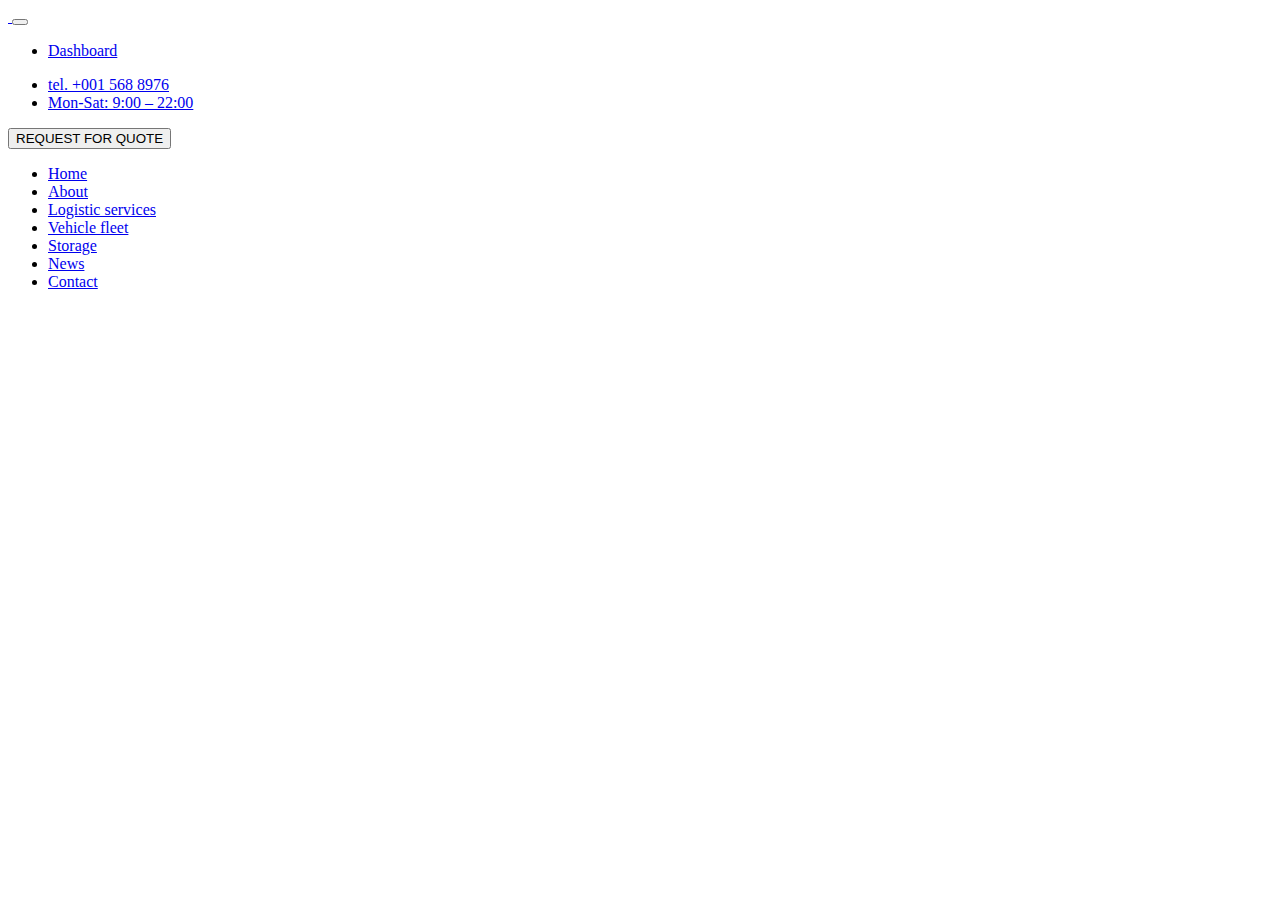
==== index.html @ c42e78ba "projekto pardžia" ====
<!DOCTYPE html>
<html lang="en">
<head>
    <meta charset="UTF-8">
    <meta http-equiv="X-UA-Compatible" content="IE=edge">
    <meta name="viewport" content="width=device-width, initial-scale=1.0">
    <title>Logistics</title>
    <link href="https://cdn.jsdelivr.net/npm/bootstrap@5.1.3/dist/css/bootstrap.min.css" rel="stylesheet" integrity="sha384-1BmE4kWBq78iYhFldvKuhfTAU6auU8tT94WrHftjDbrCEXSU1oBoqyl2QvZ6jIW3" crossorigin="anonymous">

</head>
<body>

<!--Nav sekcija pra-->
    <section>
        <div class="container">
           <!-- Navbar -->
<nav class="navbar navbar-expand-lg navbar-light bg-white">
    <!-- Container wrapper -->
    <div class="container">
      <!-- Navbar brand -->
      <a class="navbar-brand me-2" href="index.html">
        <img
          src="https://mdbootstrap.com/img/logo/mdb-transaprent-noshadows.png"
          height="16"
          alt=""
          loading="lazy"
          style="margin-top: -1px;"
        />
      </a>
  
      <!-- Toggle button -->
      <button
        class="navbar-toggler"
        type="button"
        data-mdb-toggle="collapse"
        data-mdb-target="#navbarButtonsExample"
        aria-controls="navbarButtonsExample"
        aria-expanded="false"
        aria-label="Toggle navigation"
      >
        <i class="fas fa-bars"></i>
      </button>
  
      <!-- Collapsible wrapper -->
      <div class="collapse navbar-collapse" id="navbarButtonsExample">
        <!-- Left links -->
        <ul class="navbar-nav me-auto mb-2 mb-lg-0">
          <li class="nav-item">
            <a class="nav-link" href="#">Dashboard</a>
          </li>
        </ul>
        <!-- Left links -->
  
        <div class="d-flex align-items-center">
            <ul class="navbar-nav me-auto mb-2 mb-lg-0">
            <li class="nav-item">
                <a class="nav-link active" aria-current="page" href="#">tel. +001 568 8976</a>
              </li>
              <li class="nav-item">
                <a class="nav-link active" aria-current="page" href="#">Mon-Sat: 9:00 – 22:00</a>
              </li>
              </ul>
          <button type="button" class="btn btn-warning me-3">
            REQUEST FOR QUOTE

          </button>
         
        </div>
      </div>
      <!-- Collapsible wrapper -->
    </div>
    <!-- Container wrapper -->
  </nav>
  <nav class="navbar navbar-expand-lg navbar-light bg-white">
    <div class="container-fluid">


      <div class="collapse navbar-collapse" id="navbarText">
        <ul class="navbar-nav me-auto mb-2 mb-lg-0">
          <li class="nav-item">
            <a class="nav-link active" aria-current="page" href="#">Home</a>
          </li>
          <li class="nav-item">
            <a class="nav-link active" aria-current="page" href="#">About</a>
          </li>
          <li class="nav-item">
            <a class="nav-link active" aria-current="page" href="#">Logistic services</a>
          </li>
          <li class="nav-item">
            <a class="nav-link active" aria-current="page" href="#">Vehicle fleet</a>
          </li>
          <li class="nav-item">
            <a class="nav-link active" aria-current="page" href="#">Storage</a>
          </li>
          <li class="nav-item">
            <a class="nav-link active" aria-current="page" href="#">News</a>
          </li>
          <li class="nav-item">
            <a class="nav-link active" aria-current="page" href="#">Contact</a>
          </li>
        </ul>

      </div>
    </div>
  </nav>


  <!-- Navbar -->


        </div>
    </section>
 <!--Nav sekcija pab -->

<!--header sekcija pra-->
<section>

</section>
<!--header sekcija pab -->


<!--apie sekcija pra-->
<section>

</section>
<!--apie sekcija pab -->

<!--OUR SERVICES sekcija pra-->
<section>

</section>
<!--OUR SERVICES sekcija pab -->

<!--VEHICLE FLEET SERVICES sekcija pra-->
<section>

</section>
<!--VEHICLE FLEET sekcija pab -->

<!--NEWS & INFO SERVICES sekcija pra-->
<section>

</section>
<!--NEWS & INFO sekcija pab -->

<!--footer prad -->
<footer>
    
</footer>
<!--footer pab -->
   


<!--
    <script src="https://cdn.jsdelivr.net/npm/bootstrap@5.1.3/dist/js/bootstrap.bundle.min.js" integrity="sha384-ka7Sk0Gln4gmtz2MlQnikT1wXgYsOg+OMhuP+IlRH9sENBO0LRn5q+8nbTov4+1p" crossorigin="anonymous"></script>
    --> 
</body>
</html>
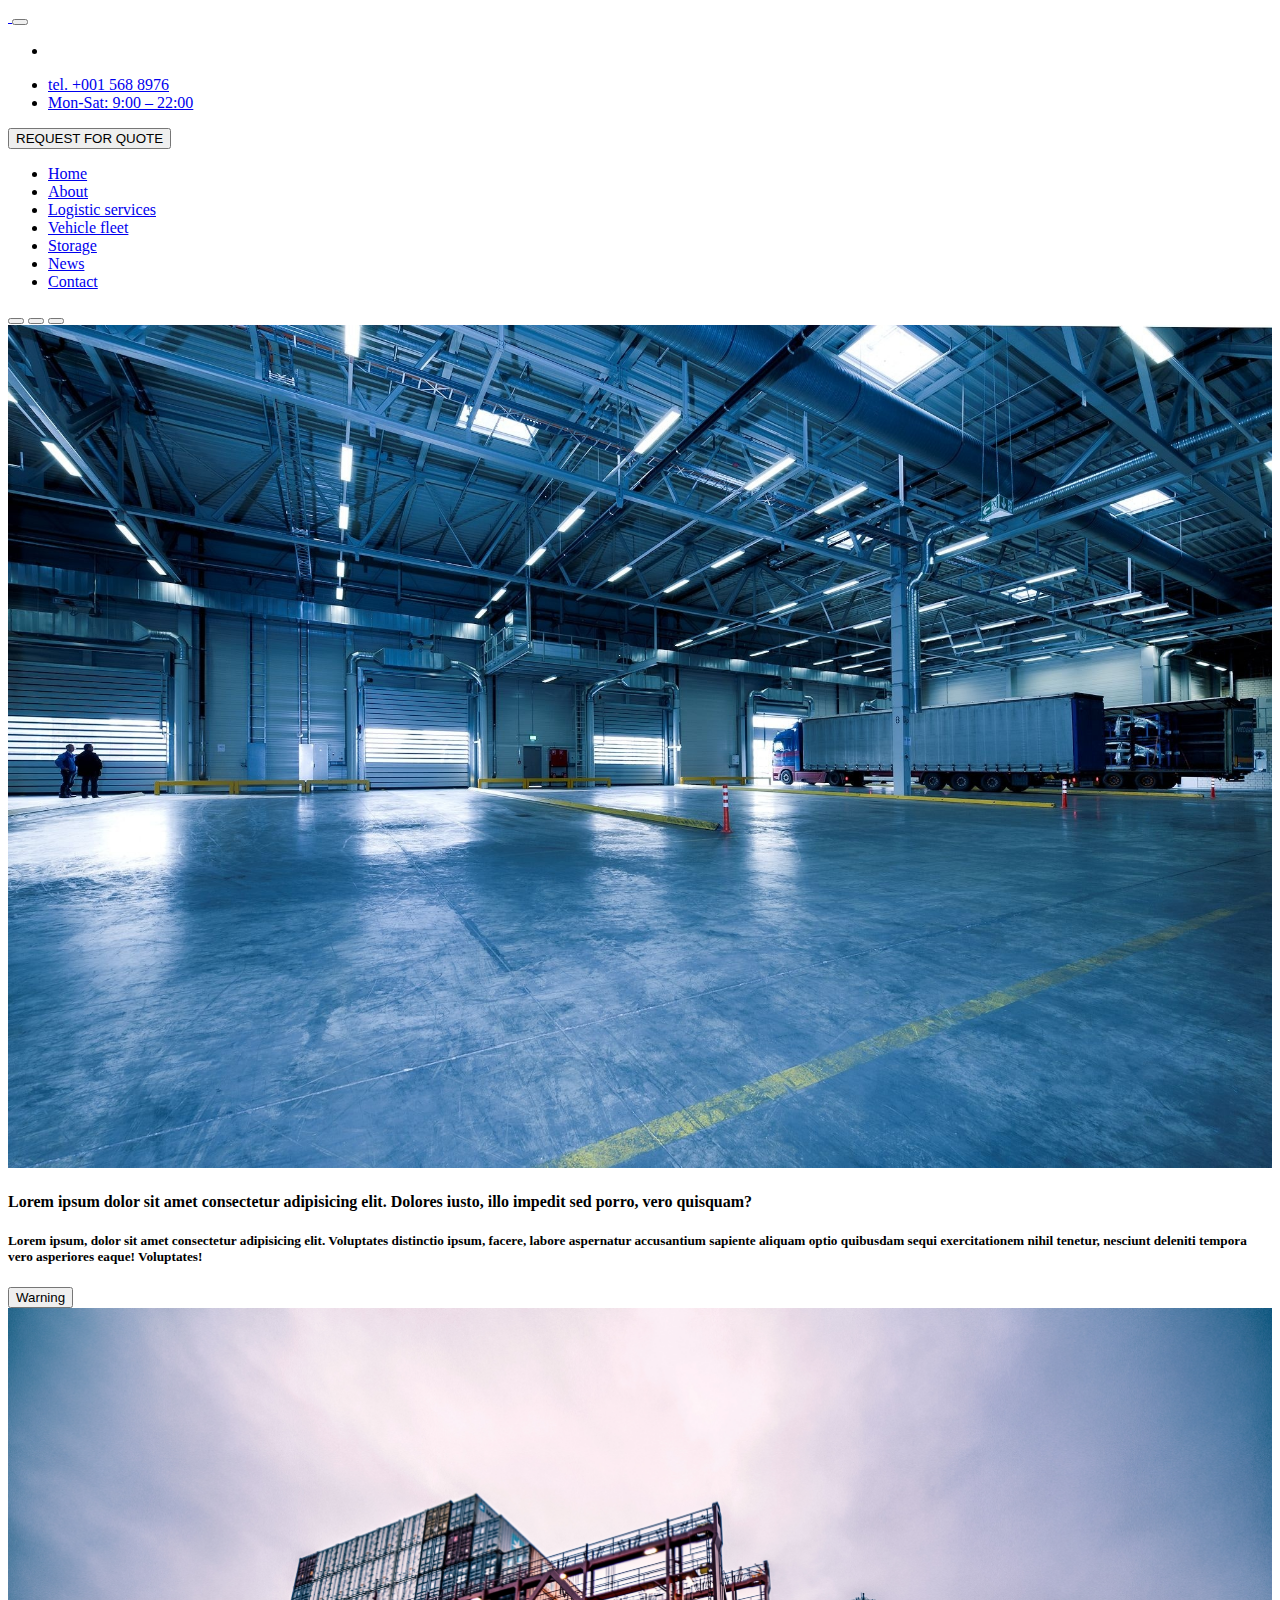
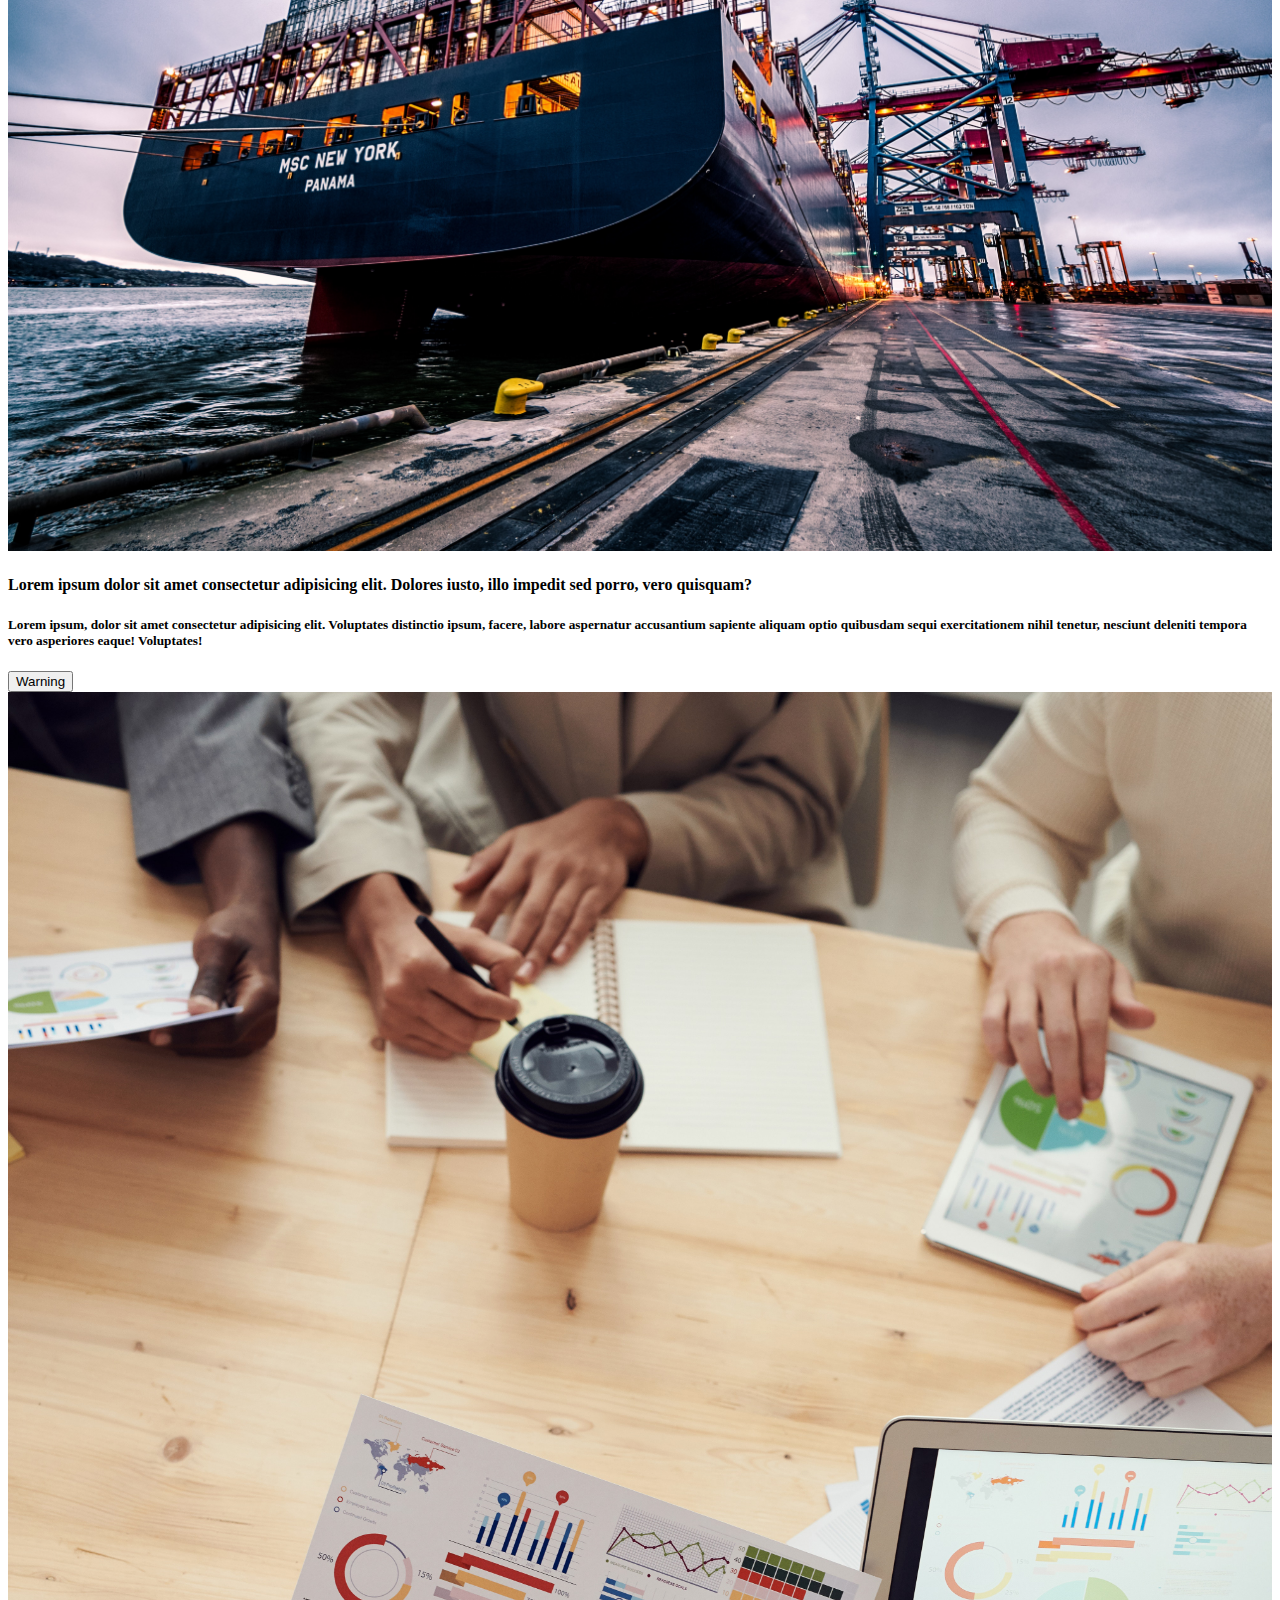
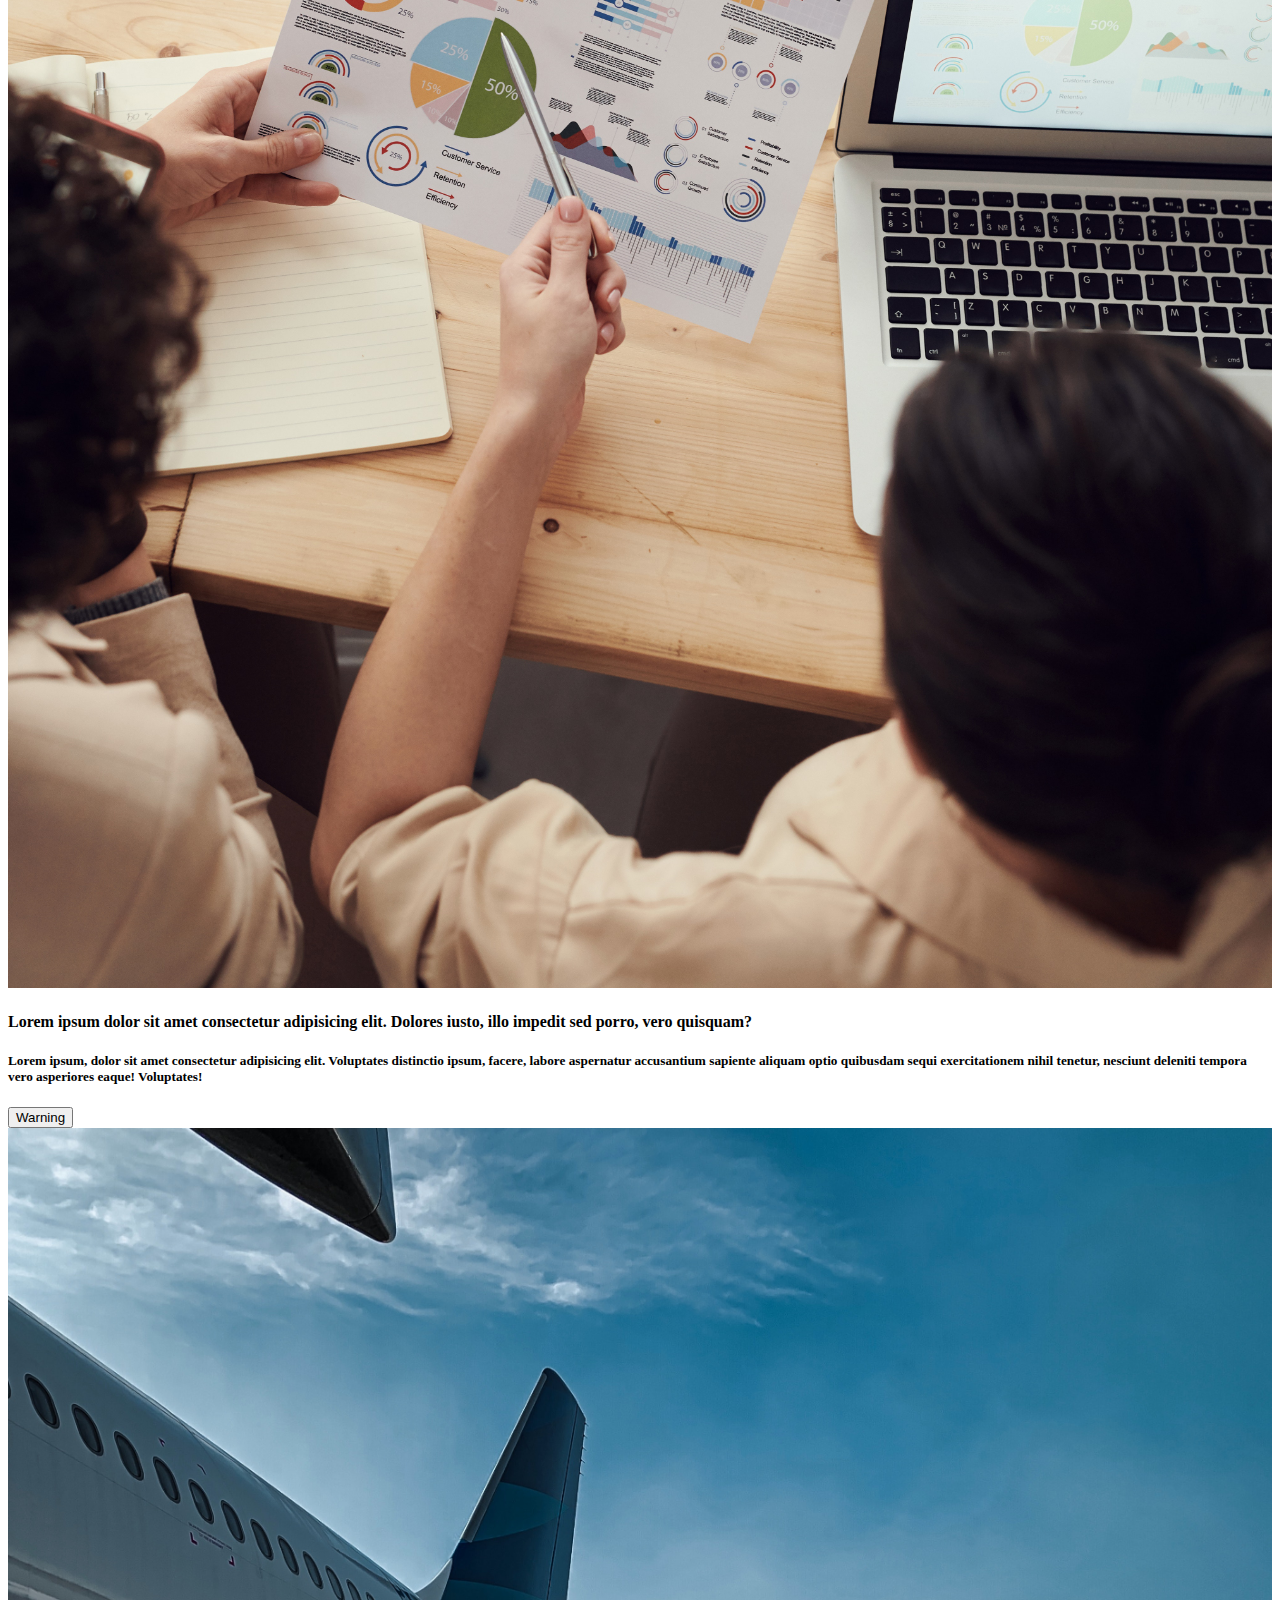
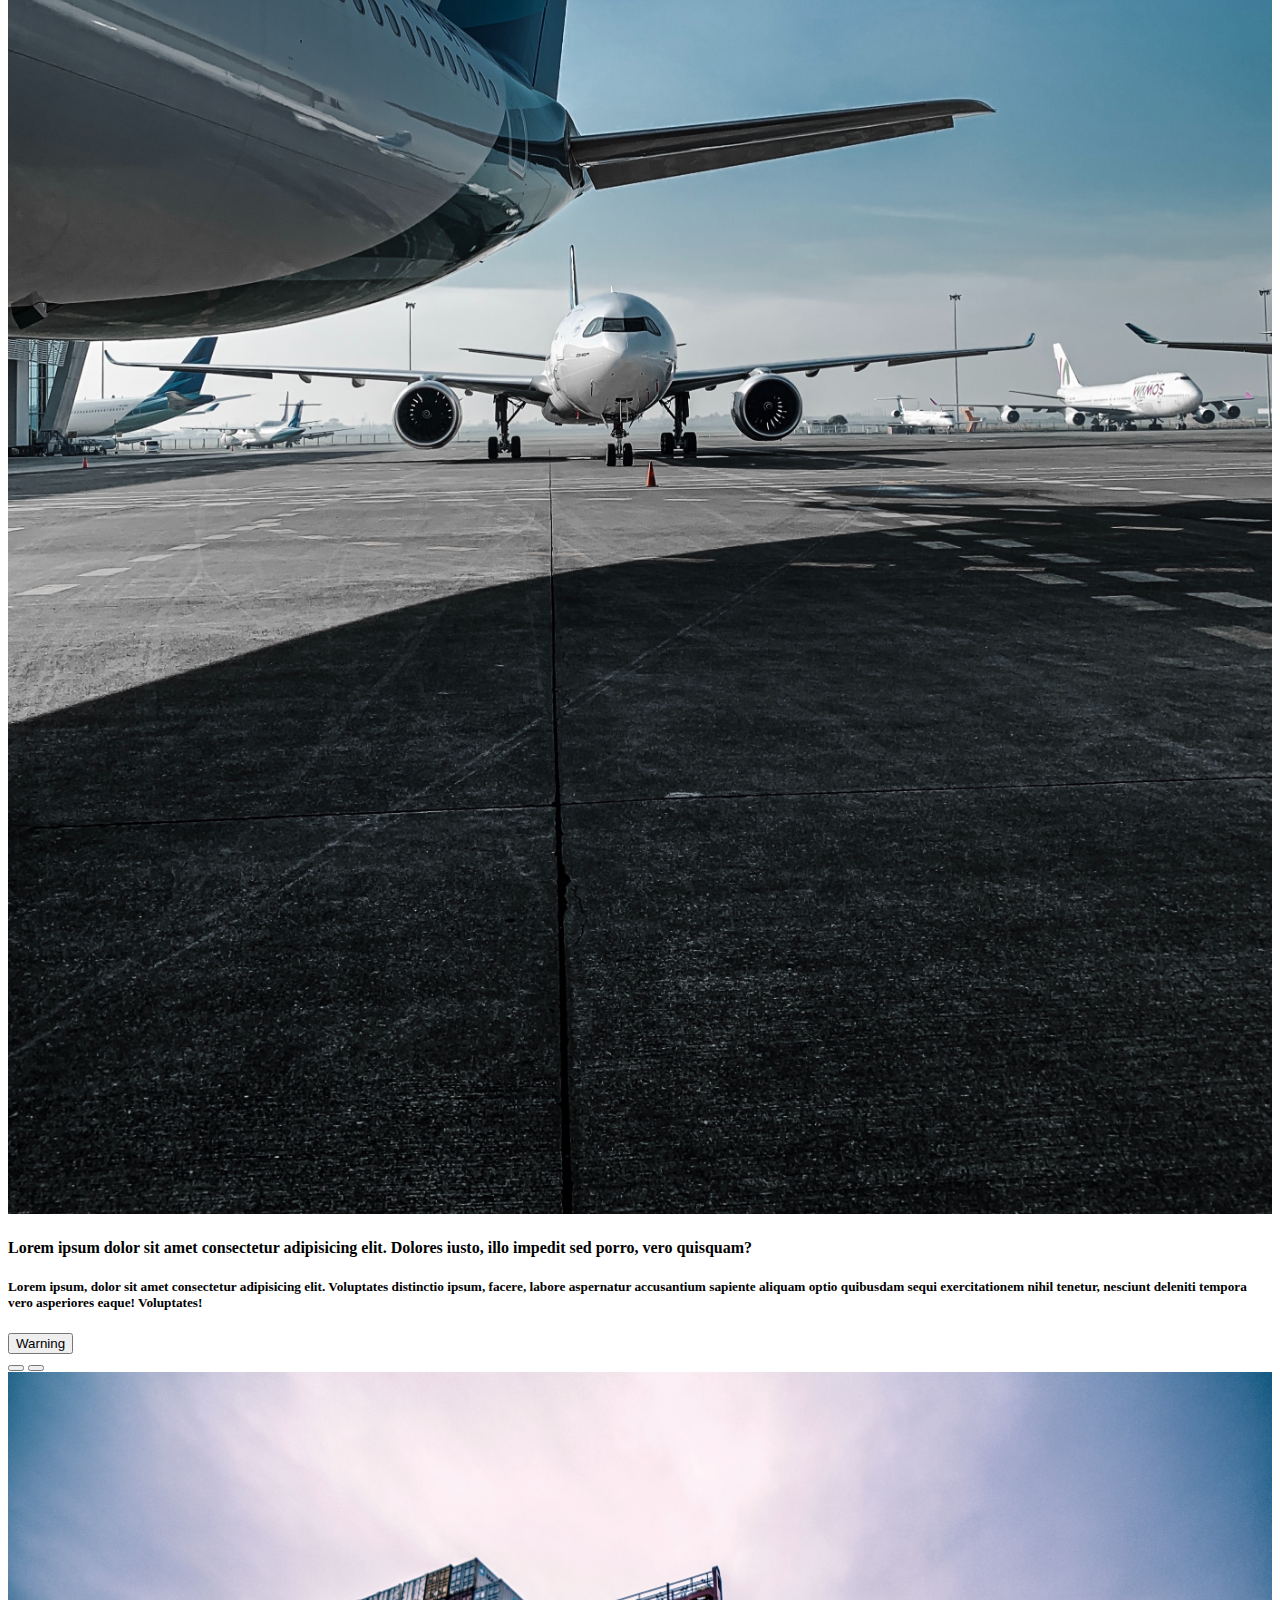
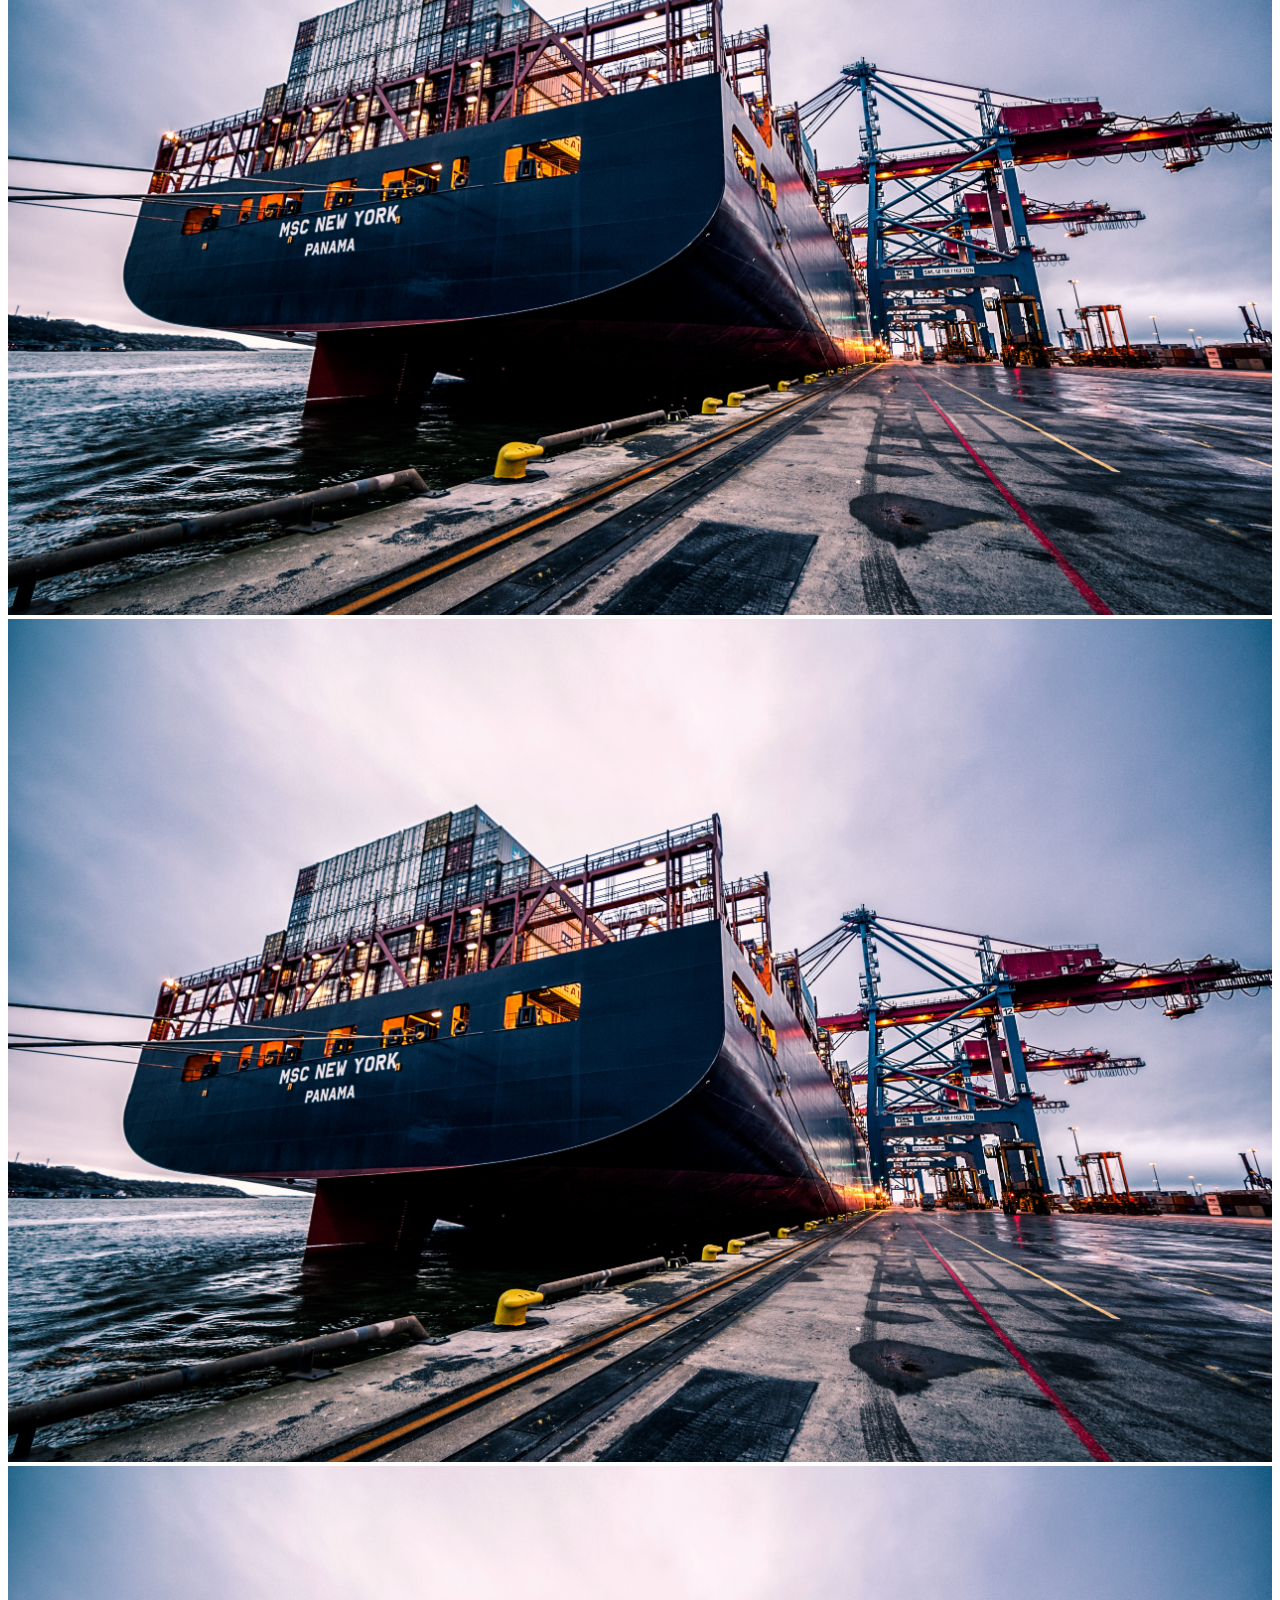
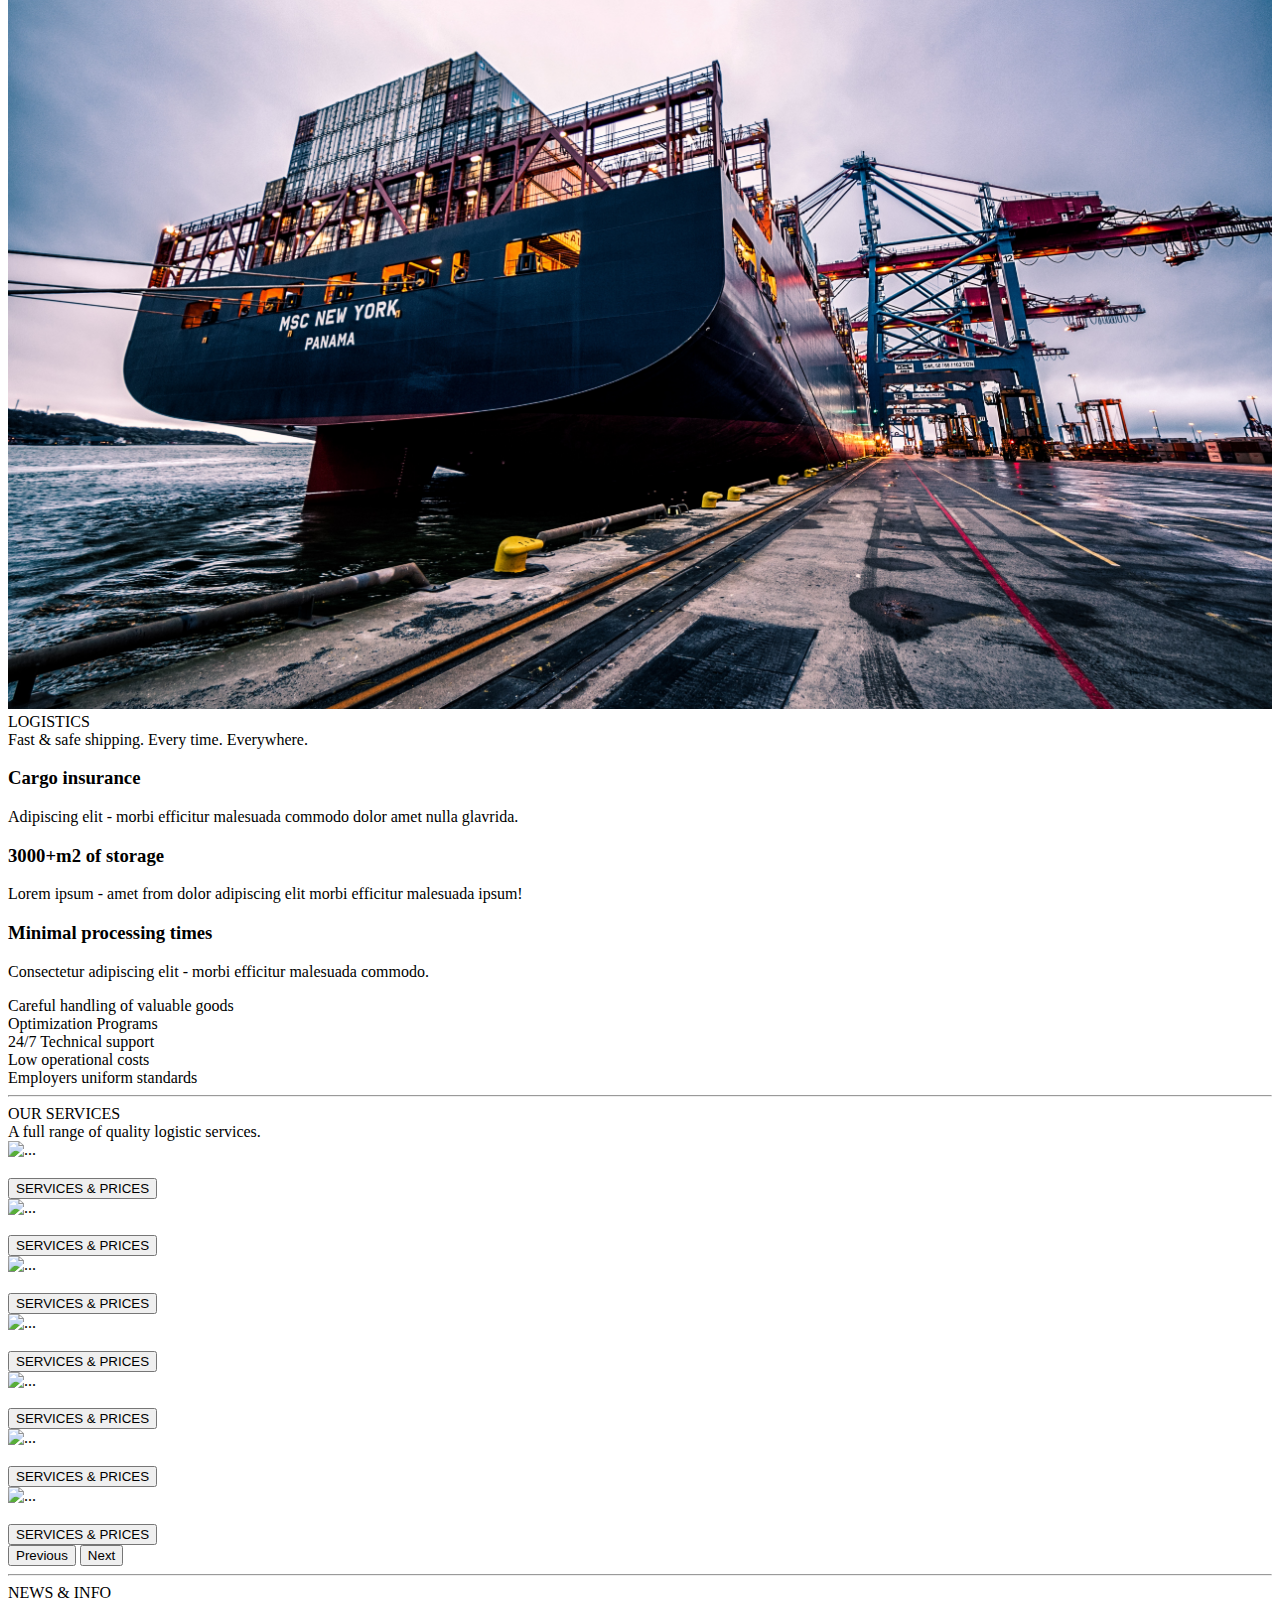
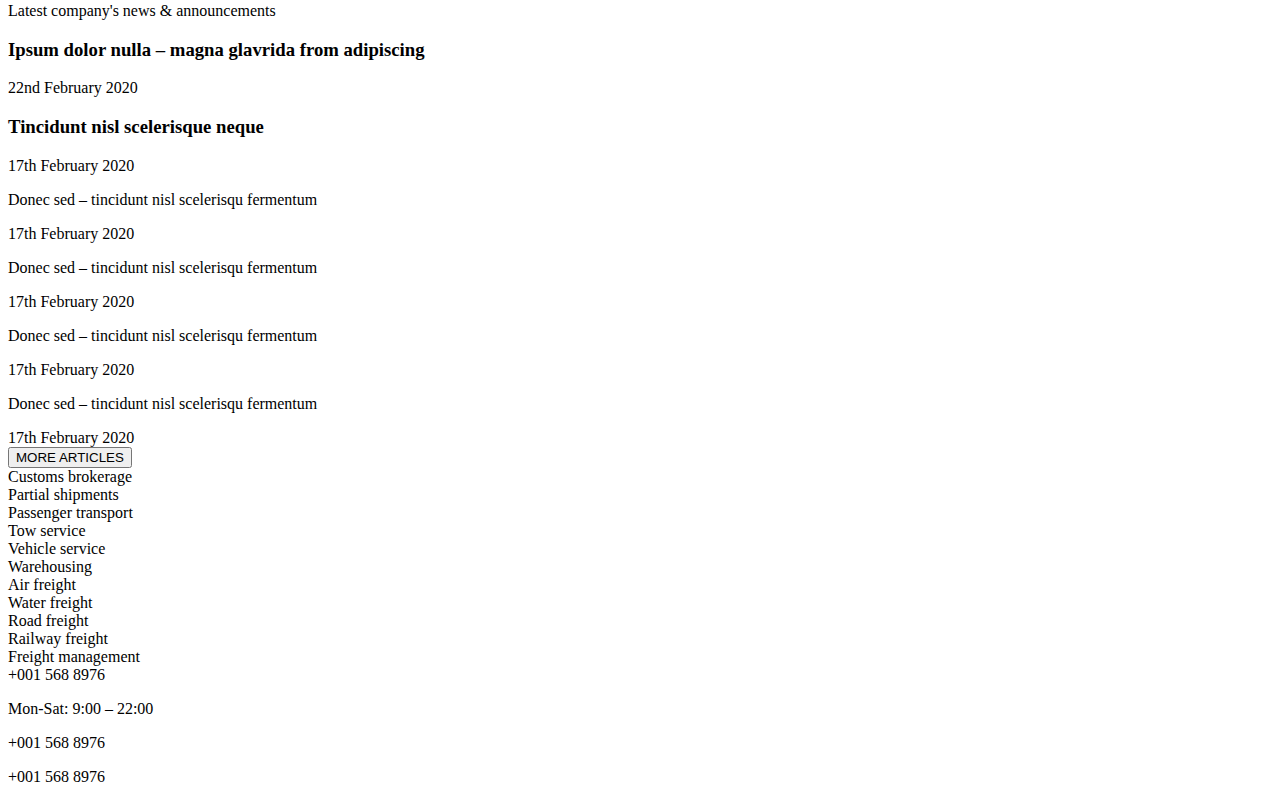
==== commit 3aa6eeec: "konponentu idejimas" ====
--- a/index.html
+++ b/index.html
@@ -46,7 +46,7 @@
         <!-- Left links -->
         <ul class="navbar-nav me-auto mb-2 mb-lg-0">
           <li class="nav-item">
-            <a class="nav-link" href="#">Dashboard</a>
+            <a class="nav-link" href="#"></a>
           </li>
         </ul>
         <!-- Left links -->
@@ -114,23 +114,215 @@
 
 <!--header sekcija pra-->
 <section>
-
+  <div class="container">
+                <!-- Carousel -->
+            <div id="demo" class="carousel slide" data-bs-ride="carousel">
+
+              <!-- Indicators/dots -->
+              <div class="carousel-indicators">
+                <button type="button" data-bs-target="#demo" data-bs-slide-to="0" class="active"></button>
+                <button type="button" data-bs-target="#demo" data-bs-slide-to="1"></button>
+                <button type="button" data-bs-target="#demo" data-bs-slide-to="2"></button>
+              </div>
+              
+              <!-- The slideshow/carousel -->
+              <div class="carousel-inner">
+                <div class="carousel-item active">
+                  <img src="/assets/images/header-1.jpg" alt="Los Angeles" class="d-block" style="width:100%">
+                  <div class="carousel-caption">
+                    <h4>Lorem ipsum dolor sit amet consectetur adipisicing elit. Dolores iusto, illo impedit sed porro, vero quisquam?</h4>
+                    <h5>Lorem ipsum, dolor sit amet consectetur adipisicing elit. Voluptates distinctio ipsum, facere, labore aspernatur accusantium sapiente aliquam optio quibusdam sequi exercitationem nihil tenetur, nesciunt deleniti tempora vero asperiores eaque! Voluptates!</h5>
+                    <button type="button" class="btn btn-warning">Warning</button>
+                  </div>
+                </div>
+                <div class="carousel-item">
+                  <img src="assets/images/header-2.jpg" alt="Chicago" class="d-block" style="width:100%">
+                  <div class="carousel-caption">
+                    <h4>Lorem ipsum dolor sit amet consectetur adipisicing elit. Dolores iusto, illo impedit sed porro, vero quisquam?</h4>
+                    <h5>Lorem ipsum, dolor sit amet consectetur adipisicing elit. Voluptates distinctio ipsum, facere, labore aspernatur accusantium sapiente aliquam optio quibusdam sequi exercitationem nihil tenetur, nesciunt deleniti tempora vero asperiores eaque! Voluptates!</h5>
+                    <button type="button" class="btn btn-warning">Warning</button>
+                  </div> 
+                </div>
+                <div class="carousel-item">
+                  <img src="/assets/images/header-3.jpg" alt="New York" class="d-block" style="width:100%">
+                  <div class="carousel-caption">
+                    <h4>Lorem ipsum dolor sit amet consectetur adipisicing elit. Dolores iusto, illo impedit sed porro, vero quisquam?</h4>
+                    <h5>Lorem ipsum, dolor sit amet consectetur adipisicing elit. Voluptates distinctio ipsum, facere, labore aspernatur accusantium sapiente aliquam optio quibusdam sequi exercitationem nihil tenetur, nesciunt deleniti tempora vero asperiores eaque! Voluptates!</h5>
+                    <button type="button" class="btn btn-warning">Warning</button>
+                  </div>  
+                </div>
+              </div>
+              <div class="carousel-item">
+                <img src="/assets/images/header-4.jpg" alt="New York" class="d-block" style="width:100%">
+                <div class="carousel-caption">
+                  <h4>Lorem ipsum dolor sit amet consectetur adipisicing elit. Dolores iusto, illo impedit sed porro, vero quisquam?</h4>
+                    <h5>Lorem ipsum, dolor sit amet consectetur adipisicing elit. Voluptates distinctio ipsum, facere, labore aspernatur accusantium sapiente aliquam optio quibusdam sequi exercitationem nihil tenetur, nesciunt deleniti tempora vero asperiores eaque! Voluptates!</h5>
+                    <button type="button" class="btn btn-warning">Warning</button>
+                </div>  
+              </div>
+            </div> 
+              <!-- Left and right controls/icons -->
+              <button class="carousel-control-prev" type="button" data-bs-target="#demo" data-bs-slide="prev">
+                <span class="carousel-control-prev-icon"></span>
+              </button>
+              <button class="carousel-control-next" type="button" data-bs-target="#demo" data-bs-slide="next">
+                <span class="carousel-control-next-icon"></span>
+              </button>
+            </div>
+
+            <div class="row container">
+              <div class="col-sm-12 col-md-4">
+                
+                <img src="/assets/images/header-2.jpg" alt="New York" class="d-block" style="width:100%; height: 70%;">
+                  
+               </div>
+              <div class="col-sm-12 col-md-4">
+                <img src="/assets/images/header-2.jpg" alt="New York" class="d-block" style="width:100%; height: 70%;">
+              </div>
+              <div class="col-sm-12 col-md-4">
+                <img src="/assets/images/header-2.jpg" alt="New York" class="d-block" style="width:100%; height: 70%;">
+              </div>
+            </div>
+
+            <div class="row">
+              <div class="col-sm-12 col-md-5">
+                LOGISTICS
+              </div>
+              <div class="col-sm-12 col-md-5">
+                Fast & safe shipping. Every time. Everywhere.
+              </div>
+
+
+              <div class="row">
+                <div class="col-sm-12 col-md-3">
+                  
+                  <h3>Cargo insurance</h3>
+                  <p>Adipiscing elit - morbi efficitur malesuada commodo dolor amet
+                     nulla glavrida.</p>
+                </div>
+
+                <div class="col-sm-12 col-md-3">
+                  <h3>3000+m2 of storage</h3>
+                  <p>Lorem ipsum - amet from dolor adipiscing elit morbi efficitur malesuada ipsum!</p>
+                </div>
+
+                <div class="col-sm-12 col-md-3">
+                  <h3>Minimal processing times</h3>
+                  <p>Consectetur adipiscing elit - morbi efficitur malesuada commodo.</p>
+                </div>
+                                
+                <div class="col-sm-12 col-md-3">
+                  <div class="row">Careful handling of valuable goods</div>
+                  <div class="row">Optimization Programs</div>
+                  <div class="row">24/7 Technical support</div>
+                  <div class="row">Low operational costs</div>
+                  <div class="row">Employers uniform standards</div>
+                </div>
+            </div>
+  </div>
 </section>
+
+<hr>
 <!--header sekcija pab -->
-
-
-<!--apie sekcija pra-->
-<section>
-
-</section>
-<!--apie sekcija pab -->
 
 <!--OUR SERVICES sekcija pra-->
 <section>
+  <div class="row">
+    <div class="col-sm-12 col-md-5">
+      OUR SERVICES
+    </div>
+    <div class="col-sm-12 col-md-5">
+      A full range of quality logistic services.
+    </div>
+
+   <div class="col-sm-12 col-md-4" >
+    <div id="carouselExampleControls" class="carousel slide" data-bs-ride="carousel">
+      <div class="carousel-inner">
+        <div class="carousel-item active">
+          <img src="..." class="d-block w-100" alt="...">
+          <h3></h3>
+          <p></p>
+          <button type="button" class="btn btn-warning">SERVICES & PRICES</button>
+        </div>
+      </div>
+      <div class="col-sm-12 col-md-4" >
+        <div id="carouselExampleControls" class="carousel slide" data-bs-ride="carousel">
+          <div class="carousel-inner">
+            <div class="carousel-item active">
+              <img src="..." class="d-block w-100" alt="...">
+              <h3></h3>
+              <p></p>
+              <button type="button" class="btn btn-warning">SERVICES & PRICES</button>
+            </div>
+          </div>
+          <div class="col-sm-12 col-md-4" >
+            <div id="carouselExampleControls" class="carousel slide" data-bs-ride="carousel">
+              <div class="carousel-inner">
+                <div class="carousel-item active">
+                  <img src="..." class="d-block w-100" alt="...">
+                  <h3></h3>
+                  <p></p>
+                  <button type="button" class="btn btn-warning">SERVICES & PRICES</button>
+                </div>
+              </div>
+              <div class="col-sm-12 col-md-4" >
+                <div id="carouselExampleControls" class="carousel slide" data-bs-ride="carousel">
+                  <div class="carousel-inner">
+                    <div class="carousel-item active">
+                      <img src="..." class="d-block w-100" alt="...">
+                      <h3></h3>
+                      <p></p>
+                      <button type="button" class="btn btn-warning">SERVICES & PRICES</button>
+                    </div>
+                  </div>
+                  <div class="col-sm-12 col-md-4" >
+                    <div id="carouselExampleControls" class="carousel slide" data-bs-ride="carousel">
+                      <div class="carousel-inner">
+                        <div class="carousel-item active">
+                          <img src="..." class="d-block w-100" alt="...">
+                          <h3></h3>
+                          <p></p>
+                          <button type="button" class="btn btn-warning">SERVICES & PRICES</button>
+                        </div>
+                      </div>
+                      </div>
+                    </div>
+
+                      </div>
+                      <div class="col-sm-12 col-md-4" >
+                        <div id="carouselExampleControls" class="carousel slide" data-bs-ride="carousel">
+                          <div class="carousel-inner">
+                            <div class="carousel-item active">
+                              <img src="..." class="d-block w-100" alt="...">
+                              <h3></h3>
+                              <p></p>
+                              <button type="button" class="btn btn-warning">SERVICES & PRICES</button>
+                            </div>
+                          </div>
+                          <div class="col-sm-12 col-md-4" >
+                            <div id="carouselExampleControls" class="carousel slide" data-bs-ride="carousel">
+                              <div class="carousel-inner">
+                                <div class="carousel-item active">
+                                  <img src="..." class="d-block w-100" alt="...">
+                                  <h3></h3>
+                                  <p></p>
+                                  <button type="button" class="btn btn-warning">SERVICES & PRICES</button>
+                                </div>
+                              </div>
+      <button class="carousel-control-prev" type="button" data-bs-target="#carouselExampleControls" data-bs-slide="prev">
+        <span class="carousel-control-prev-icon" aria-hidden="true"></span>
+        <span class="visually-hidden">Previous</span>
+      </button>
+      <button class="carousel-control-next" type="button" data-bs-target="#carouselExampleControls" data-bs-slide="next">
+        <span class="carousel-control-next-icon" aria-hidden="true"></span>
+        <span class="visually-hidden">Next</span>
+      </button>
+    </div>
+    </div>
 
 </section>
 <!--OUR SERVICES sekcija pab -->
-
+<hr>
 <!--VEHICLE FLEET SERVICES sekcija pra-->
 <section>
 
@@ -139,20 +331,97 @@
 
 <!--NEWS & INFO SERVICES sekcija pra-->
 <section>
-
+  <div class="row">
+    <div class="col-sm-12 col-md-5">
+      NEWS & INFO
+    </div>
+    <div class="col-sm-12 col-md-5">
+      Latest company's news & announcements
+    </div>
+
+    <div class="row">
+      <div class="col-sm-12 col-md-4">
+        
+        <h3>Ipsum dolor nulla – magna glavrida from adipiscing</h3>
+        <h7>22nd February 2020</h7>
+      </div>
+      <div class="col-sm-12 col-md-4">
+        
+        <h3>Tincidunt nisl scelerisque neque</h3>
+        <h7>17th February 2020</h7>
+      </div>
+      <div class="col-sm-12 col-md-4">
+        <div class="row">
+          <p>Donec sed – tincidunt nisl scelerisqu fermentum</p>
+          <h7>17th February 2020</h7>
+        </div>
+        <div class="row"> 
+          <p>Donec sed – tincidunt nisl scelerisqu fermentum</p>
+          <h7>17th February 2020</h7>
+        </div>
+        <div class="row">
+          <p>Donec sed – tincidunt nisl scelerisqu fermentum</p>
+          <h7>17th February 2020</h7>
+        </div>
+        <div class="row"><p>Donec sed – tincidunt nisl scelerisqu fermentum</p>
+          <h7>17th February 2020</h7>
+        </div>
+        <div class="row">
+          <button type="button" class="btn btn-warning">MORE ARTICLES</button>
+        </div>
+      </div>
+    </div>
 </section>
 <!--NEWS & INFO sekcija pab -->
 
 <!--footer prad -->
 <footer>
-    
+  <div class="row">
+  <div class="col-sm-12 col-md-3">
+      
+
+  </div>
+  <div class="col-sm-12 col-md-3">
+      <div class="row">Customs brokerage</div>
+      <div class="row">Partial shipments</div>
+      <div class="row">Passenger transport</div>
+      <div class="row">Tow service</div>
+      <div class="row">Vehicle service</div>
+      <div class="row">Warehousing</div>
+
+  </div>
+  <div class="col-sm-12 col-md-3">
+      <div class="row">Air freight</div>
+      <div class="row">Water freight</div>
+      <div class="row">Road freight</div>
+      <div class="row">Railway freight</div>
+      <div class="row">Freight management</div>
+
+  </div>
+  <div class="col-sm-12 col-md-3">
+      <div class="row">+001 568 8976
+        <p>
+          Mon-Sat: 9:00 – 22:00
+        </p>
+      </div>
+      <div class="row">
+        +001 568 8976
+        <p></p>
+      </div>
+      <div class="row">
+        +001 568 8976
+        <p></p>
+      </div>
+
+  </div>
+</div>
 </footer>
 <!--footer pab -->
    
 
 
-<!--
+
     <script src="https://cdn.jsdelivr.net/npm/bootstrap@5.1.3/dist/js/bootstrap.bundle.min.js" integrity="sha384-ka7Sk0Gln4gmtz2MlQnikT1wXgYsOg+OMhuP+IlRH9sENBO0LRn5q+8nbTov4+1p" crossorigin="anonymous"></script>
-    --> 
+
 </body>
 </html>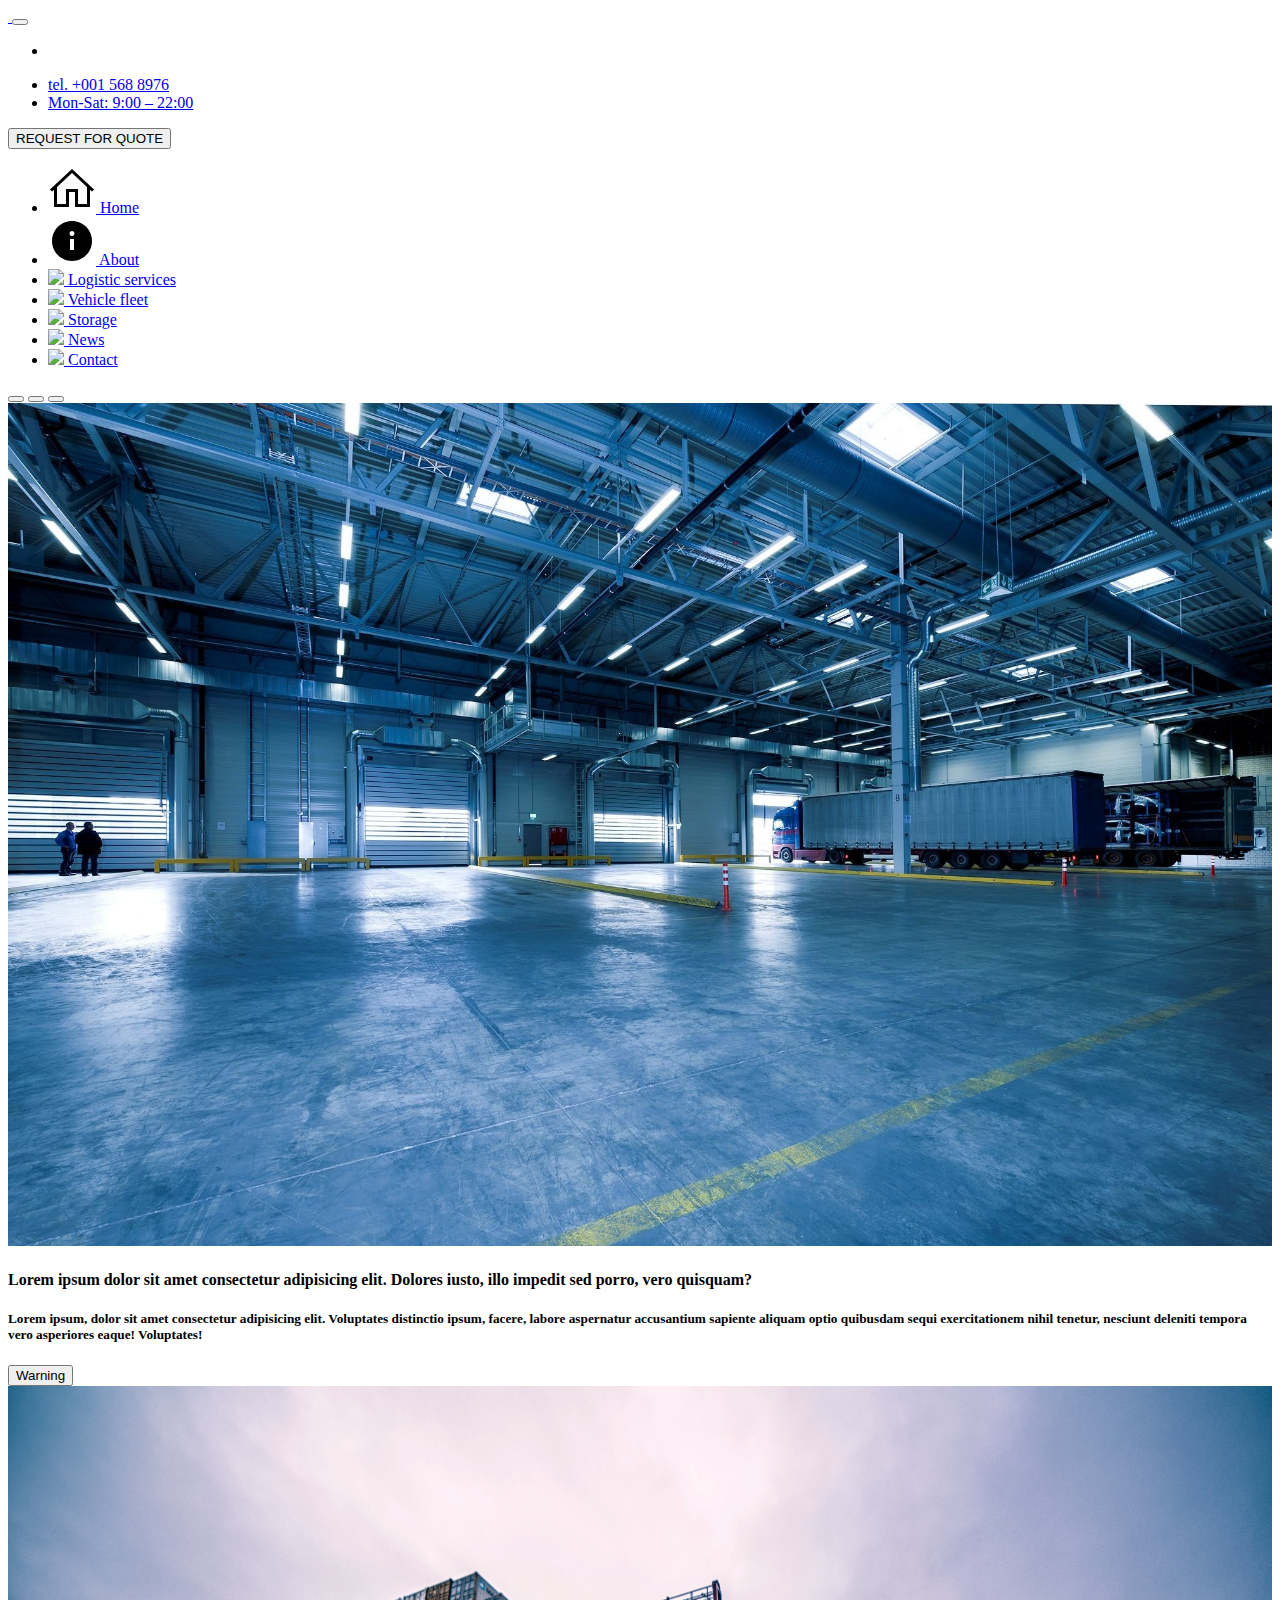
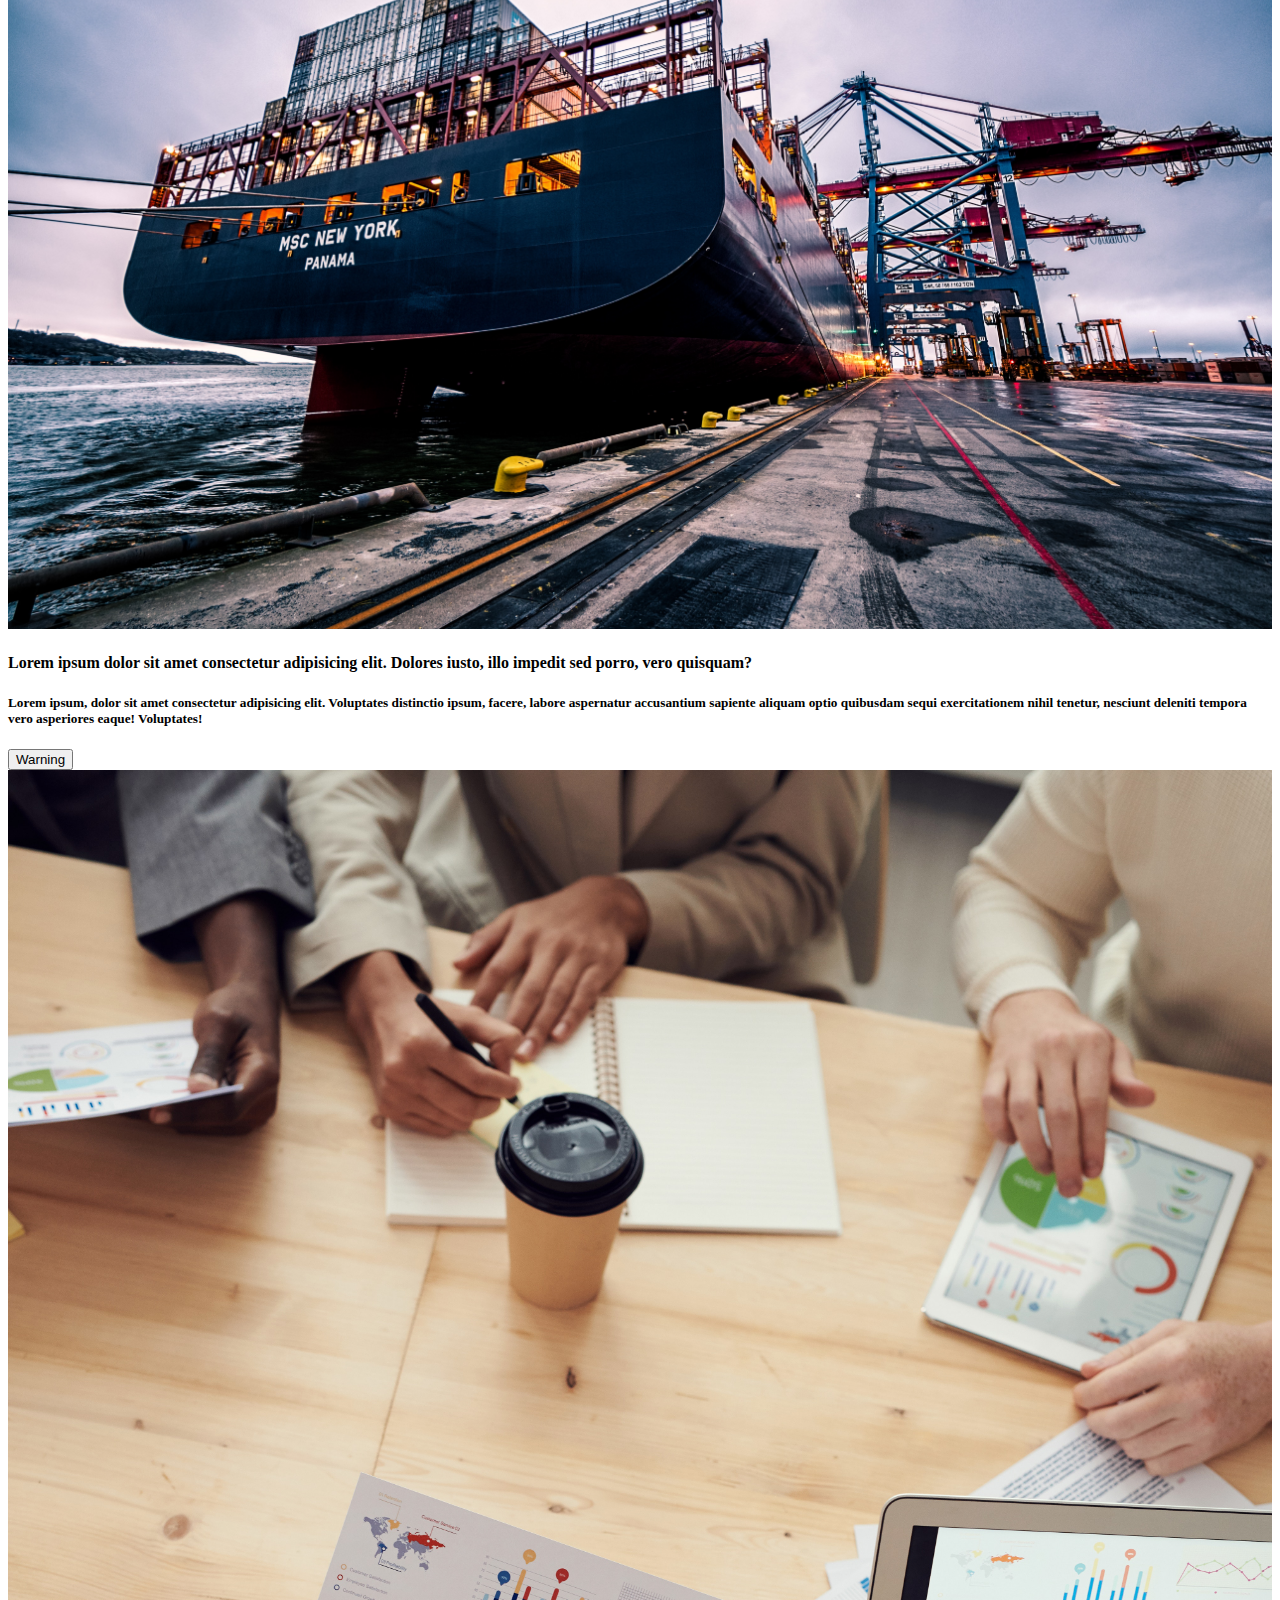
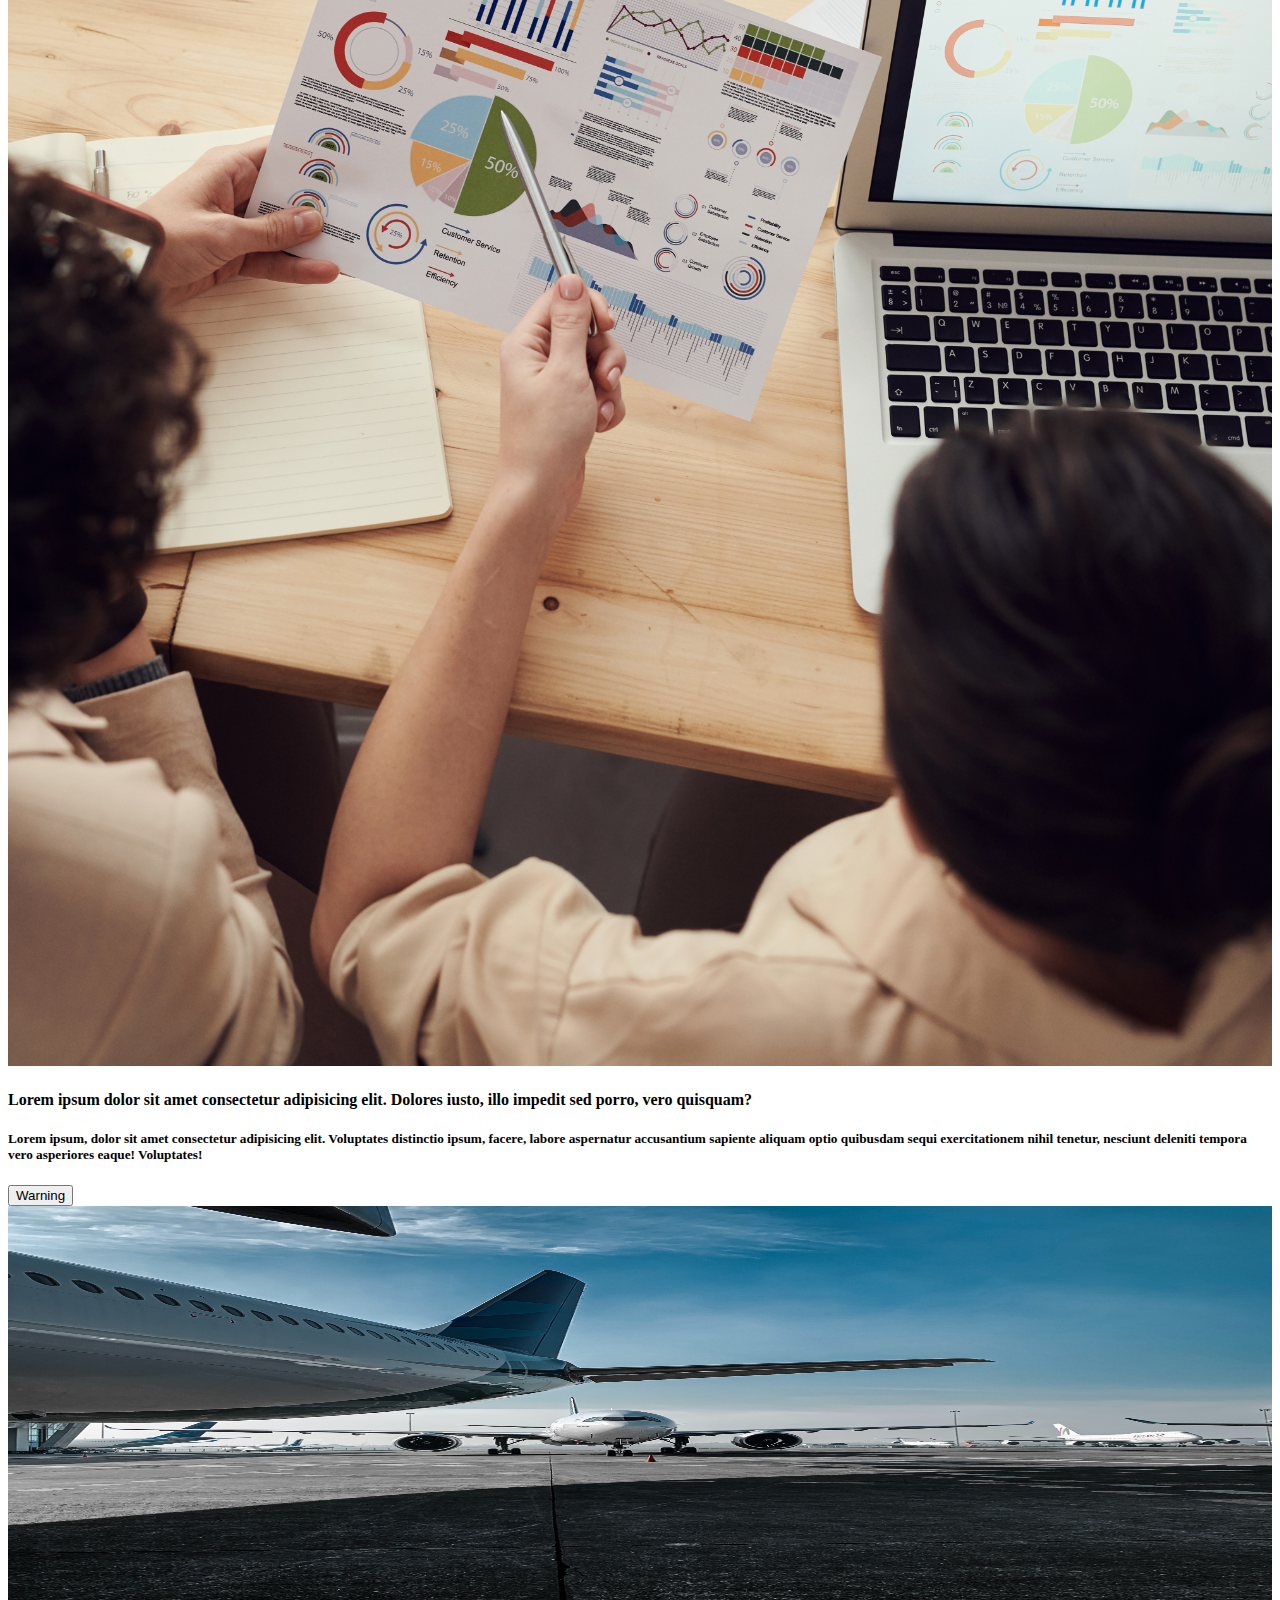
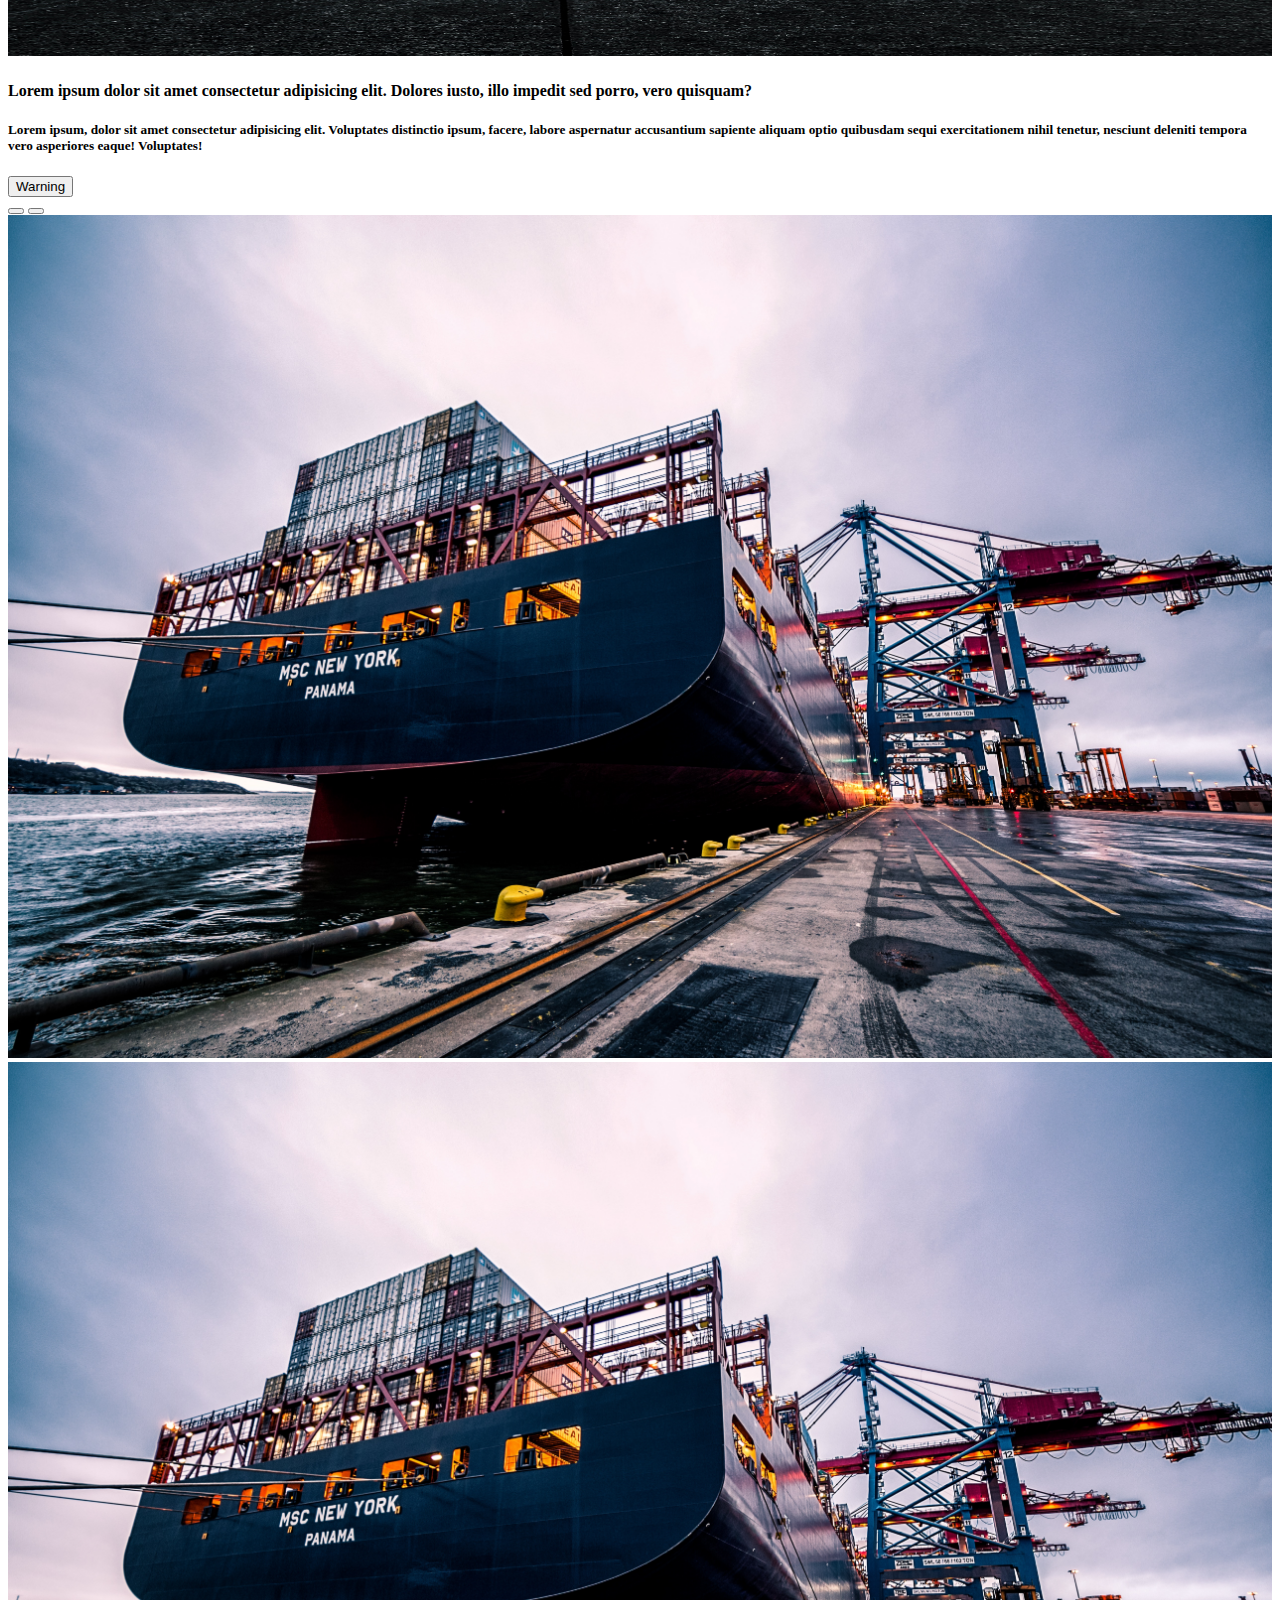
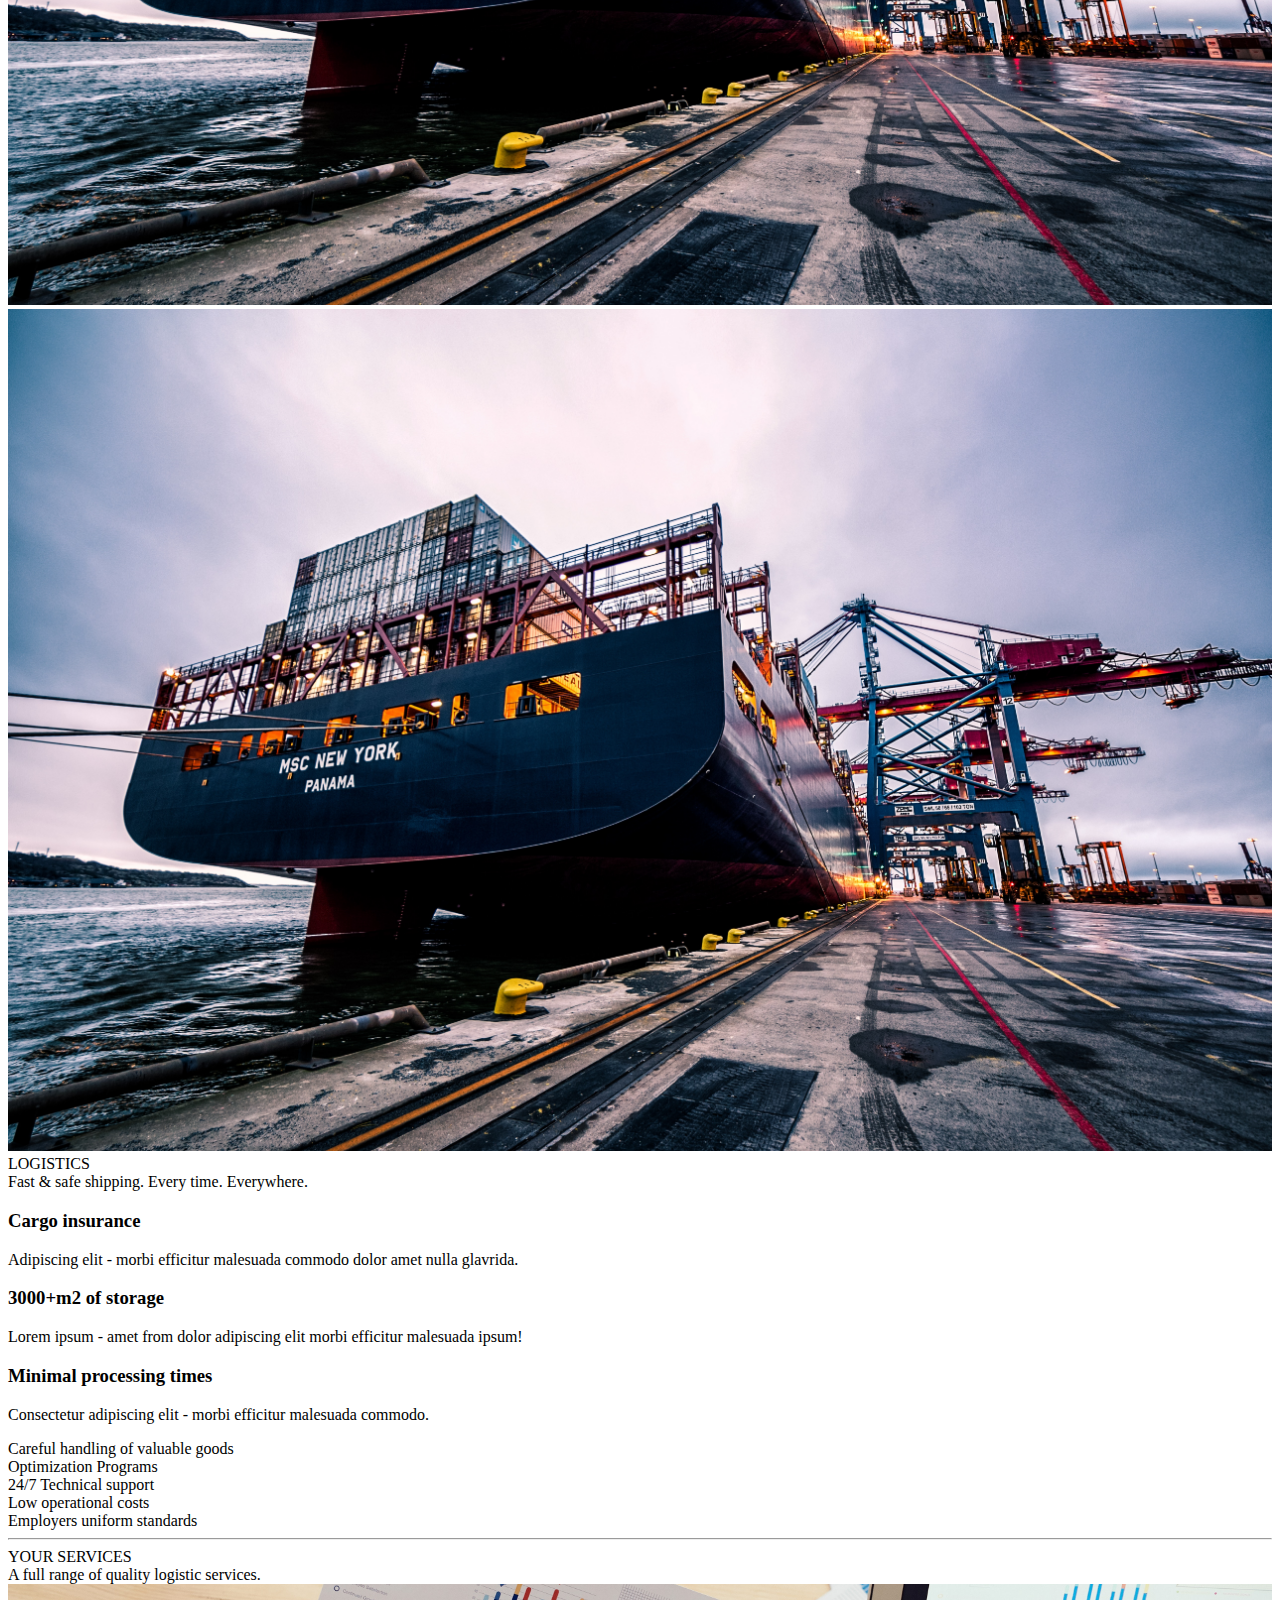
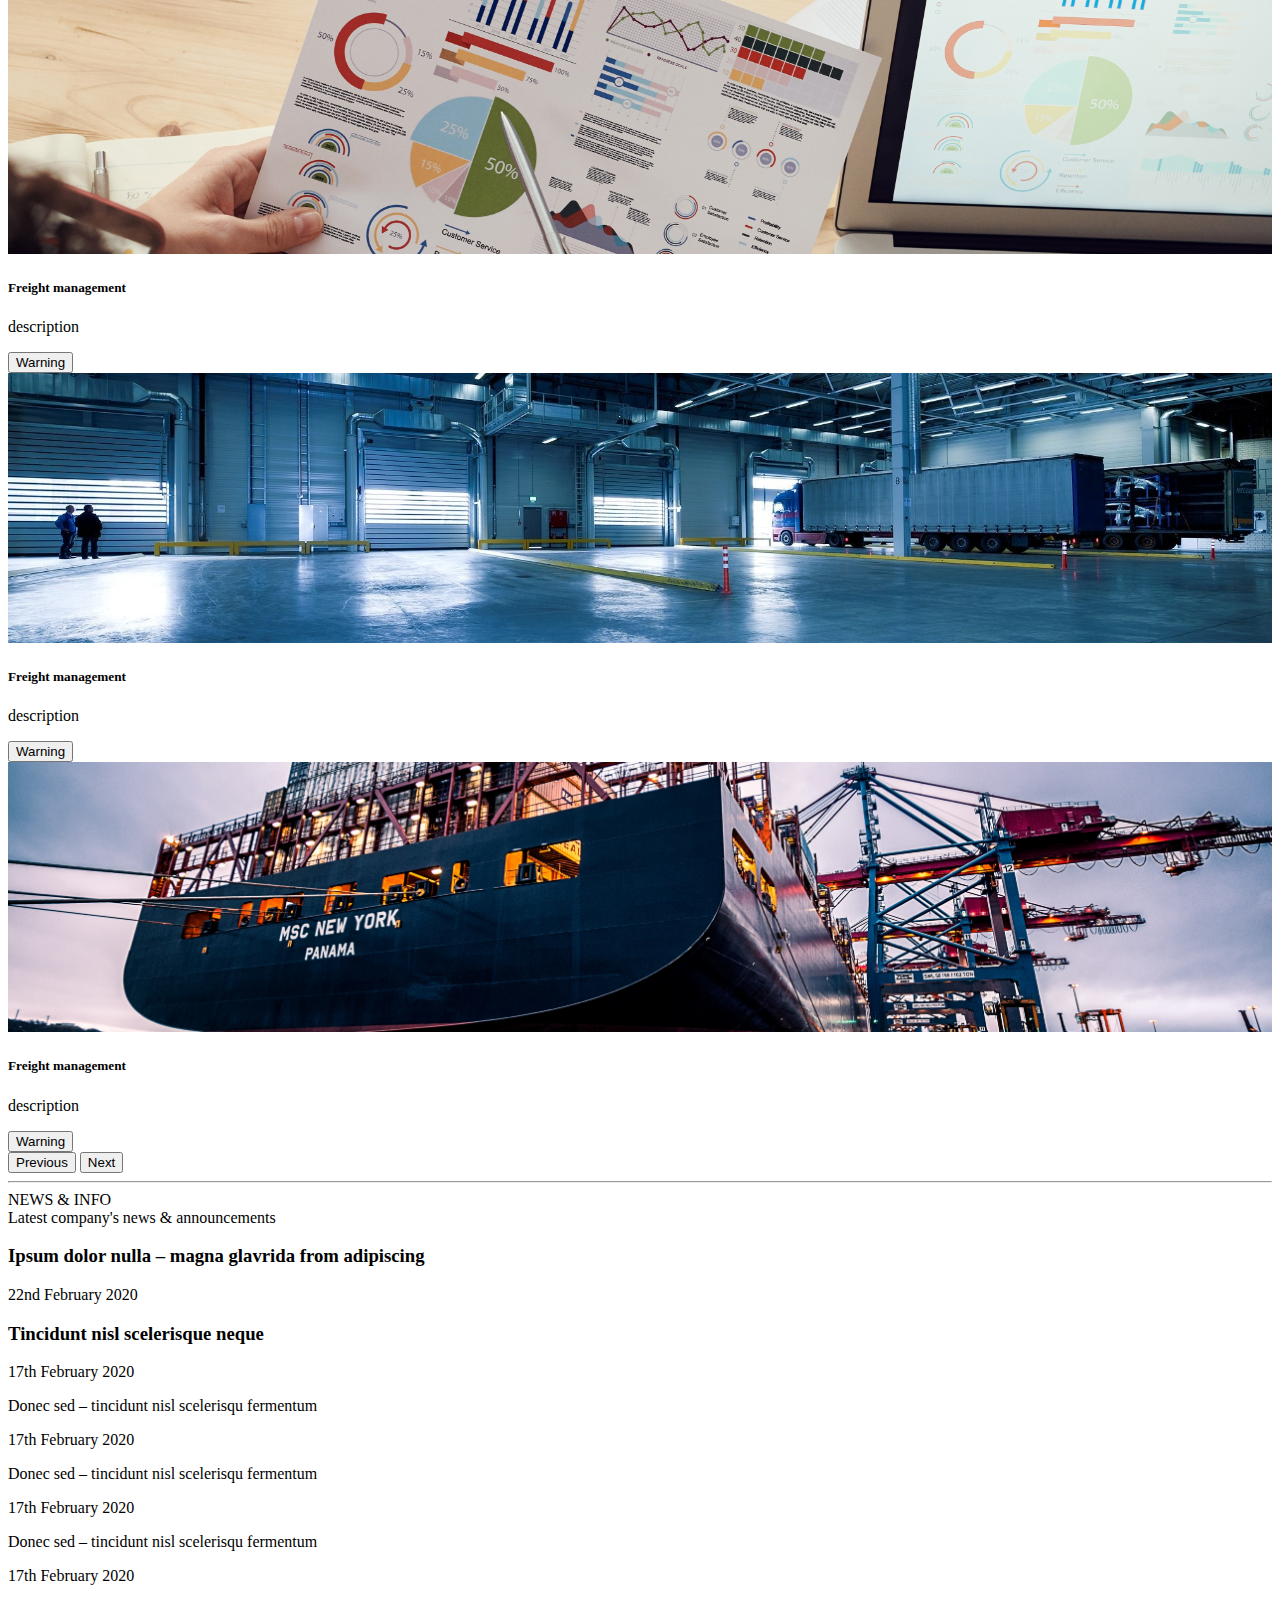
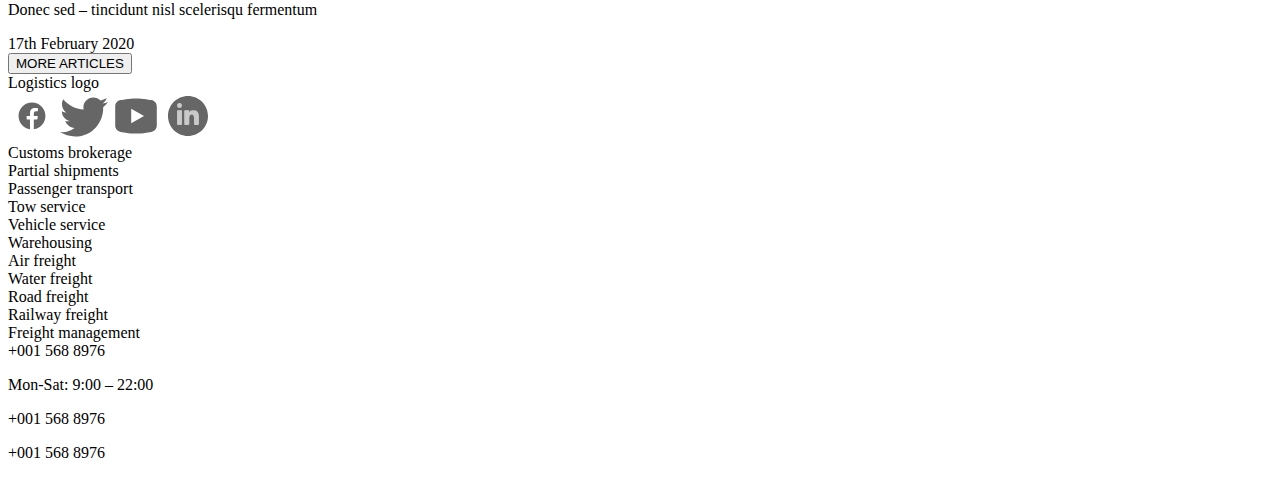
==== commit be0c673d: "papildymas" ====
--- a/index.html
+++ b/index.html
@@ -6,7 +6,10 @@
     <meta name="viewport" content="width=device-width, initial-scale=1.0">
     <title>Logistics</title>
     <link href="https://cdn.jsdelivr.net/npm/bootstrap@5.1.3/dist/css/bootstrap.min.css" rel="stylesheet" integrity="sha384-1BmE4kWBq78iYhFldvKuhfTAU6auU8tT94WrHftjDbrCEXSU1oBoqyl2QvZ6jIW3" crossorigin="anonymous">
-
+    <link rel="stylesheet" href="/assets/style/index.css">
+    <!--Owl-->
+    <link rel="stylesheet" href="/assets/style/owl.carousel.min.css">
+    <link rel="stylesheet" href="/assets/style/owl.theme.default.css">
 </head>
 <body>
 
@@ -78,25 +81,46 @@
       <div class="collapse navbar-collapse" id="navbarText">
         <ul class="navbar-nav me-auto mb-2 mb-lg-0">
           <li class="nav-item">
-            <a class="nav-link active" aria-current="page" href="#">Home</a>
-          </li>
-          <li class="nav-item">
-            <a class="nav-link active" aria-current="page" href="#">About</a>
-          </li>
-          <li class="nav-item">
-            <a class="nav-link active" aria-current="page" href="#">Logistic services</a>
-          </li>
-          <li class="nav-item">
-            <a class="nav-link active" aria-current="page" href="#">Vehicle fleet</a>
-          </li>
-          <li class="nav-item">
-            <a class="nav-link active" aria-current="page" href="#">Storage</a>
-          </li>
-          <li class="nav-item">
-            <a class="nav-link active" aria-current="page" href="#">News</a>
-          </li>
-          <li class="nav-item">
-            <a class="nav-link active" aria-current="page" href="#">Contact</a>
+            <a class="nav-link active" aria-current="page" href="#">
+              <svg xmlns="http://www.w3.org/2000/svg" x="0px" y="0px"
+width="48" height="48"
+viewBox="0 0 172 172"
+style=" fill:#000000;"><g fill="none" fill-rule="nonzero" stroke="none" stroke-width="1" stroke-linecap="butt" stroke-linejoin="miter" stroke-miterlimit="10" stroke-dasharray="" stroke-dashoffset="0" font-family="none" font-weight="none" font-size="none" text-anchor="none" style="mix-blend-mode: normal"><path d="M0,172v-172h172v172z" fill="none"></path><g fill="#000000"><path d="M86,14.19336l-78.90332,73.23438l7.30665,7.89453l7.09668,-6.59278v61.77051h53.75v-53.75h21.5v53.75h53.75v-61.77051l7.09668,6.59278l7.30665,-7.89453zM86,28.80665l53.75,49.9707v60.97266h-32.25v-53.75h-43v53.75h-32.25v-60.97266z"></path></g></g></svg>
+
+              Home </a>
+          </li>
+          <li class="nav-item">
+            <a class="nav-link active" aria-current="page" href="#">
+              <svg xmlns="http://www.w3.org/2000/svg" x="0px" y="0px"
+width="48" height="48"
+viewBox="0 0 172 172"
+style=" fill:#000000;"><g fill="none" fill-rule="nonzero" stroke="none" stroke-width="1" stroke-linecap="butt" stroke-linejoin="miter" stroke-miterlimit="10" stroke-dasharray="" stroke-dashoffset="0" font-family="none" font-weight="none" font-size="none" text-anchor="none" style="mix-blend-mode: normal"><path d="M0,172v-172h172v172z" fill="none"></path><g><path d="M157.66667,86c0,39.57792 -32.08875,71.66667 -71.66667,71.66667c-39.57792,0 -71.66667,-32.08875 -71.66667,-71.66667c0,-39.57792 32.08875,-71.66667 71.66667,-71.66667c39.57792,0 71.66667,32.08875 71.66667,71.66667z" fill="#000000"></path><path d="M78.83333,78.83333h14.33333v39.41667h-14.33333zM94.95833,59.125c0,4.94142 -4.01692,8.95833 -8.95833,8.95833c-4.94142,0 -8.95833,-4.01692 -8.95833,-8.95833c0,-4.94142 4.01692,-8.95833 8.95833,-8.95833c4.94142,0 8.95833,4.01692 8.95833,8.95833z" fill="#ffffff"></path></g></g></svg>
+              About</a>
+          </li>
+          <li class="nav-item">
+            <a class="nav-link active" aria-current="page" href="#">
+              <img src="https://img.icons8.com/ios-filled/48/000000/move-by-trolley.png"/>
+              Logistic services</a>
+          </li>
+          <li class="nav-item">
+            <a class="nav-link active" aria-current="page" href="#">
+              <img src="https://img.icons8.com/ios-filled/50/000000/in-transit--v1.png"/>
+              Vehicle fleet</a>
+          </li>
+          <li class="nav-item">
+            <a class="nav-link active" aria-current="page" href="#">
+              <img src="https://img.icons8.com/ios-filled/48/000000/warehouse.png"/>
+              Storage</a>
+          </li>
+          <li class="nav-item">
+            <a class="nav-link active" aria-current="page" href="#">
+              <img src="https://img.icons8.com/ios-glyphs/48/000000/newspaper-.png"/>
+              News</a>
+          </li>
+          <li class="nav-item">
+            <a class="nav-link active" aria-current="page" href="#">
+              <img src="https://img.icons8.com/ios-glyphs/48/000000/ringer-volume.png"/>
+              Contact</a>
           </li>
         </ul>
 
@@ -124,12 +148,12 @@
                 <button type="button" data-bs-target="#demo" data-bs-slide-to="1"></button>
                 <button type="button" data-bs-target="#demo" data-bs-slide-to="2"></button>
               </div>
-              
+             
               <!-- The slideshow/carousel -->
               <div class="carousel-inner">
                 <div class="carousel-item active">
-                  <img src="/assets/images/header-1.jpg" alt="Los Angeles" class="d-block" style="width:100%">
-                  <div class="carousel-caption">
+                  <img src="/assets/images/header-1.jpg" alt="Los Angeles" class="" style="width:100%">
+                   <div class="carousel-caption">
                     <h4>Lorem ipsum dolor sit amet consectetur adipisicing elit. Dolores iusto, illo impedit sed porro, vero quisquam?</h4>
                     <h5>Lorem ipsum, dolor sit amet consectetur adipisicing elit. Voluptates distinctio ipsum, facere, labore aspernatur accusantium sapiente aliquam optio quibusdam sequi exercitationem nihil tenetur, nesciunt deleniti tempora vero asperiores eaque! Voluptates!</h5>
                     <button type="button" class="btn btn-warning">Warning</button>
@@ -153,7 +177,7 @@
                 </div>
               </div>
               <div class="carousel-item">
-                <img src="/assets/images/header-4.jpg" alt="New York" class="d-block" style="width:100%">
+                <img src="/assets/images/header-4.jpg" alt="New York" class="d-block" style="width:100%; height: 50vh;">
                 <div class="carousel-caption">
                   <h4>Lorem ipsum dolor sit amet consectetur adipisicing elit. Dolores iusto, illo impedit sed porro, vero quisquam?</h4>
                     <h5>Lorem ipsum, dolor sit amet consectetur adipisicing elit. Voluptates distinctio ipsum, facere, labore aspernatur accusantium sapiente aliquam optio quibusdam sequi exercitationem nihil tenetur, nesciunt deleniti tempora vero asperiores eaque! Voluptates!</h5>
@@ -227,99 +251,121 @@
 
 <!--OUR SERVICES sekcija pra-->
 <section>
-  <div class="row">
-    <div class="col-sm-12 col-md-5">
-      OUR SERVICES
-    </div>
-    <div class="col-sm-12 col-md-5">
-      A full range of quality logistic services.
-    </div>
-
-   <div class="col-sm-12 col-md-4" >
-    <div id="carouselExampleControls" class="carousel slide" data-bs-ride="carousel">
+  <div class="container">
+    <div class="row">
+      <div class="col-sm-12 col-md-5">
+        YOUR SERVICES
+      </div>
+      <div class="col-sm-12 col-md-5">
+        A full range of quality logistic services.
+      </div>
+    </div>
+
+    <div id="carouselExampleControlsNoTouching" class="carousel slide" data-bs-touch="false" data-bs-interval="false">
       <div class="carousel-inner">
         <div class="carousel-item active">
-          <img src="..." class="d-block w-100" alt="...">
-          <h3></h3>
-          <p></p>
-          <button type="button" class="btn btn-warning">SERVICES & PRICES</button>
-        </div>
-      </div>
-      <div class="col-sm-12 col-md-4" >
-        <div id="carouselExampleControls" class="carousel slide" data-bs-ride="carousel">
-          <div class="carousel-inner">
-            <div class="carousel-item active">
-              <img src="..." class="d-block w-100" alt="...">
-              <h3></h3>
-              <p></p>
-              <button type="button" class="btn btn-warning">SERVICES & PRICES</button>
-            </div>
-          </div>
-          <div class="col-sm-12 col-md-4" >
-            <div id="carouselExampleControls" class="carousel slide" data-bs-ride="carousel">
-              <div class="carousel-inner">
-                <div class="carousel-item active">
-                  <img src="..." class="d-block w-100" alt="...">
-                  <h3></h3>
-                  <p></p>
-                  <button type="button" class="btn btn-warning">SERVICES & PRICES</button>
-                </div>
-              </div>
-              <div class="col-sm-12 col-md-4" >
-                <div id="carouselExampleControls" class="carousel slide" data-bs-ride="carousel">
-                  <div class="carousel-inner">
-                    <div class="carousel-item active">
-                      <img src="..." class="d-block w-100" alt="...">
-                      <h3></h3>
-                      <p></p>
-                      <button type="button" class="btn btn-warning">SERVICES & PRICES</button>
-                    </div>
-                  </div>
-                  <div class="col-sm-12 col-md-4" >
-                    <div id="carouselExampleControls" class="carousel slide" data-bs-ride="carousel">
-                      <div class="carousel-inner">
-                        <div class="carousel-item active">
-                          <img src="..." class="d-block w-100" alt="...">
-                          <h3></h3>
-                          <p></p>
-                          <button type="button" class="btn btn-warning">SERVICES & PRICES</button>
-                        </div>
-                      </div>
-                      </div>
-                    </div>
-
-                      </div>
-                      <div class="col-sm-12 col-md-4" >
-                        <div id="carouselExampleControls" class="carousel slide" data-bs-ride="carousel">
-                          <div class="carousel-inner">
-                            <div class="carousel-item active">
-                              <img src="..." class="d-block w-100" alt="...">
-                              <h3></h3>
-                              <p></p>
-                              <button type="button" class="btn btn-warning">SERVICES & PRICES</button>
-                            </div>
-                          </div>
-                          <div class="col-sm-12 col-md-4" >
-                            <div id="carouselExampleControls" class="carousel slide" data-bs-ride="carousel">
-                              <div class="carousel-inner">
-                                <div class="carousel-item active">
-                                  <img src="..." class="d-block w-100" alt="...">
-                                  <h3></h3>
-                                  <p></p>
-                                  <button type="button" class="btn btn-warning">SERVICES & PRICES</button>
-                                </div>
-                              </div>
-      <button class="carousel-control-prev" type="button" data-bs-target="#carouselExampleControls" data-bs-slide="prev">
+          <img src="assets/images/header-3.jpg" class="d-block card-img-top" alt="...">
+          <div class="card-body">
+            <h5 class="card-title">Freight management</h5>
+            <p>description</p>
+            <button type="button" class="btn btn-warning">Warning</button>
+        </div>
+        </div>
+        <div class="carousel-item">
+          <img src="/assets/images/header-1.jpg" class="  card-img-top" alt="...">
+          <div class="card-body">
+            <h5 class="card-title">Freight management</h5>
+            <p>description</p>
+            <button type="button" class="btn btn-warning">Warning</button>
+        </div>
+        </div>
+        <div class="carousel-item">
+          <img src="/assets/images/header-2.jpg" class="  card-img-top" alt="...">
+          <div class="card-body">
+            <h5 class="card-title">Freight management</h5>
+            <p>description</p>
+            <button type="button" class="btn btn-warning">Warning</button>
+        </div>
+        </div>
+      </div>
+      <button class="carousel-control-prev" type="button" data-bs-target="#carouselExampleControlsNoTouching" data-bs-slide="prev">
         <span class="carousel-control-prev-icon" aria-hidden="true"></span>
         <span class="visually-hidden">Previous</span>
       </button>
-      <button class="carousel-control-next" type="button" data-bs-target="#carouselExampleControls" data-bs-slide="next">
+      <button class="carousel-control-next" type="button" data-bs-target="#carouselExampleControlsNoTouching" data-bs-slide="next">
         <span class="carousel-control-next-icon" aria-hidden="true"></span>
         <span class="visually-hidden">Next</span>
       </button>
     </div>
-    </div>
-
+
+
+  </div>
+
+
+
+
+
+
+
+
+
+<!--
+ <div class="owl-carousel owl-theme">
+    <div class="ms-2 me-2"> 
+      <div class="card">
+        <img src="/assets/images/header-1.jpg" class="card-img-top">
+        <div class="card-body">
+        <h5 class="card-title">Freight management</h5>
+        description
+        <button type="button" class="btn btn-warning">Warning</button>
+      </div>
+      </div>
+    </div>
+
+      <div class="ms-2 me-2"> 
+        <div class="card">
+          <img src="/assets/images/header-2.jpg"  class="card-img-top">
+          <div class="card-body">
+            <h5 class="card-title">Freight management</h5>
+            <p>description</p>
+            <button type="button" class="btn btn-warning">Warning</button>
+        </div>
+      </div>
+
+      <div class="ms-2 me-2"> 
+        <div class="card">
+          <img src="/assets/images/header-2.jpg"  class="card-img-top">
+          <div class="card-body">
+            <h5 class="card-title">Freight management</h5>
+            <p>description</p>
+            <button type="button" class="btn btn-warning">Warning</button>
+        </div>
+      </div>
+      <div class="ms-2 me-2"> 
+        <div class="card">
+          <img src="/assets/images/header-2.jpg"  class="card-img-top">
+          <div class="card-body">
+            <h5 class="card-title">Freight management</h5>
+            <p>description</p>
+            <button type="button" class="btn btn-warning">Warning</button>
+        </div>
+      </div>
+      <div class="ms-2 me-2"> 
+        <div class="card">
+          <img src="/assets/images/header-2.jpg"  class="card-img-top">
+          <div class="card-body">
+            <h5 class="card-title">Freight management</h5>
+            <p>description</p>
+            <button type="button" class="btn btn-warning">Warning</button>
+        </div>
+      </div>
+
+    </div>
+
+ 
+   
+  </div>
+-->
 </section>
 <!--OUR SERVICES sekcija pab -->
 <hr>
@@ -375,53 +421,80 @@
 <!--NEWS & INFO sekcija pab -->
 
 <!--footer prad -->
-<footer>
-  <div class="row">
-  <div class="col-sm-12 col-md-3">
-      
-
-  </div>
-  <div class="col-sm-12 col-md-3">
-      <div class="row">Customs brokerage</div>
-      <div class="row">Partial shipments</div>
-      <div class="row">Passenger transport</div>
-      <div class="row">Tow service</div>
-      <div class="row">Vehicle service</div>
-      <div class="row">Warehousing</div>
-
-  </div>
-  <div class="col-sm-12 col-md-3">
-      <div class="row">Air freight</div>
-      <div class="row">Water freight</div>
-      <div class="row">Road freight</div>
-      <div class="row">Railway freight</div>
-      <div class="row">Freight management</div>
-
-  </div>
-  <div class="col-sm-12 col-md-3">
-      <div class="row">+001 568 8976
-        <p>
-          Mon-Sat: 9:00 – 22:00
-        </p>
-      </div>
-      <div class="row">
-        +001 568 8976
-        <p></p>
-      </div>
-      <div class="row">
-        +001 568 8976
-        <p></p>
-      </div>
-
-  </div>
+<footer class="py-5  bg-dark bg-gradient text-white" >
+  <div class="container">
+   <div class="row">
+   <div class="col-sm-12 col-md-3">
+       Logistics logo
+       <div class="col-sm-12 col-2">
+           <svg xmlns="http://www.w3.org/2000/svg" x="0px" y="0px"
+           width="48" height="48"
+           viewBox="0 0 172 172"
+           style=" fill:#000000;"><g transform="translate(25.8,25.8) scale(0.7,0.7)"><g fill="none" fill-rule="nonzero" stroke="none" stroke-width="1" stroke-linecap="butt" stroke-linejoin="miter" stroke-miterlimit="10" stroke-dasharray="" stroke-dashoffset="0" font-family="none" font-weight="none" font-size="none" text-anchor="none" style="mix-blend-mode: normal"><path d="M0,172v-172h172v172z" fill="none"></path><g id="original-icon" fill="#666666"><path d="M86,17.2c-37.9948,0 -68.8,30.8052 -68.8,68.8c0,34.49173 25.41013,62.97493 58.5144,67.95147v-49.71947h-17.02227v-18.08293h17.02227v-12.03427c0,-19.92333 9.70653,-28.66667 26.2644,-28.66667c7.9292,0 12.126,0.59053 14.10973,0.85427v15.78387h-11.29467c-7.02907,0 -9.48293,6.66787 -9.48293,14.17853v9.88427h20.59987l-2.79213,18.08293h-17.80773v49.8628c33.58013,-4.55227 59.48907,-33.2648 59.48907,-68.0948c0,-37.9948 -30.8052,-68.8 -68.8,-68.8z"></path></g></g></g></svg>
+
+           <svg xmlns="http://www.w3.org/2000/svg" x="0px" y="0px"
+               width="48" height="48"
+               viewBox="0 0 172 172"
+               style=" fill:#000000;"><g fill="none" fill-rule="nonzero" stroke="none" stroke-width="1" stroke-linecap="butt" stroke-linejoin="miter" stroke-miterlimit="10" stroke-dasharray="" stroke-dashoffset="0" font-family="none" font-weight="none" font-size="none" text-anchor="none" style="mix-blend-mode: normal"><path d="M0,172v-172h172v172z" fill="none"></path><g fill="#666666"><path d="M172.215,35.905c-6.35594,2.82188 -13.16875,4.71656 -20.33094,5.57656c7.31,-4.38063 12.92687,-11.31438 15.56062,-19.565c-6.82625,4.04469 -14.41844,6.9875 -22.4675,8.57312c-6.45,-6.88 -15.64125,-11.16656 -25.81344,-11.16656c-19.53812,0 -35.38094,15.82937 -35.38094,35.3675c0,2.76812 0.3225,5.46906 0.92719,8.0625c-29.40125,-1.47813 -55.45656,-15.56063 -72.91187,-36.96656c-3.05031,5.24062 -4.78375,11.31437 -4.78375,17.79125c0,12.26844 6.235,23.09906 15.73531,29.455c-5.805,-0.18813 -11.26062,-1.78719 -16.03094,-4.43438c0,0.14781 0,0.29563 0,0.44344c0,17.14625 12.20125,31.43031 28.36656,34.69562c-2.95625,0.80625 -6.08719,1.23625 -9.31219,1.23625c-2.28438,0 -4.50156,-0.215 -6.665,-0.645c4.515,14.04219 17.57625,24.295 33.04281,24.57719c-12.09375,9.48688 -27.34531,15.13063 -43.92719,15.13063c-2.86219,0 -5.67062,-0.16125 -8.42531,-0.49719c15.64125,10.05125 34.23875,15.89656 54.22031,15.89656c65.06438,0 100.64688,-53.89781 100.64688,-100.63344c0,-1.53187 -0.04031,-3.07719 -0.09406,-4.58219c6.90687,-4.98531 12.9,-11.22031 17.64344,-18.31531z"></path></g></g></svg>
+       
+               <svg xmlns="http://www.w3.org/2000/svg" x="0px" y="0px"
+               width="48" height="48"
+               viewBox="0 0 172 172"
+               style=" fill:#000000;"><g fill="none" fill-rule="nonzero" stroke="none" stroke-width="1" stroke-linecap="butt" stroke-linejoin="miter" stroke-miterlimit="10" stroke-dasharray="" stroke-dashoffset="0" font-family="none" font-weight="none" font-size="none" text-anchor="none" style="mix-blend-mode: normal"><path d="M0,172v-172h172v172z" fill="none"></path><g fill="#666666"><path d="M86,22.93333c-23.99973,0 -55.14974,6.01328 -55.14974,6.01328l-0.07839,0.08958c-10.93074,1.74816 -19.30521,11.14085 -19.30521,22.5638v34.4v0.0112v34.3888v0.0112c0.02203,11.26967 8.22905,20.85323 19.3612,22.60859l0.0224,0.0336c0,0 31.15001,6.02448 55.14974,6.02448c23.99973,0 55.14974,-6.02448 55.14974,-6.02448l0.0112,-0.0112c11.14496,-1.75176 19.36049,-11.34921 19.37239,-22.63099v-0.0112v-34.3888v-0.0112v-34.4c-0.01654,-11.27391 -8.22487,-20.86376 -19.3612,-22.61979l-0.02239,-0.03359c0,0 -31.15001,-6.01328 -55.14974,-6.01328zM68.8,59.61771l45.86667,26.38229l-45.86667,26.38229z"></path></g></g></svg>
+
+               <svg xmlns="http://www.w3.org/2000/svg" x="0px" y="0px"
+               width="48" height="48"
+               viewBox="0 0 172 172"
+               style=" fill:#000000;"><g fill="none" fill-rule="nonzero" stroke="none" stroke-width="1" stroke-linecap="butt" stroke-linejoin="miter" stroke-miterlimit="10" stroke-dasharray="" stroke-dashoffset="0" font-family="none" font-weight="none" font-size="none" text-anchor="none" style="mix-blend-mode: normal"><path d="M0,172v-172h172v172z" fill="none"></path><g fill="#666666"><g opacity="0.35"><path d="M61.00983,65.79717h-10.86467c-1.79883,0 -3.26083,1.462 -3.26083,3.26083v45.63017c0,1.79883 1.462,3.26083 3.26083,3.26083h10.86467c1.79883,0 3.26083,-1.462 3.26083,-3.26083v-45.63017c0,-1.806 -1.462,-3.26083 -3.26083,-3.26083z"></path><path d="M55.5775,39.72483c-4.78733,0 -8.69317,3.90583 -8.69317,8.69317c0,4.78733 3.90583,8.69317 8.69317,8.69317c4.78733,0 8.69317,-3.90583 8.69317,-8.69317c0,-4.78733 -3.90583,-8.69317 -8.69317,-8.69317z"></path><path d="M105.049,65.79717c-8.1485,0 -12.255,3.26083 -14.49817,7.60383h-0.20067v-4.343c0,-1.79883 -1.462,-3.26083 -3.26083,-3.26083h-10.86467c-1.79883,0 -3.26083,1.462 -3.26083,3.26083v45.63017c0,1.79883 1.462,3.26083 3.26083,3.26083h10.86467c1.79883,0 3.26083,-1.462 3.26083,-3.26083v-20.03083c0,-9.30233 2.1715,-13.717 9.374,-13.717c5.84083,0 8.01233,4.41467 8.01233,14.19v19.55783c0,1.79883 1.462,3.26083 3.26083,3.26083h10.86467c1.79883,0 3.26083,-1.462 3.26083,-3.26083v-22.47467c-0.01433,-14.9425 -3.13183,-26.41633 -20.07383,-26.41633z"></path></g><path d="M86,14.33333c-39.5815,0 -71.66667,32.08517 -71.66667,71.66667c0,39.5815 32.08517,71.66667 71.66667,71.66667c39.5815,0 71.66667,-32.08517 71.66667,-71.66667c0,-39.5815 -32.08517,-71.66667 -71.66667,-71.66667zM64.27067,114.68817c0,1.79883 -1.462,3.26083 -3.26083,3.26083h-10.86467c-1.79883,0 -3.26083,-1.462 -3.26083,-3.26083v-45.63017c0,-1.79883 1.462,-3.26083 3.26083,-3.26083h10.86467c1.79883,0 3.26083,1.462 3.26083,3.26083zM55.5775,57.104c-4.78733,0 -8.69317,-3.90583 -8.69317,-8.69317c0,-4.78733 3.90583,-8.69317 8.69317,-8.69317c4.78733,0 8.69317,3.90583 8.69317,8.69317c0,4.78733 -3.90583,8.69317 -8.69317,8.69317zM125.1085,114.68817c0,1.79883 -1.462,3.26083 -3.26083,3.26083h-10.86467c-1.79883,0 -3.26083,-1.462 -3.26083,-3.26083v-19.55783c0,-9.77533 -2.1715,-14.19 -8.01233,-14.19c-7.19533,0 -9.374,4.41467 -9.374,13.717v20.03083c0,1.79883 -1.462,3.26083 -3.26083,3.26083h-10.86467c-1.79883,0 -3.26083,-1.462 -3.26083,-3.26083v-45.63017c0,-1.79883 1.462,-3.26083 3.26083,-3.26083h10.86467c1.79883,0 3.26083,1.462 3.26083,3.26083v4.343h0.20067c2.24317,-4.343 6.34967,-7.60383 14.49817,-7.60383c16.942,0 20.06667,11.47383 20.06667,26.41633v22.47467z"></path></g></g></svg>
+
+</div>
+ 
+   </div>
+   <div class="col-sm-12 col-md-3">
+       <div class="row">Customs brokerage</div>
+       <div class="row">Partial shipments</div>
+       <div class="row">Passenger transport</div>
+       <div class="row">Tow service</div>
+       <div class="row">Vehicle service</div>
+       <div class="row">Warehousing</div>
+ 
+   </div>
+   <div class="col-sm-12 col-md-3">
+       <div class="row">Air freight</div>
+       <div class="row">Water freight</div>
+       <div class="row">Road freight</div>
+       <div class="row">Railway freight</div>
+       <div class="row">Freight management</div>
+ 
+   </div>
+   <div class="col-sm-12 col-md-3">
+       <div class="row">+001 568 8976
+         <p>
+           Mon-Sat: 9:00 – 22:00
+         </p>
+       </div>
+       <div class="row">
+         +001 568 8976
+         <p></p>
+       </div>
+       <div class="row">
+         +001 568 8976
+         <p></p>
+       </div>
+ 
+   </div>
+ </div>
 </div>
 </footer>
-<!--footer pab -->
-   
-
-
-
+ <!--footer pab -->
+  
+
+
+
+
+    <script src="/assets/js/jquery-3.6.0.min.js"></script>
+    <script src="/assets/js/owl.carousel.min.js"></script>
     <script src="https://cdn.jsdelivr.net/npm/bootstrap@5.1.3/dist/js/bootstrap.bundle.min.js" integrity="sha384-ka7Sk0Gln4gmtz2MlQnikT1wXgYsOg+OMhuP+IlRH9sENBO0LRn5q+8nbTov4+1p" crossorigin="anonymous"></script>
-
+    <script src="/assets/js/script.js"></script>
 </body>
 </html>--- a/assets/style/index.css
+++ b/assets/style/index.css
@@ -0,0 +1,22 @@
+
+
+.card-img-top{
+    height: 30vh;
+    width: 100%;
+    object-fit: cover;
+}
+
+.owl-prev {
+    left: -30px;
+}
+.owl-next{
+    right: -30px;
+}
+.owl-prev , .owl-next {
+    position: absolute;
+    top: 90px;
+}
+.owl-prev span , .owl-next span {
+    font-size: 60px;
+    color: black;
+}
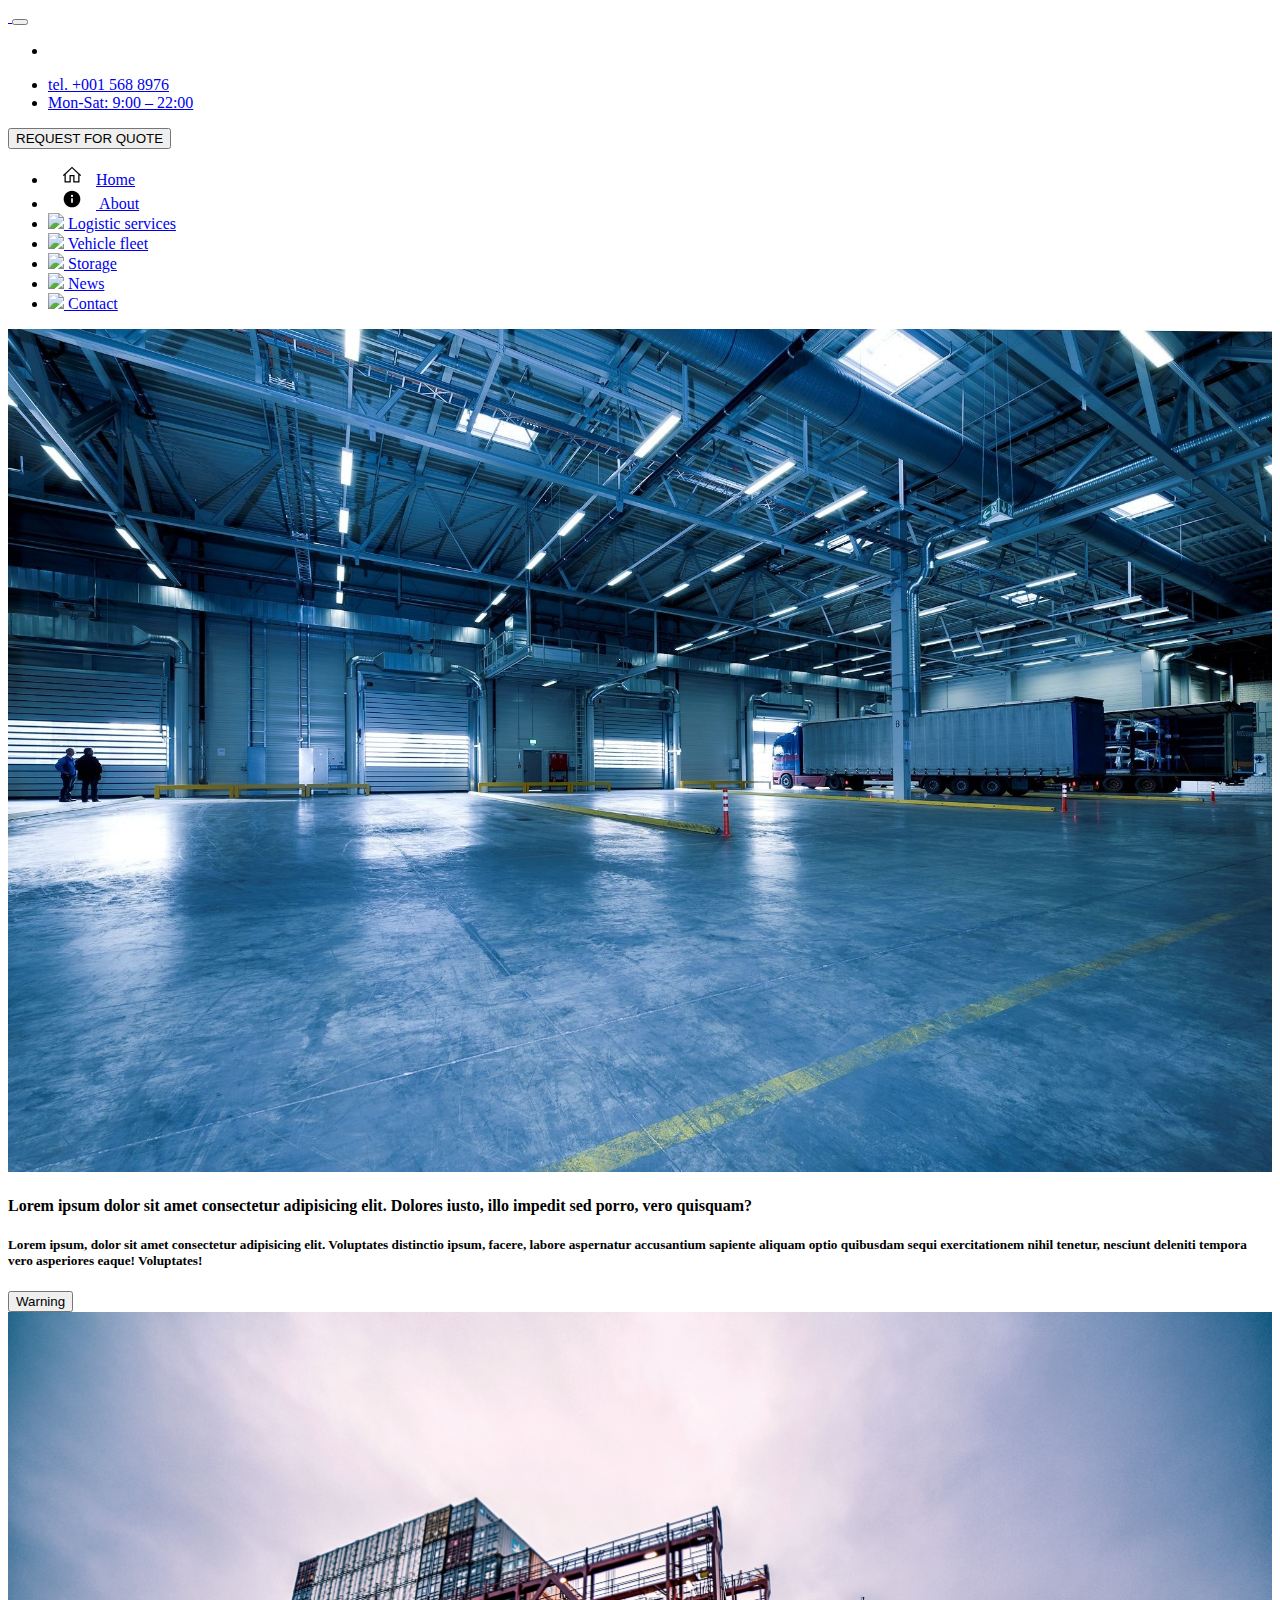
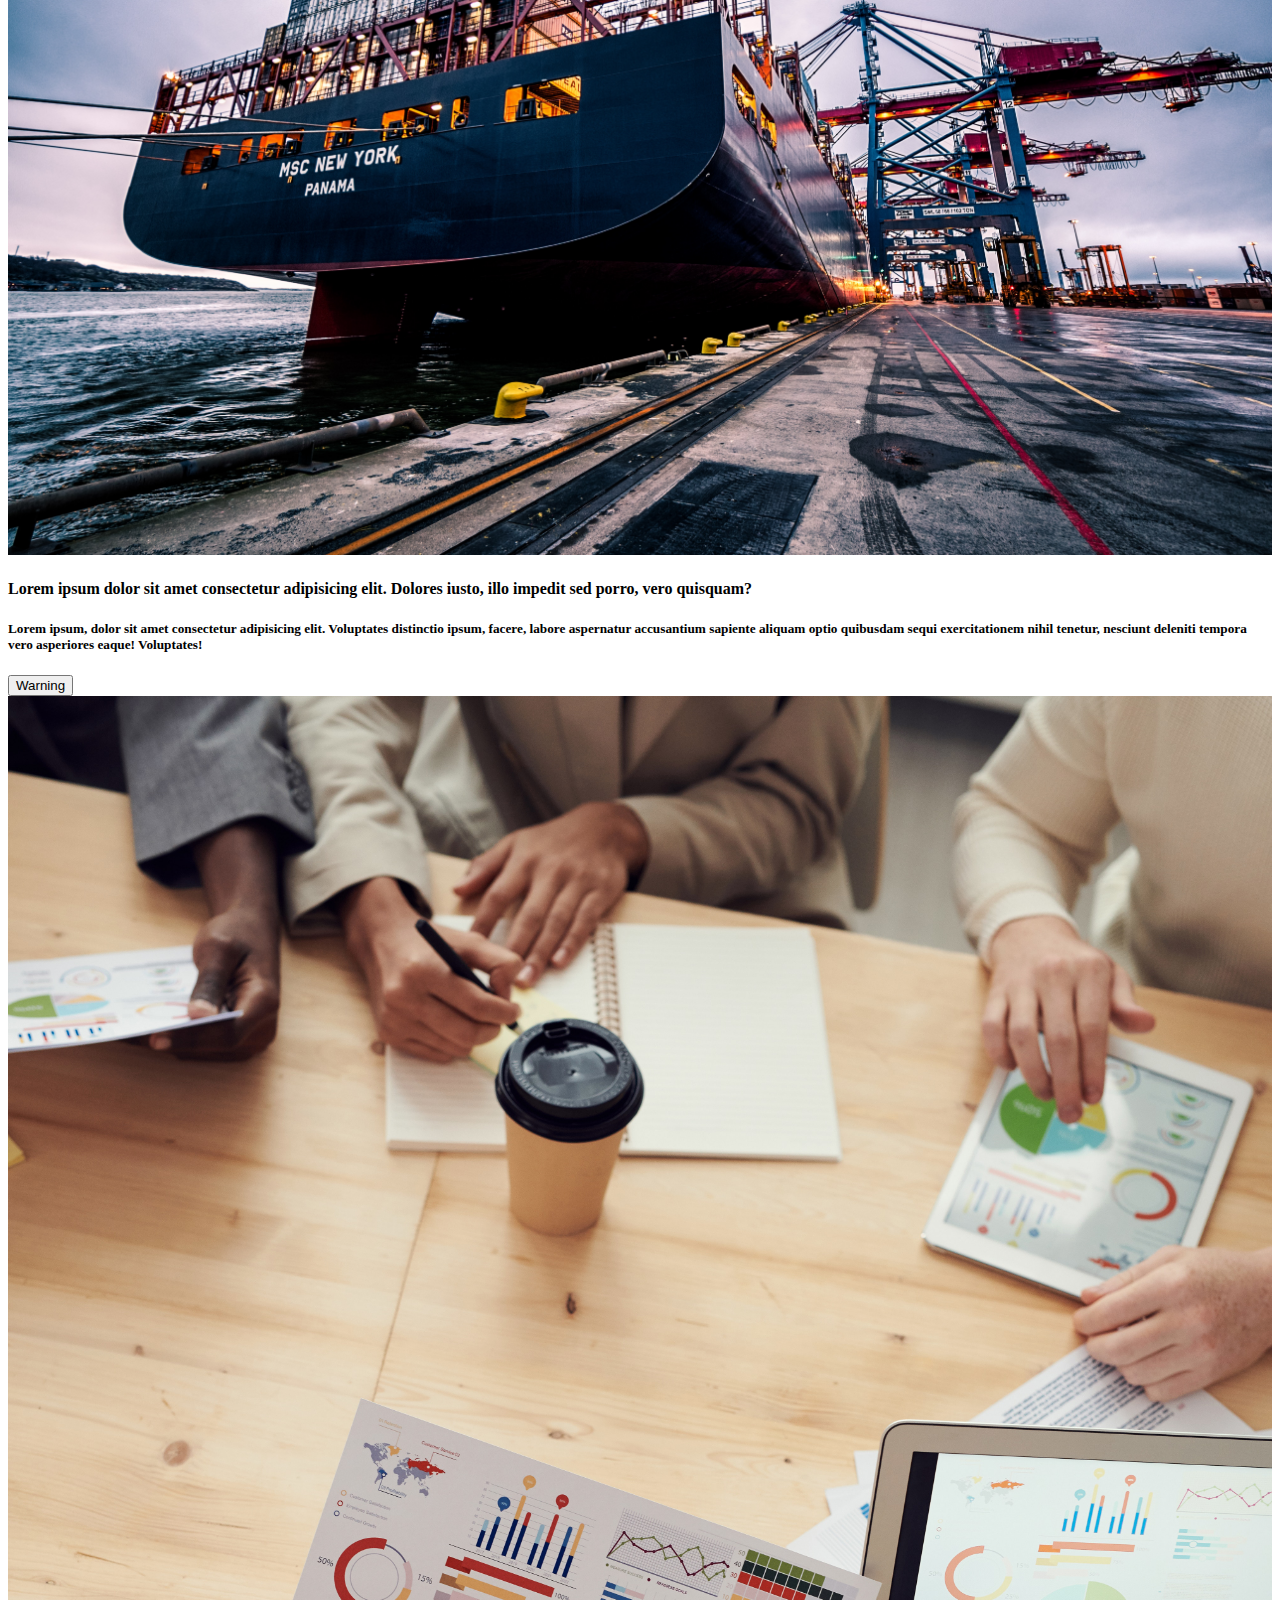
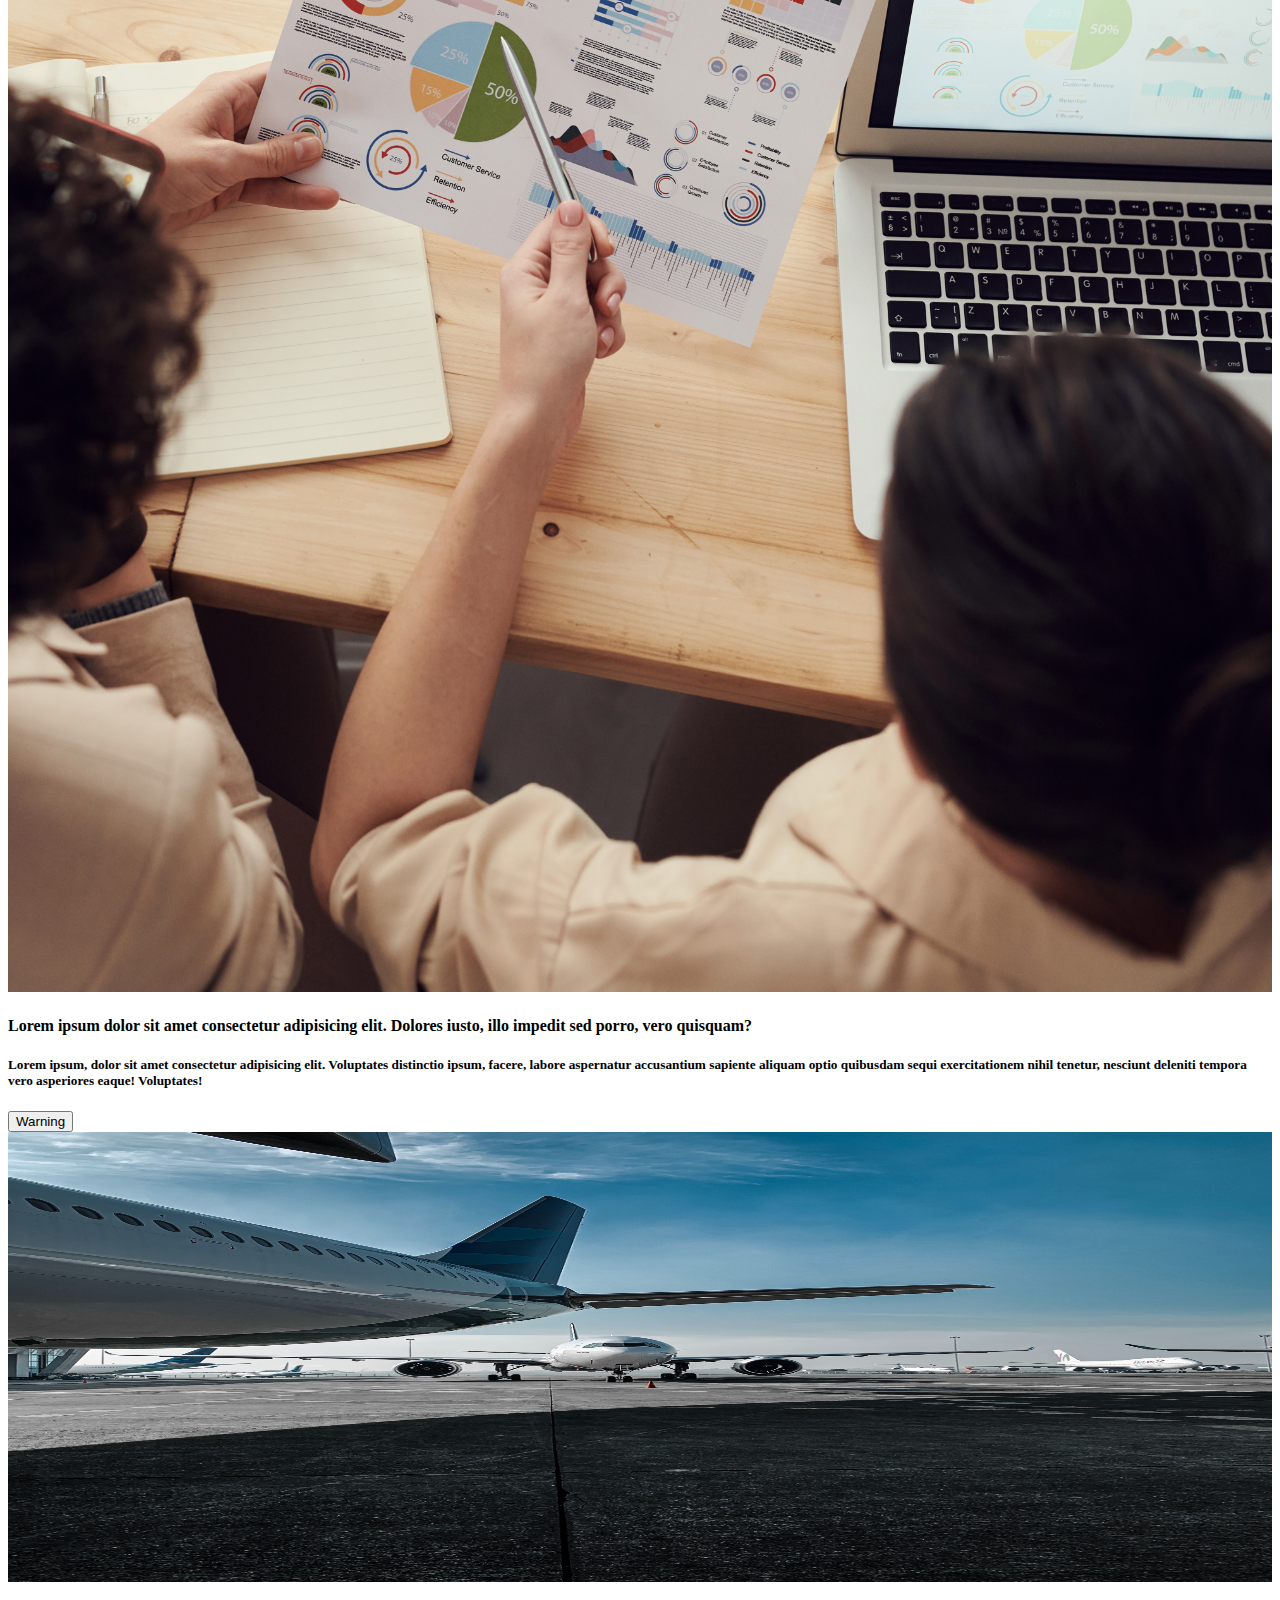
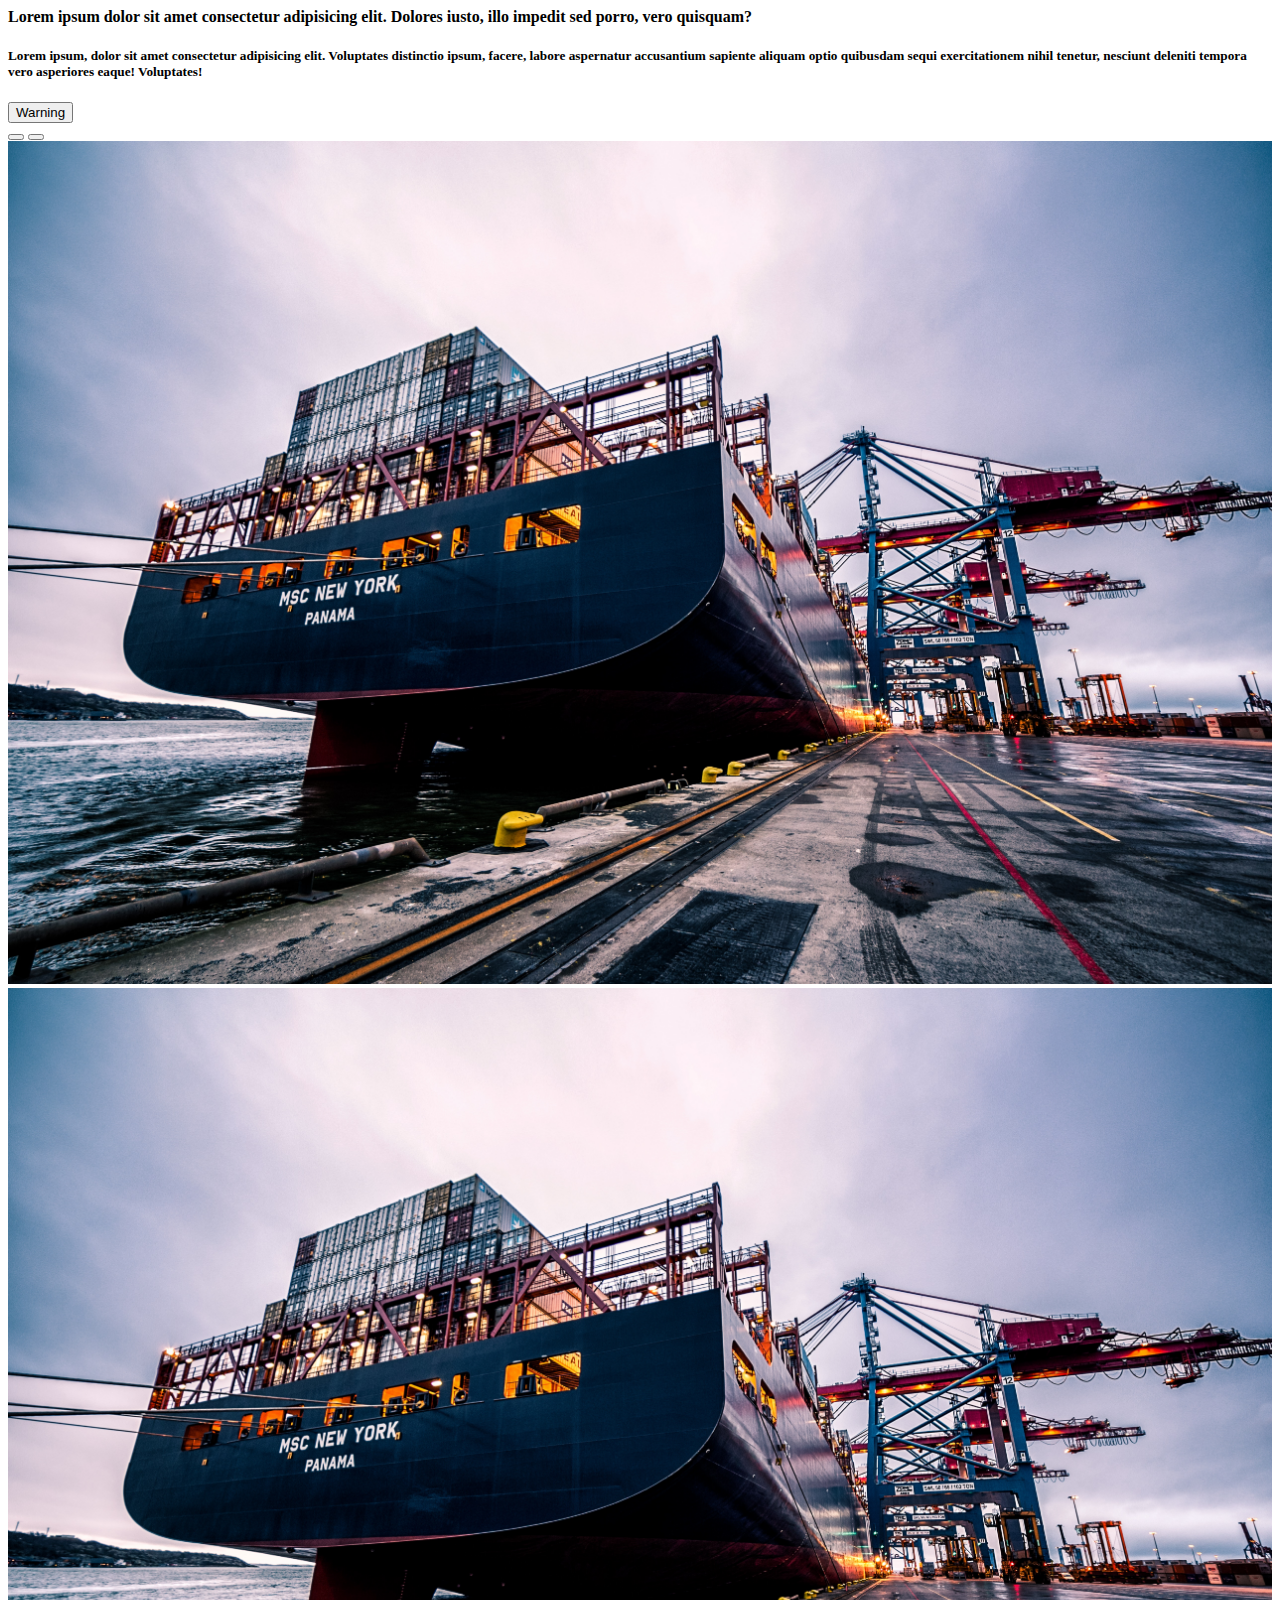
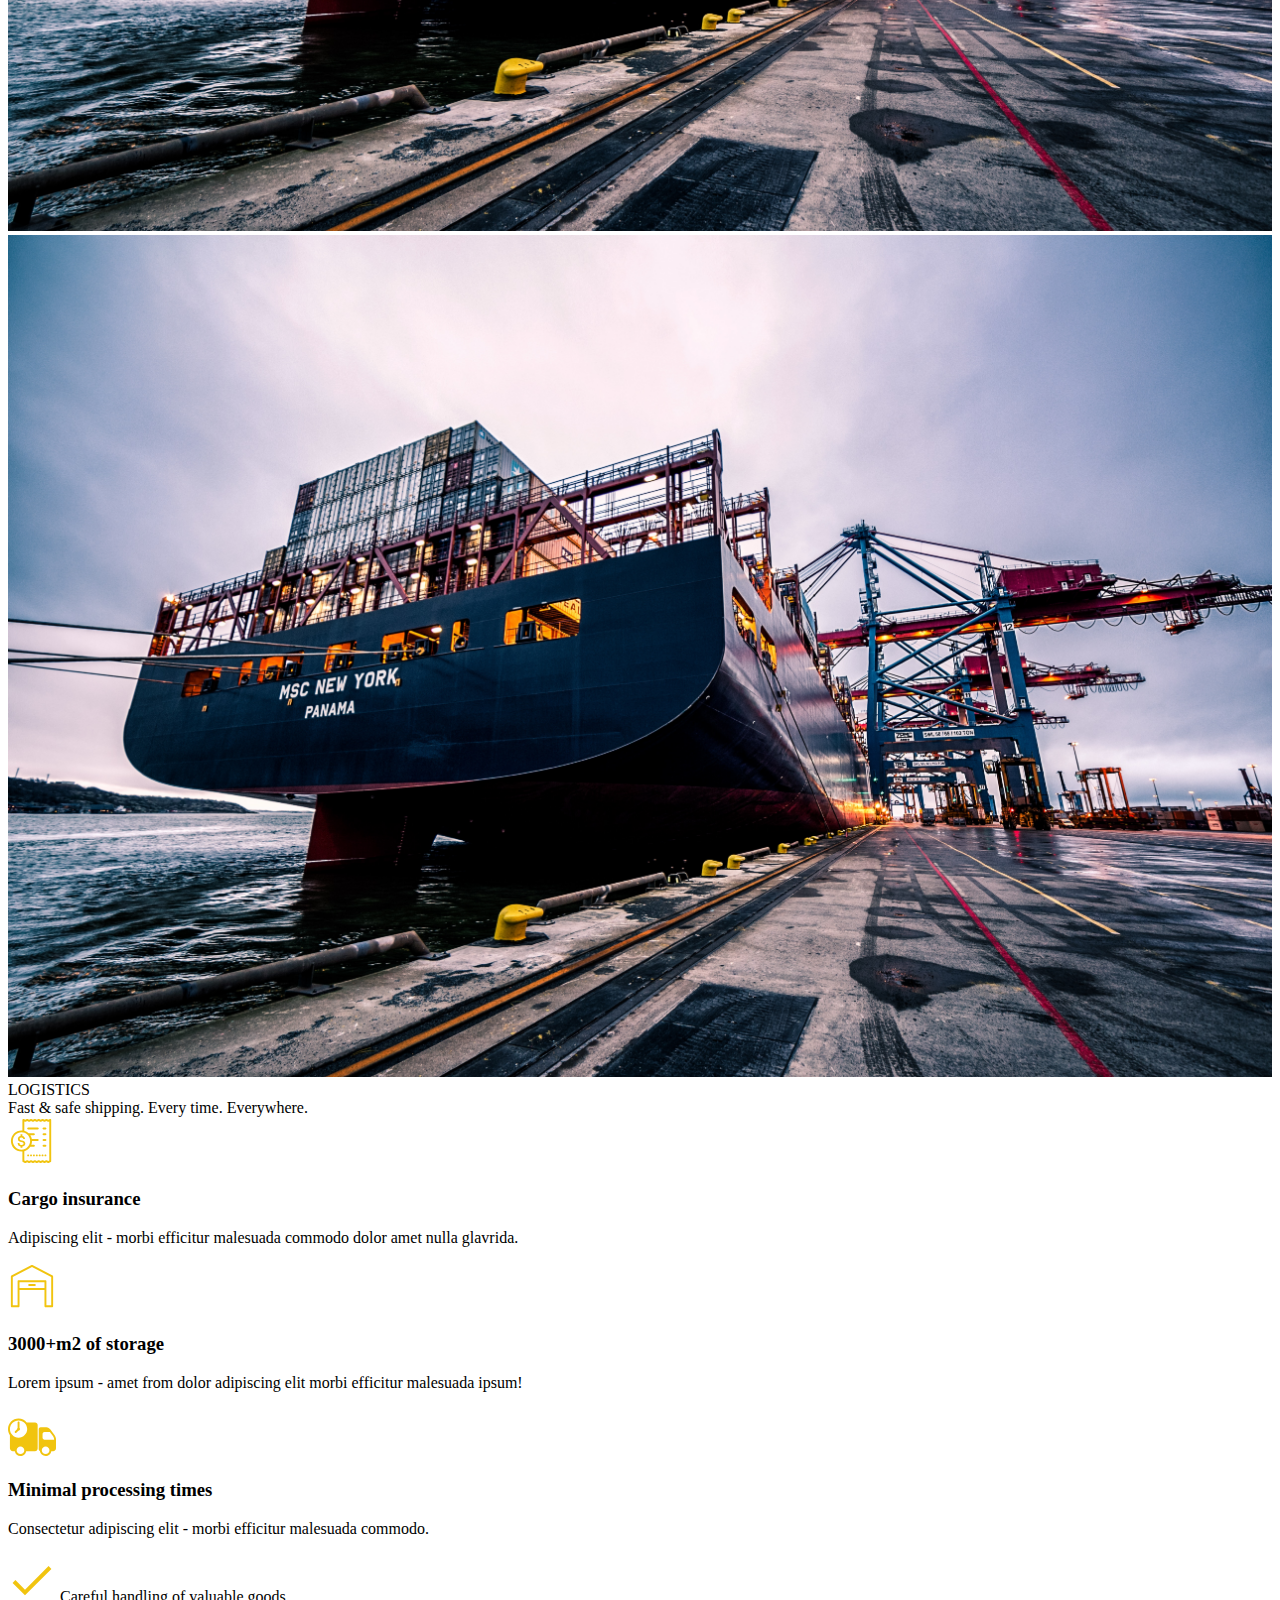
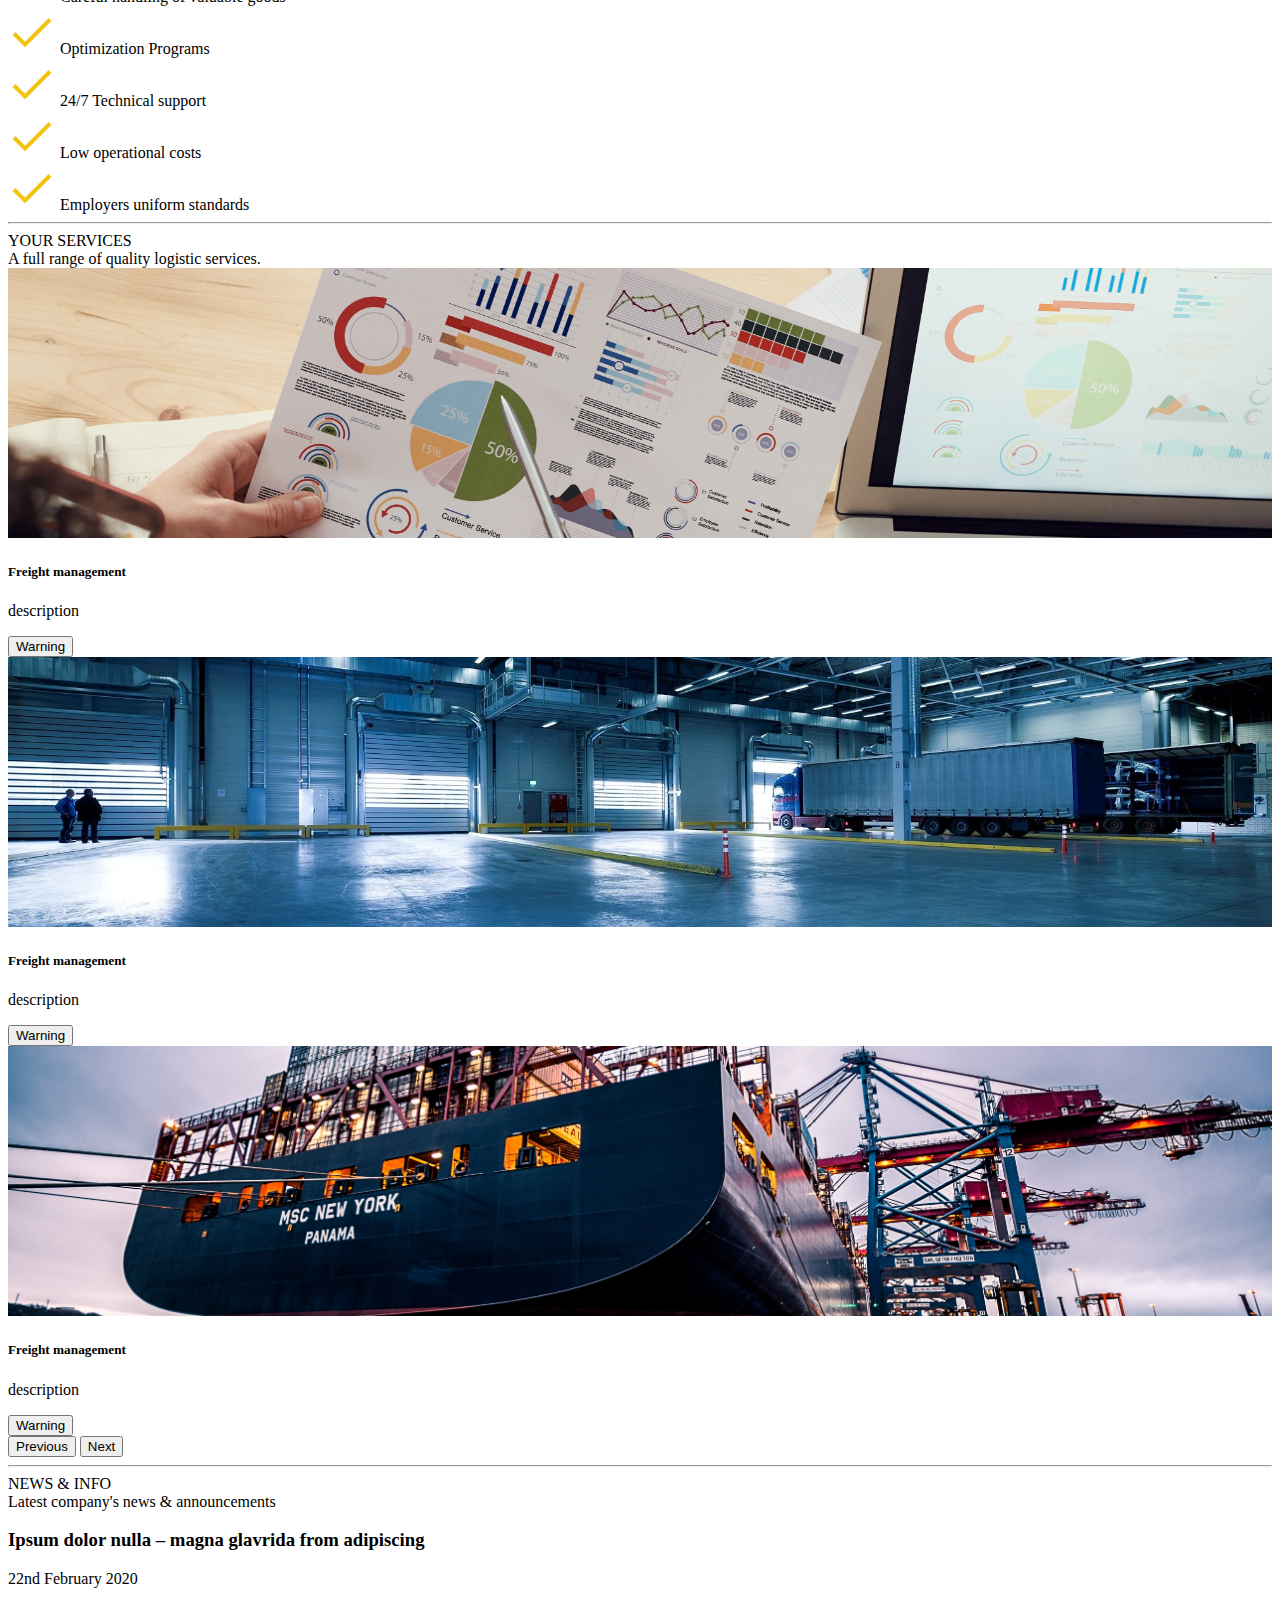
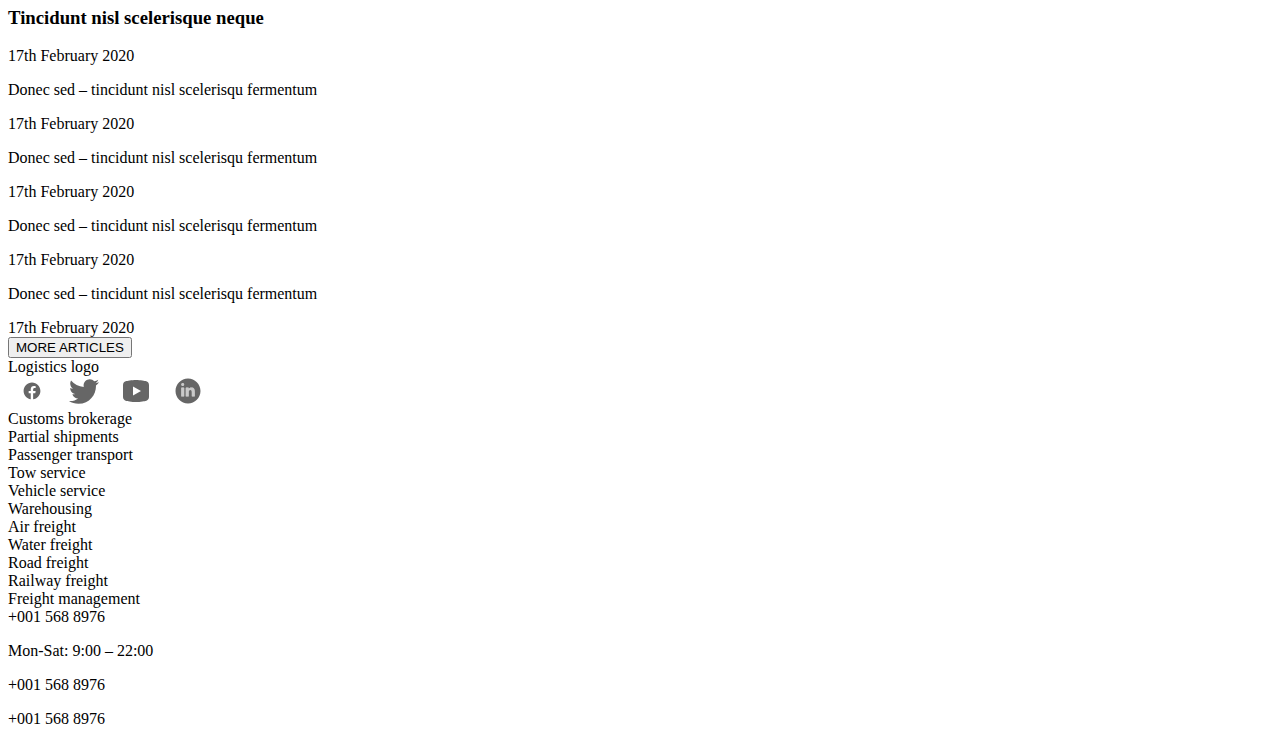
==== commit 4d5fb87a: "papildymas" ====
--- a/index.html
+++ b/index.html
@@ -78,28 +78,26 @@
     <div class="container-fluid">
 
 
-      <div class="collapse navbar-collapse" id="navbarText">
+      <div class="collapse navbar-collapse sticky-top" id="navbarText">
         <ul class="navbar-nav me-auto mb-2 mb-lg-0">
           <li class="nav-item">
             <a class="nav-link active" aria-current="page" href="#">
               <svg xmlns="http://www.w3.org/2000/svg" x="0px" y="0px"
-width="48" height="48"
-viewBox="0 0 172 172"
-style=" fill:#000000;"><g fill="none" fill-rule="nonzero" stroke="none" stroke-width="1" stroke-linecap="butt" stroke-linejoin="miter" stroke-miterlimit="10" stroke-dasharray="" stroke-dashoffset="0" font-family="none" font-weight="none" font-size="none" text-anchor="none" style="mix-blend-mode: normal"><path d="M0,172v-172h172v172z" fill="none"></path><g fill="#000000"><path d="M86,14.19336l-78.90332,73.23438l7.30665,7.89453l7.09668,-6.59278v61.77051h53.75v-53.75h21.5v53.75h53.75v-61.77051l7.09668,6.59278l7.30665,-7.89453zM86,28.80665l53.75,49.9707v60.97266h-32.25v-53.75h-43v53.75h-32.25v-60.97266z"></path></g></g></svg>
-
-              Home </a>
+                        width="48" height="20"
+                        viewBox="0 0 172 172"
+                        style=" fill:#000000;"><g fill="none" fill-rule="nonzero" stroke="none" stroke-width="1" stroke-linecap="butt" stroke-linejoin="miter" stroke-miterlimit="10" stroke-dasharray="" stroke-dashoffset="0" font-family="none" font-weight="none" font-size="none" text-anchor="none" style="mix-blend-mode: normal"><path d="M0,172v-172h172v172z" fill="none"></path><g fill="#000000"><path d="M86,14.19336l-78.90332,73.23438l7.30665,7.89453l7.09668,-6.59278v61.77051h53.75v-53.75h21.5v53.75h53.75v-61.77051l7.09668,6.59278l7.30665,-7.89453zM86,28.80665l53.75,49.9707v60.97266h-32.25v-53.75h-43v53.75h-32.25v-60.97266z"></path></g></g></svg>Home </a>
           </li>
           <li class="nav-item">
             <a class="nav-link active" aria-current="page" href="#">
               <svg xmlns="http://www.w3.org/2000/svg" x="0px" y="0px"
-width="48" height="48"
-viewBox="0 0 172 172"
-style=" fill:#000000;"><g fill="none" fill-rule="nonzero" stroke="none" stroke-width="1" stroke-linecap="butt" stroke-linejoin="miter" stroke-miterlimit="10" stroke-dasharray="" stroke-dashoffset="0" font-family="none" font-weight="none" font-size="none" text-anchor="none" style="mix-blend-mode: normal"><path d="M0,172v-172h172v172z" fill="none"></path><g><path d="M157.66667,86c0,39.57792 -32.08875,71.66667 -71.66667,71.66667c-39.57792,0 -71.66667,-32.08875 -71.66667,-71.66667c0,-39.57792 32.08875,-71.66667 71.66667,-71.66667c39.57792,0 71.66667,32.08875 71.66667,71.66667z" fill="#000000"></path><path d="M78.83333,78.83333h14.33333v39.41667h-14.33333zM94.95833,59.125c0,4.94142 -4.01692,8.95833 -8.95833,8.95833c-4.94142,0 -8.95833,-4.01692 -8.95833,-8.95833c0,-4.94142 4.01692,-8.95833 8.95833,-8.95833c4.94142,0 8.95833,4.01692 8.95833,8.95833z" fill="#ffffff"></path></g></g></svg>
+              width="48" height="20"
+              viewBox="0 0 172 172"
+              style=" fill:#000000;"><g fill="none" fill-rule="nonzero" stroke="none" stroke-width="1" stroke-linecap="butt" stroke-linejoin="miter" stroke-miterlimit="10" stroke-dasharray="" stroke-dashoffset="0" font-family="none" font-weight="none" font-size="none" text-anchor="none" style="mix-blend-mode: normal"><path d="M0,172v-172h172v172z" fill="none"></path><g><path d="M157.66667,86c0,39.57792 -32.08875,71.66667 -71.66667,71.66667c-39.57792,0 -71.66667,-32.08875 -71.66667,-71.66667c0,-39.57792 32.08875,-71.66667 71.66667,-71.66667c39.57792,0 71.66667,32.08875 71.66667,71.66667z" fill="#000000"></path><path d="M78.83333,78.83333h14.33333v39.41667h-14.33333zM94.95833,59.125c0,4.94142 -4.01692,8.95833 -8.95833,8.95833c-4.94142,0 -8.95833,-4.01692 -8.95833,-8.95833c0,-4.94142 4.01692,-8.95833 8.95833,-8.95833c4.94142,0 8.95833,4.01692 8.95833,8.95833z" fill="#ffffff"></path></g></g></svg>
               About</a>
           </li>
           <li class="nav-item">
             <a class="nav-link active" aria-current="page" href="#">
-              <img src="https://img.icons8.com/ios-filled/48/000000/move-by-trolley.png"/>
+              <img src="https://img.icons8.com/ios-filled/48/000000/move-by-trolley.png" class="h-20 w-48"/>
               Logistic services</a>
           </li>
           <li class="nav-item">
@@ -142,15 +140,8 @@
                 <!-- Carousel -->
             <div id="demo" class="carousel slide" data-bs-ride="carousel">
 
-              <!-- Indicators/dots -->
-              <div class="carousel-indicators">
-                <button type="button" data-bs-target="#demo" data-bs-slide-to="0" class="active"></button>
-                <button type="button" data-bs-target="#demo" data-bs-slide-to="1"></button>
-                <button type="button" data-bs-target="#demo" data-bs-slide-to="2"></button>
-              </div>
-             
               <!-- The slideshow/carousel -->
-              <div class="carousel-inner">
+              <div class="carousel-inner active"  data-mdb-interval="10000">
                 <div class="carousel-item active">
                   <img src="/assets/images/header-1.jpg" alt="Los Angeles" class="" style="width:100%">
                    <div class="carousel-caption">
@@ -219,28 +210,65 @@
 
               <div class="row">
                 <div class="col-sm-12 col-md-3">
-                  
+                                          <svg xmlns="http://www.w3.org/2000/svg" x="0px" y="0px"
+                        width="48" height="48"
+                        viewBox="0 0 172 172"
+                        style=" fill:#000000;"><g fill="none" fill-rule="nonzero" stroke="none" stroke-width="1" stroke-linecap="butt" stroke-linejoin="miter" stroke-miterlimit="10" stroke-dasharray="" stroke-dashoffset="0" font-family="none" font-weight="none" font-size="none" text-anchor="none" style="mix-blend-mode: normal"><path d="M0,172v-172h172v172z" fill="none"></path><g fill="#f1c40f"><path d="M54.91235,6.88c-1.84975,0.06887 -3.31344,1.58897 -3.31235,3.44v38.00797c-1.08698,-0.09437 -2.18123,-0.16797 -3.29219,-0.16797c-20.85812,0 -37.84,16.98188 -37.84,37.84c0,20.85812 16.98188,37.84 37.84,37.84c1.11095,0 2.20521,-0.0736 3.29219,-0.16797v34.56797c-0.00009,1.30304 0.736,2.49431 1.9014,3.07719l6.88,3.44c0.96857,0.48429 2.10862,0.48429 3.07719,0l5.3414,-2.67406l5.3414,2.67406c0.96857,0.48429 2.10862,0.48429 3.07719,0l5.3414,-2.67406l5.3414,2.67406c0.96857,0.48429 2.10862,0.48429 3.07719,0l5.3414,-2.67406l5.3414,2.67406c0.96857,0.48429 2.10862,0.48429 3.07719,0l5.3414,-2.67406l5.3414,2.67406c0.96857,0.48429 2.10862,0.48429 3.07719,0l5.3414,-2.67406l5.3414,2.67406c0.96857,0.48429 2.10862,0.48429 3.07719,0l5.3414,-2.67406l5.3414,2.67406c0.96857,0.48429 2.10862,0.48429 3.07719,0l6.88,-3.44c1.16541,-0.58288 1.90149,-1.77415 1.9014,-3.07719v-147.92c-0.00004,-1.19226 -0.61737,-2.29951 -1.63154,-2.92636c-1.01418,-0.62685 -2.2806,-0.68392 -3.34705,-0.15083l-5.3414,2.67406l-5.3414,-2.67406c-0.96857,-0.48429 -2.10862,-0.48429 -3.07719,0l-5.3414,2.67406l-5.3414,-2.67406c-0.96857,-0.48429 -2.10862,-0.48429 -3.07719,0l-5.3414,2.67406l-5.3414,-2.67406c-0.96857,-0.48429 -2.10862,-0.48429 -3.07719,0l-5.3414,2.67406l-5.3414,-2.67406c-0.96857,-0.48429 -2.10862,-0.48429 -3.07719,0l-5.3414,2.67406l-5.3414,-2.67406c-0.96857,-0.48429 -2.10862,-0.48429 -3.07719,0l-5.3414,2.67406l-5.3414,-2.67406c-0.96857,-0.48429 -2.10862,-0.48429 -3.07719,0l-5.3414,2.67406l-5.3414,-2.67406c-0.51617,-0.25886 -1.08919,-0.38363 -1.66625,-0.36281zM68.8,14.16313l5.3414,2.67406c0.96857,0.48429 2.10862,0.48429 3.07719,0l5.3414,-2.67406l5.3414,2.67406c0.96857,0.48429 2.10862,0.48429 3.07719,0l5.3414,-2.67406l5.3414,2.67406c0.96857,0.48429 2.10862,0.48429 3.07719,0l5.3414,-2.67406l5.3414,2.67406c0.96857,0.48429 2.10862,0.48429 3.07719,0l5.3414,-2.67406l5.3414,2.67406c0.96857,0.48429 2.10862,0.48429 3.07719,0l5.3414,-2.67406l5.3414,2.67406c0.96857,0.48429 2.10862,0.48429 3.07719,0l1.9014,-0.95406v140.23375l-3.44,1.72l-5.3414,-2.67406c-0.96857,-0.48429 -2.10862,-0.48429 -3.07719,0l-5.3414,2.67406l-5.3414,-2.67406c-0.96857,-0.48429 -2.10862,-0.48429 -3.07719,0l-5.3414,2.67406l-5.3414,-2.67406c-0.96857,-0.48429 -2.10862,-0.48429 -3.07719,0l-5.3414,2.67406l-5.3414,-2.67406c-0.96857,-0.48429 -2.10862,-0.48429 -3.07719,0l-5.3414,2.67406l-5.3414,-2.67406c-0.96857,-0.48429 -2.10862,-0.48429 -3.07719,0l-5.3414,2.67406l-5.3414,-2.67406c-0.96857,-0.48429 -2.10862,-0.48429 -3.07719,0l-5.3414,2.67406l-3.44,-1.72v-33.70797c8.93196,-2.50099 16.53773,-8.18357 21.5,-15.7689h12.9c1.24059,0.01754 2.39452,-0.63425 3.01993,-1.7058c0.62541,-1.07155 0.62541,-2.39684 0,-3.46839c-0.62541,-1.07155 -1.77935,-1.72335 -3.01993,-1.7058h-9.35922c1.67575,-4.27072 2.62703,-8.9036 2.62703,-13.76h20.49219c1.24059,0.01754 2.39452,-0.63425 3.01993,-1.7058c0.62541,-1.07155 0.62541,-2.39684 0,-3.46839c-0.62541,-1.07155 -1.77935,-1.72335 -3.01993,-1.7058h-21.15063c-0.92421,-4.9987 -2.8226,-9.653 -5.50937,-13.76h12.9c1.24059,0.01754 2.39452,-0.63425 3.01993,-1.7058c0.62541,-1.07155 0.62541,-2.39684 0,-3.46839c-0.62541,-1.07155 -1.77935,-1.72335 -3.01993,-1.7058h-18.68485c-4.39012,-4.13222 -9.75198,-7.21919 -15.71515,-8.8889v-33.70797l1.9014,0.95406c0.96857,0.48429 2.10862,0.48429 3.07719,0zM72.24,37.84c-1.24059,-0.01754 -2.39452,0.63425 -3.01993,1.7058c-0.62541,1.07155 -0.62541,2.39684 0,3.46839c0.62541,1.07155 1.77935,1.72335 3.01993,1.7058h34.4c1.24059,0.01754 2.39452,-0.63425 3.01993,-1.7058c0.62541,-1.07155 0.62541,-2.39684 0,-3.46839c-0.62541,-1.07155 -1.77935,-1.72335 -3.01993,-1.7058zM127.28,37.84c-1.24059,-0.01754 -2.39452,0.63425 -3.01993,1.7058c-0.62541,1.07155 -0.62541,2.39684 0,3.46839c0.62541,1.07155 1.77935,1.72335 3.01993,1.7058h6.88c1.24059,0.01754 2.39452,-0.63425 3.01993,-1.7058c0.62541,-1.07155 0.62541,-2.39684 0,-3.46839c-0.62541,-1.07155 -1.77935,-1.72335 -3.01993,-1.7058zM48.30781,55.04c15.99167,0 29.08125,12.03447 30.76515,27.56703c0,0.00224 0,0.00448 0,0.00672c0.00361,0.16665 0.01933,0.33282 0.04703,0.49719c0.08767,0.95248 0.14781,1.91311 0.14781,2.88906c0,17.14012 -13.81988,30.96 -30.96,30.96c-17.14012,0 -30.96,-13.81988 -30.96,-30.96c0,-17.14012 13.81988,-30.96 30.96,-30.96zM127.28,58.48c-1.24059,-0.01754 -2.39452,0.63425 -3.01993,1.7058c-0.62541,1.07155 -0.62541,2.39684 0,3.46839c0.62541,1.07155 1.77935,1.72335 3.01993,1.7058h6.88c1.24059,0.01754 2.39452,-0.63425 3.01993,-1.7058c0.62541,-1.07155 0.62541,-2.39684 0,-3.46839c-0.62541,-1.07155 -1.77935,-1.72335 -3.01993,-1.7058zM44.86781,61.92v6.08719c-9.10912,1.52736 -9.39953,9.62227 -9.39953,10.58203c0,8.51744 6.89456,10.05582 12.4364,11.29422c4.97424,1.11456 7.78031,1.91038 7.78031,5.25406c0,2.00552 -0.95815,5.375 -7.37719,5.375c-0.14104,0 -3.47161,-0.02488 -5.56313,-2.1164c-1.23496,-1.23496 -1.83223,-3.02038 -1.77375,-5.3011v-0.215h-6.38281l0.00672,0.22172c0.2064,7.224 3.57873,11.35173 10.27297,12.62453v4.35375h6.73219v-4.24625c9.79024,-1.58928 10.46781,-9.17808 10.46781,-10.74328c0.00344,-8.22504 -6.89801,-9.80642 -12.43641,-11.07922c-4.97424,-1.14208 -7.78703,-1.94521 -7.78703,-5.09281c0,-3.7668 2.08878,-5.52281 6.56422,-5.52281c4.87104,0 6.1469,2.99645 6.32234,5.72437h6.38281c0.00344,-2.66944 -1.08065,-5.54098 -2.98985,-7.6325c-1.67184,-1.82664 -4.00238,-3.00232 -6.5239,-3.4736v-6.0939zM127.28,79.12c-1.24059,-0.01754 -2.39452,0.63425 -3.01993,1.7058c-0.62541,1.07155 -0.62541,2.39684 0,3.46839c0.62541,1.07155 1.77935,1.72335 3.01993,1.7058h6.88c1.24059,0.01754 2.39452,-0.63425 3.01993,-1.7058c0.62541,-1.07155 0.62541,-2.39684 0,-3.46839c-0.62541,-1.07155 -1.77935,-1.72335 -3.01993,-1.7058zM127.28,99.76c-1.24059,-0.01754 -2.39452,0.63425 -3.01993,1.7058c-0.62541,1.07155 -0.62541,2.39684 0,3.46839c0.62541,1.07155 1.77935,1.72335 3.01993,1.7058h6.88c1.24059,0.01754 2.39452,-0.63425 3.01993,-1.7058c0.62541,-1.07155 0.62541,-2.39684 0,-3.46839c-0.62541,-1.07155 -1.77935,-1.72335 -3.01993,-1.7058zM72.24,134.16c-1.89986,0 -3.44,1.54014 -3.44,3.44c0,1.89986 1.54014,3.44 3.44,3.44c1.89986,0 3.44,-1.54014 3.44,-3.44c0,-1.89986 -1.54014,-3.44 -3.44,-3.44zM82.56,134.16c-1.89986,0 -3.44,1.54014 -3.44,3.44c0,1.89986 1.54014,3.44 3.44,3.44c1.89986,0 3.44,-1.54014 3.44,-3.44c0,-1.89986 -1.54014,-3.44 -3.44,-3.44zM92.88,134.16c-1.89986,0 -3.44,1.54014 -3.44,3.44c0,1.89986 1.54014,3.44 3.44,3.44c1.89986,0 3.44,-1.54014 3.44,-3.44c0,-1.89986 -1.54014,-3.44 -3.44,-3.44zM103.2,134.16c-1.89986,0 -3.44,1.54014 -3.44,3.44c0,1.89986 1.54014,3.44 3.44,3.44c1.89986,0 3.44,-1.54014 3.44,-3.44c0,-1.89986 -1.54014,-3.44 -3.44,-3.44zM113.52,134.16c-1.89986,0 -3.44,1.54014 -3.44,3.44c0,1.89986 1.54014,3.44 3.44,3.44c1.89986,0 3.44,-1.54014 3.44,-3.44c0,-1.89986 -1.54014,-3.44 -3.44,-3.44zM123.84,134.16c-1.89986,0 -3.44,1.54014 -3.44,3.44c0,1.89986 1.54014,3.44 3.44,3.44c1.89986,0 3.44,-1.54014 3.44,-3.44c0,-1.89986 -1.54014,-3.44 -3.44,-3.44zM134.16,134.16c-1.89986,0 -3.44,1.54014 -3.44,3.44c0,1.89986 1.54014,3.44 3.44,3.44c1.89986,0 3.44,-1.54014 3.44,-3.44c0,-1.89986 -1.54014,-3.44 -3.44,-3.44z"></path></g></g></svg>
                   <h3>Cargo insurance</h3>
                   <p>Adipiscing elit - morbi efficitur malesuada commodo dolor amet
                      nulla glavrida.</p>
                 </div>
 
                 <div class="col-sm-12 col-md-3">
+                                        <svg xmlns="http://www.w3.org/2000/svg" x="0px" y="0px"
+                      width="48" height="48"
+                      viewBox="0 0 172 172"
+                      style=" fill:#000000;"><g fill="none" fill-rule="nonzero" stroke="none" stroke-width="1" stroke-linecap="butt" stroke-linejoin="miter" stroke-miterlimit="10" stroke-dasharray="" stroke-dashoffset="0" font-family="none" font-weight="none" font-size="none" text-anchor="none" style="mix-blend-mode: normal"><path d="M0,172v-172h172v172z" fill="none"></path><g fill="#f1c40f"><path d="M85.93953,6.88c-0.53623,0.0082 -1.06311,0.14165 -1.5386,0.38969l-72.24,37.84c-1.13334,0.5951 -1.84256,1.77024 -1.84094,3.05031v106.64c0.00019,1.89978 1.54022,3.43981 3.44,3.44h24.08c1.89978,-0.00019 3.43981,-1.54022 3.44,-3.44v-58.48h89.44v58.48c0.00019,1.89978 1.54022,3.43981 3.44,3.44h24.08c1.89978,-0.00019 3.43981,-1.54022 3.44,-3.44v-106.64c0.00162,-1.28008 -0.7076,-2.45521 -1.84094,-3.05031l-72.24,-37.84c-0.51173,-0.26706 -1.08242,-0.40107 -1.65953,-0.38969zM86,14.20344l68.8,36.03938v101.11719h-17.2v-57.90219c0.0614,-0.37149 0.0614,-0.75054 0,-1.12203v-26.97578c-0.00019,-1.89978 -1.54022,-3.43981 -3.44,-3.44h-96.32c-1.89978,0.00019 -3.43981,1.54022 -3.44,3.44v26.94219c-0.0614,0.37149 -0.0614,0.75054 0,1.12203v57.93578h-17.2v-101.11719zM41.28,68.8h89.44v20.64h-89.44zM75.68,75.68c-1.24059,-0.01754 -2.39452,0.63425 -3.01993,1.7058c-0.62541,1.07155 -0.62541,2.39684 0,3.46839c0.62541,1.07155 1.77935,1.72335 3.01993,1.7058h20.64c1.24059,0.01754 2.39452,-0.63425 3.01993,-1.7058c0.62541,-1.07155 0.62541,-2.39684 0,-3.46839c-0.62541,-1.07155 -1.77935,-1.72335 -3.01993,-1.7058z"></path></g></g></svg>
                   <h3>3000+m2 of storage</h3>
                   <p>Lorem ipsum - amet from dolor adipiscing elit morbi efficitur malesuada ipsum!</p>
                 </div>
 
                 <div class="col-sm-12 col-md-3">
+                        <svg xmlns="http://www.w3.org/2000/svg" x="0px" y="0px"
+                        width="48" height="48"
+                        viewBox="0 0 172 172"
+                        style=" fill:#000000;"><g fill="none" fill-rule="nonzero" stroke="none" stroke-width="1" stroke-linecap="butt" stroke-linejoin="miter" stroke-miterlimit="10" stroke-dasharray="" stroke-dashoffset="0" font-family="none" font-weight="none" font-size="none" text-anchor="none" style="mix-blend-mode: normal"><path d="M0,172v-172h172v172z" fill="none"></path><g fill="#f1c40f"><path d="M37.84,37.84c-20.98937,0 -37.84,16.85063 -37.84,37.84c0,7.91469 2.40531,15.48 6.88,21.67469v47.12531c0,5.50938 4.81063,10.32 10.32,10.32h7.2025c1.65281,9.72875 10.14531,17.2 20.3175,17.2c10.17219,0 18.66469,-7.47125 20.3175,-17.2h31.61844c5.50938,0 9.64813,-4.47469 9.64813,-9.63469v-83.58125c0.33594,-5.50938 -4.13875,-9.98406 -9.29875,-9.98406h-29.92531c-6.88,-8.25062 -17.54937,-13.76 -29.24,-13.76zM37.84,44.72c17.2,0 30.96,13.76 30.96,30.96c0,17.2 -13.76,30.96 -30.96,30.96c-17.2,0 -30.96,-13.76 -30.96,-30.96c0,-17.2 13.76,-30.96 30.96,-30.96zM37.78625,48.10625c-1.89469,0.04031 -3.41312,1.59906 -3.38625,3.49375v19.78c-1.30344,1.04813 -2.05594,2.63375 -2.06937,4.3c0.01344,0.20156 0.02687,0.40313 0.05375,0.59125l-7.29656,7.29656c-0.90031,0.86 -1.26313,2.15 -0.94063,3.34594c0.30906,1.20938 1.24969,2.15 2.45906,2.45906c1.19594,0.3225 2.48594,-0.04031 3.34594,-0.94063l7.28313,-7.28312c0.20156,0.02687 0.40312,0.02687 0.60469,0.02687c3.03688,0 5.49594,-2.45906 5.49594,-5.49594c0,-1.66625 -0.7525,-3.25187 -2.05594,-4.3v-19.78c0.01344,-0.92719 -0.34937,-1.8275 -1.00781,-2.48594c-0.65844,-0.65844 -1.55875,-1.02125 -2.48594,-1.00781zM116.96,68.8c-3.78937,0 -6.88,3.09063 -6.88,6.88v72.24c0,2.88906 1.81406,5.375 4.35375,6.38281c1.45125,9.97062 10.06469,17.69719 20.41156,17.69719c10.17219,0 18.67812,-7.47125 20.33094,-17.2h6.50375c5.84531,0 10.32,-4.47469 10.32,-10.32v-33.01594c0,-6.88 -4.81062,-14.10938 -5.49594,-14.80813l-7.92813,-10.65594l-6.53062,-8.6c-3.44,-3.78937 -8.6,-8.6 -14.44531,-8.6zM130.72,86h19.25594l11.01875,14.44531c1.03469,1.72 4.12531,6.88 4.12531,10.66937v2.40531h-34.4c-3.44,0 -6.88,-3.44 -6.88,-6.88v-13.76c0,-3.78937 3.44,-6.88 6.88,-6.88zM44.72,137.6c7.56531,0 13.76,6.19469 13.76,13.76c0,7.56531 -6.19469,13.76 -13.76,13.76c-7.56531,0 -13.76,-6.19469 -13.76,-13.76c0,-7.56531 6.19469,-13.76 13.76,-13.76zM134.84531,137.6c7.56531,0 13.76,6.19469 13.76,13.76c0,7.56531 -6.19469,13.76 -13.76,13.76c-7.56531,0 -13.76,-6.19469 -13.76,-13.76c0,-7.56531 6.19469,-13.76 13.76,-13.76z"></path></g></g></svg>
                   <h3>Minimal processing times</h3>
                   <p>Consectetur adipiscing elit - morbi efficitur malesuada commodo.</p>
                 </div>
                                 
                 <div class="col-sm-12 col-md-3">
-                  <div class="row">Careful handling of valuable goods</div>
-                  <div class="row">Optimization Programs</div>
-                  <div class="row">24/7 Technical support</div>
-                  <div class="row">Low operational costs</div>
-                  <div class="row">Employers uniform standards</div>
+                  
+                  <div class="row">
+                                          <svg xmlns="http://www.w3.org/2000/svg" x="0px" y="0px"
+                      width="48" height="48"
+                      viewBox="0 0 172 172"
+                      style=" fill:#000000;"><g fill="none" fill-rule="nonzero" stroke="none" stroke-width="1" stroke-linecap="butt" stroke-linejoin="miter" stroke-miterlimit="10" stroke-dasharray="" stroke-dashoffset="0" font-family="none" font-weight="none" font-size="none" text-anchor="none" style="mix-blend-mode: normal"><path d="M0,172v-172h172v172z" fill="none"></path><g fill="#f1c40f"><path d="M145.48333,43.35833l-84.56667,84.56667l-34.4,-34.4l-10.03333,10.39167l44.43333,44.075l94.6,-94.6z"></path></g></g></svg>
+                    Careful handling of valuable goods</div>
+                  <div class="row">
+                    <svg xmlns="http://www.w3.org/2000/svg" x="0px" y="0px"
+                      width="48" height="48"
+                      viewBox="0 0 172 172"
+                      style=" fill:#000000;"><g fill="none" fill-rule="nonzero" stroke="none" stroke-width="1" stroke-linecap="butt" stroke-linejoin="miter" stroke-miterlimit="10" stroke-dasharray="" stroke-dashoffset="0" font-family="none" font-weight="none" font-size="none" text-anchor="none" style="mix-blend-mode: normal"><path d="M0,172v-172h172v172z" fill="none"></path><g fill="#f1c40f"><path d="M145.48333,43.35833l-84.56667,84.56667l-34.4,-34.4l-10.03333,10.39167l44.43333,44.075l94.6,-94.6z"></path></g></g></svg>
+                    Optimization Programs</div>
+                  <div class="row">
+                    <svg xmlns="http://www.w3.org/2000/svg" x="0px" y="0px"
+                      width="48" height="48"
+                      viewBox="0 0 172 172"
+                      style=" fill:#000000;"><g fill="none" fill-rule="nonzero" stroke="none" stroke-width="1" stroke-linecap="butt" stroke-linejoin="miter" stroke-miterlimit="10" stroke-dasharray="" stroke-dashoffset="0" font-family="none" font-weight="none" font-size="none" text-anchor="none" style="mix-blend-mode: normal"><path d="M0,172v-172h172v172z" fill="none"></path><g fill="#f1c40f"><path d="M145.48333,43.35833l-84.56667,84.56667l-34.4,-34.4l-10.03333,10.39167l44.43333,44.075l94.6,-94.6z"></path></g></g></svg>
+                    24/7 Technical support</div>
+                  <div class="row">
+                                        <svg xmlns="http://www.w3.org/2000/svg" x="0px" y="0px"
+                      width="48" height="48"
+                      viewBox="0 0 172 172"
+                      style=" fill:#000000;"><g fill="none" fill-rule="nonzero" stroke="none" stroke-width="1" stroke-linecap="butt" stroke-linejoin="miter" stroke-miterlimit="10" stroke-dasharray="" stroke-dashoffset="0" font-family="none" font-weight="none" font-size="none" text-anchor="none" style="mix-blend-mode: normal"><path d="M0,172v-172h172v172z" fill="none"></path><g fill="#f1c40f"><path d="M145.48333,43.35833l-84.56667,84.56667l-34.4,-34.4l-10.03333,10.39167l44.43333,44.075l94.6,-94.6z"></path></g></g></svg>
+                    Low operational costs</div>
+                  <div class="row">
+                    <svg xmlns="http://www.w3.org/2000/svg" x="0px" y="0px"
+                      width="48" height="48"
+                      viewBox="0 0 172 172"
+                      style=" fill:#000000;"><g fill="none" fill-rule="nonzero" stroke="none" stroke-width="1" stroke-linecap="butt" stroke-linejoin="miter" stroke-miterlimit="10" stroke-dasharray="" stroke-dashoffset="0" font-family="none" font-weight="none" font-size="none" text-anchor="none" style="mix-blend-mode: normal"><path d="M0,172v-172h172v172z" fill="none"></path><g fill="#f1c40f"><path d="M145.48333,43.35833l-84.56667,84.56667l-34.4,-34.4l-10.03333,10.39167l44.43333,44.075l94.6,-94.6z"></path></g></g></svg>
+                    Employers uniform standards</div>
                 </div>
             </div>
   </div>
@@ -428,22 +456,22 @@
        Logistics logo
        <div class="col-sm-12 col-2">
            <svg xmlns="http://www.w3.org/2000/svg" x="0px" y="0px"
-           width="48" height="48"
+           width="48" height="30"
            viewBox="0 0 172 172"
            style=" fill:#000000;"><g transform="translate(25.8,25.8) scale(0.7,0.7)"><g fill="none" fill-rule="nonzero" stroke="none" stroke-width="1" stroke-linecap="butt" stroke-linejoin="miter" stroke-miterlimit="10" stroke-dasharray="" stroke-dashoffset="0" font-family="none" font-weight="none" font-size="none" text-anchor="none" style="mix-blend-mode: normal"><path d="M0,172v-172h172v172z" fill="none"></path><g id="original-icon" fill="#666666"><path d="M86,17.2c-37.9948,0 -68.8,30.8052 -68.8,68.8c0,34.49173 25.41013,62.97493 58.5144,67.95147v-49.71947h-17.02227v-18.08293h17.02227v-12.03427c0,-19.92333 9.70653,-28.66667 26.2644,-28.66667c7.9292,0 12.126,0.59053 14.10973,0.85427v15.78387h-11.29467c-7.02907,0 -9.48293,6.66787 -9.48293,14.17853v9.88427h20.59987l-2.79213,18.08293h-17.80773v49.8628c33.58013,-4.55227 59.48907,-33.2648 59.48907,-68.0948c0,-37.9948 -30.8052,-68.8 -68.8,-68.8z"></path></g></g></g></svg>
 
            <svg xmlns="http://www.w3.org/2000/svg" x="0px" y="0px"
-               width="48" height="48"
+               width="48" height="30"
                viewBox="0 0 172 172"
                style=" fill:#000000;"><g fill="none" fill-rule="nonzero" stroke="none" stroke-width="1" stroke-linecap="butt" stroke-linejoin="miter" stroke-miterlimit="10" stroke-dasharray="" stroke-dashoffset="0" font-family="none" font-weight="none" font-size="none" text-anchor="none" style="mix-blend-mode: normal"><path d="M0,172v-172h172v172z" fill="none"></path><g fill="#666666"><path d="M172.215,35.905c-6.35594,2.82188 -13.16875,4.71656 -20.33094,5.57656c7.31,-4.38063 12.92687,-11.31438 15.56062,-19.565c-6.82625,4.04469 -14.41844,6.9875 -22.4675,8.57312c-6.45,-6.88 -15.64125,-11.16656 -25.81344,-11.16656c-19.53812,0 -35.38094,15.82937 -35.38094,35.3675c0,2.76812 0.3225,5.46906 0.92719,8.0625c-29.40125,-1.47813 -55.45656,-15.56063 -72.91187,-36.96656c-3.05031,5.24062 -4.78375,11.31437 -4.78375,17.79125c0,12.26844 6.235,23.09906 15.73531,29.455c-5.805,-0.18813 -11.26062,-1.78719 -16.03094,-4.43438c0,0.14781 0,0.29563 0,0.44344c0,17.14625 12.20125,31.43031 28.36656,34.69562c-2.95625,0.80625 -6.08719,1.23625 -9.31219,1.23625c-2.28438,0 -4.50156,-0.215 -6.665,-0.645c4.515,14.04219 17.57625,24.295 33.04281,24.57719c-12.09375,9.48688 -27.34531,15.13063 -43.92719,15.13063c-2.86219,0 -5.67062,-0.16125 -8.42531,-0.49719c15.64125,10.05125 34.23875,15.89656 54.22031,15.89656c65.06438,0 100.64688,-53.89781 100.64688,-100.63344c0,-1.53187 -0.04031,-3.07719 -0.09406,-4.58219c6.90687,-4.98531 12.9,-11.22031 17.64344,-18.31531z"></path></g></g></svg>
        
                <svg xmlns="http://www.w3.org/2000/svg" x="0px" y="0px"
-               width="48" height="48"
+               width="48" height="30"
                viewBox="0 0 172 172"
                style=" fill:#000000;"><g fill="none" fill-rule="nonzero" stroke="none" stroke-width="1" stroke-linecap="butt" stroke-linejoin="miter" stroke-miterlimit="10" stroke-dasharray="" stroke-dashoffset="0" font-family="none" font-weight="none" font-size="none" text-anchor="none" style="mix-blend-mode: normal"><path d="M0,172v-172h172v172z" fill="none"></path><g fill="#666666"><path d="M86,22.93333c-23.99973,0 -55.14974,6.01328 -55.14974,6.01328l-0.07839,0.08958c-10.93074,1.74816 -19.30521,11.14085 -19.30521,22.5638v34.4v0.0112v34.3888v0.0112c0.02203,11.26967 8.22905,20.85323 19.3612,22.60859l0.0224,0.0336c0,0 31.15001,6.02448 55.14974,6.02448c23.99973,0 55.14974,-6.02448 55.14974,-6.02448l0.0112,-0.0112c11.14496,-1.75176 19.36049,-11.34921 19.37239,-22.63099v-0.0112v-34.3888v-0.0112v-34.4c-0.01654,-11.27391 -8.22487,-20.86376 -19.3612,-22.61979l-0.02239,-0.03359c0,0 -31.15001,-6.01328 -55.14974,-6.01328zM68.8,59.61771l45.86667,26.38229l-45.86667,26.38229z"></path></g></g></svg>
 
                <svg xmlns="http://www.w3.org/2000/svg" x="0px" y="0px"
-               width="48" height="48"
+               width="48" height="30"
                viewBox="0 0 172 172"
                style=" fill:#000000;"><g fill="none" fill-rule="nonzero" stroke="none" stroke-width="1" stroke-linecap="butt" stroke-linejoin="miter" stroke-miterlimit="10" stroke-dasharray="" stroke-dashoffset="0" font-family="none" font-weight="none" font-size="none" text-anchor="none" style="mix-blend-mode: normal"><path d="M0,172v-172h172v172z" fill="none"></path><g fill="#666666"><g opacity="0.35"><path d="M61.00983,65.79717h-10.86467c-1.79883,0 -3.26083,1.462 -3.26083,3.26083v45.63017c0,1.79883 1.462,3.26083 3.26083,3.26083h10.86467c1.79883,0 3.26083,-1.462 3.26083,-3.26083v-45.63017c0,-1.806 -1.462,-3.26083 -3.26083,-3.26083z"></path><path d="M55.5775,39.72483c-4.78733,0 -8.69317,3.90583 -8.69317,8.69317c0,4.78733 3.90583,8.69317 8.69317,8.69317c4.78733,0 8.69317,-3.90583 8.69317,-8.69317c0,-4.78733 -3.90583,-8.69317 -8.69317,-8.69317z"></path><path d="M105.049,65.79717c-8.1485,0 -12.255,3.26083 -14.49817,7.60383h-0.20067v-4.343c0,-1.79883 -1.462,-3.26083 -3.26083,-3.26083h-10.86467c-1.79883,0 -3.26083,1.462 -3.26083,3.26083v45.63017c0,1.79883 1.462,3.26083 3.26083,3.26083h10.86467c1.79883,0 3.26083,-1.462 3.26083,-3.26083v-20.03083c0,-9.30233 2.1715,-13.717 9.374,-13.717c5.84083,0 8.01233,4.41467 8.01233,14.19v19.55783c0,1.79883 1.462,3.26083 3.26083,3.26083h10.86467c1.79883,0 3.26083,-1.462 3.26083,-3.26083v-22.47467c-0.01433,-14.9425 -3.13183,-26.41633 -20.07383,-26.41633z"></path></g><path d="M86,14.33333c-39.5815,0 -71.66667,32.08517 -71.66667,71.66667c0,39.5815 32.08517,71.66667 71.66667,71.66667c39.5815,0 71.66667,-32.08517 71.66667,-71.66667c0,-39.5815 -32.08517,-71.66667 -71.66667,-71.66667zM64.27067,114.68817c0,1.79883 -1.462,3.26083 -3.26083,3.26083h-10.86467c-1.79883,0 -3.26083,-1.462 -3.26083,-3.26083v-45.63017c0,-1.79883 1.462,-3.26083 3.26083,-3.26083h10.86467c1.79883,0 3.26083,1.462 3.26083,3.26083zM55.5775,57.104c-4.78733,0 -8.69317,-3.90583 -8.69317,-8.69317c0,-4.78733 3.90583,-8.69317 8.69317,-8.69317c4.78733,0 8.69317,3.90583 8.69317,8.69317c0,4.78733 -3.90583,8.69317 -8.69317,8.69317zM125.1085,114.68817c0,1.79883 -1.462,3.26083 -3.26083,3.26083h-10.86467c-1.79883,0 -3.26083,-1.462 -3.26083,-3.26083v-19.55783c0,-9.77533 -2.1715,-14.19 -8.01233,-14.19c-7.19533,0 -9.374,4.41467 -9.374,13.717v20.03083c0,1.79883 -1.462,3.26083 -3.26083,3.26083h-10.86467c-1.79883,0 -3.26083,-1.462 -3.26083,-3.26083v-45.63017c0,-1.79883 1.462,-3.26083 3.26083,-3.26083h10.86467c1.79883,0 3.26083,1.462 3.26083,3.26083v4.343h0.20067c2.24317,-4.343 6.34967,-7.60383 14.49817,-7.60383c16.942,0 20.06667,11.47383 20.06667,26.41633v22.47467z"></path></g></g></svg>
 
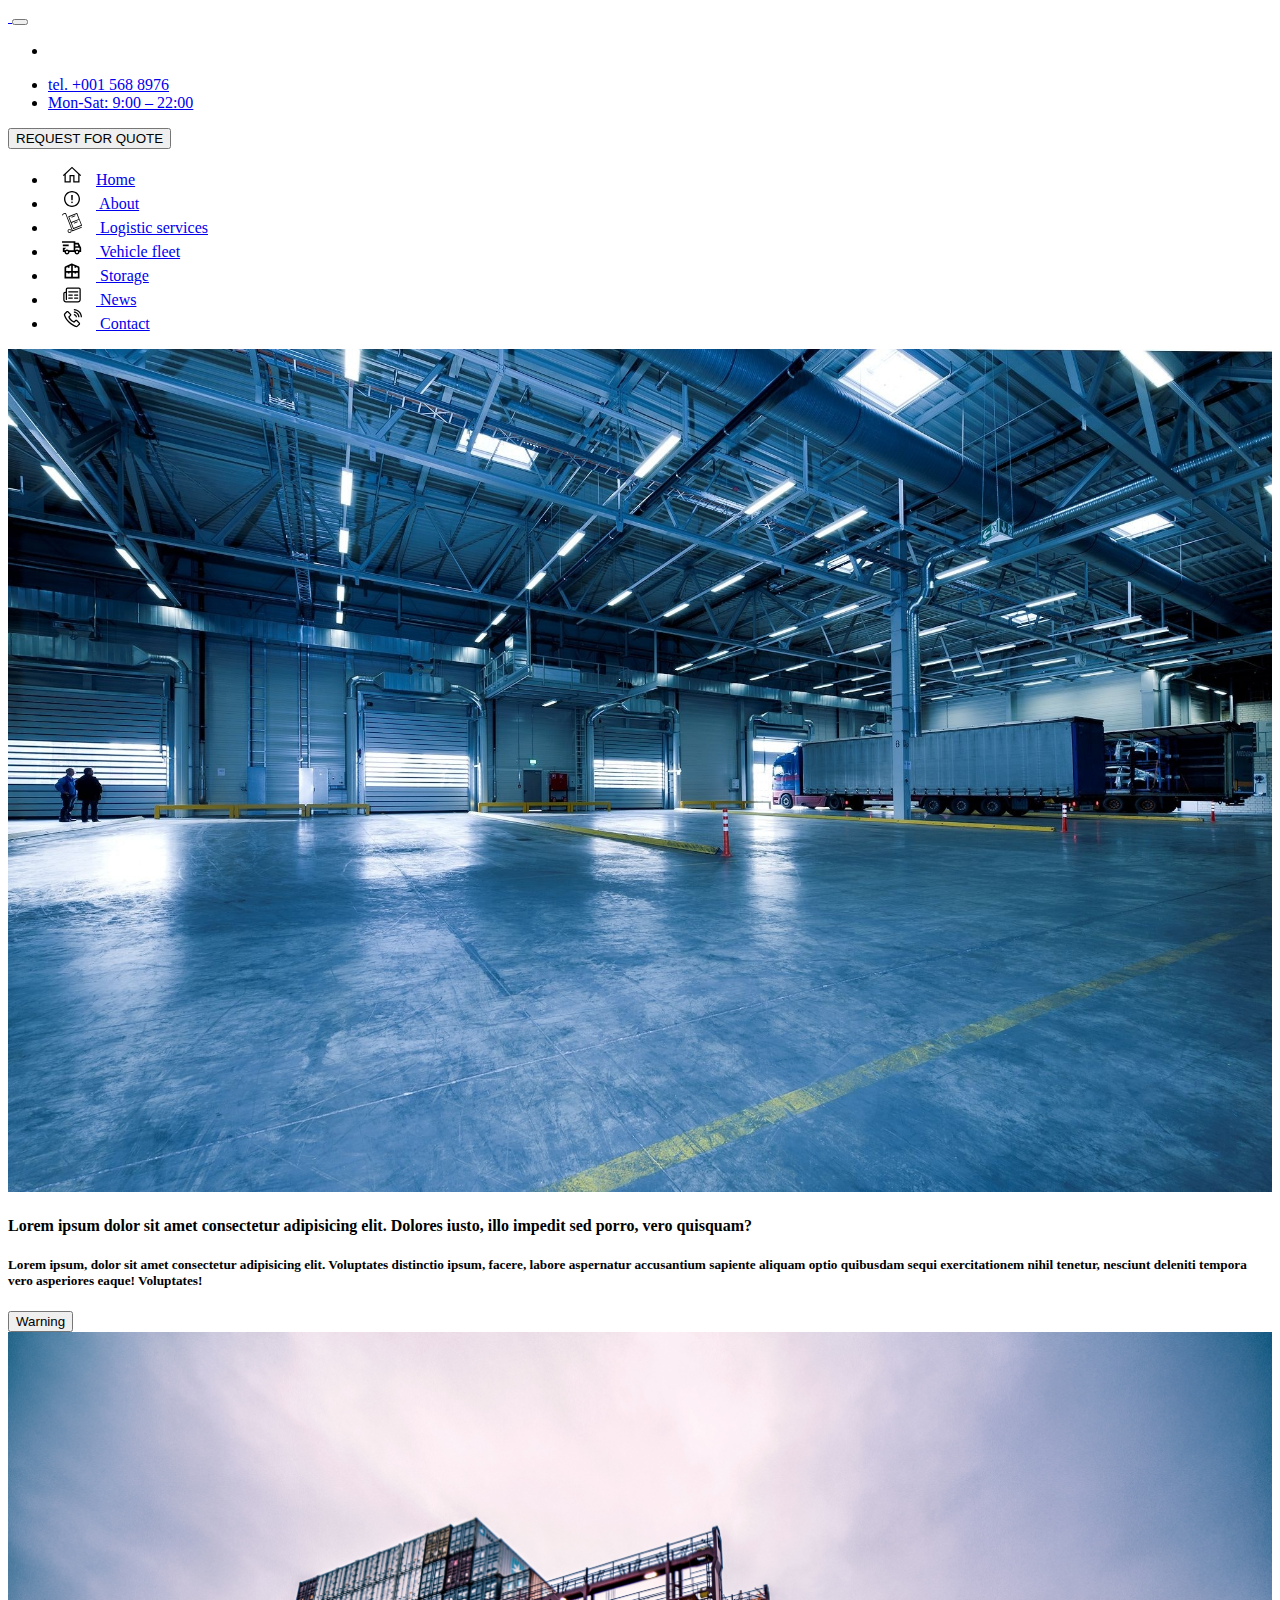
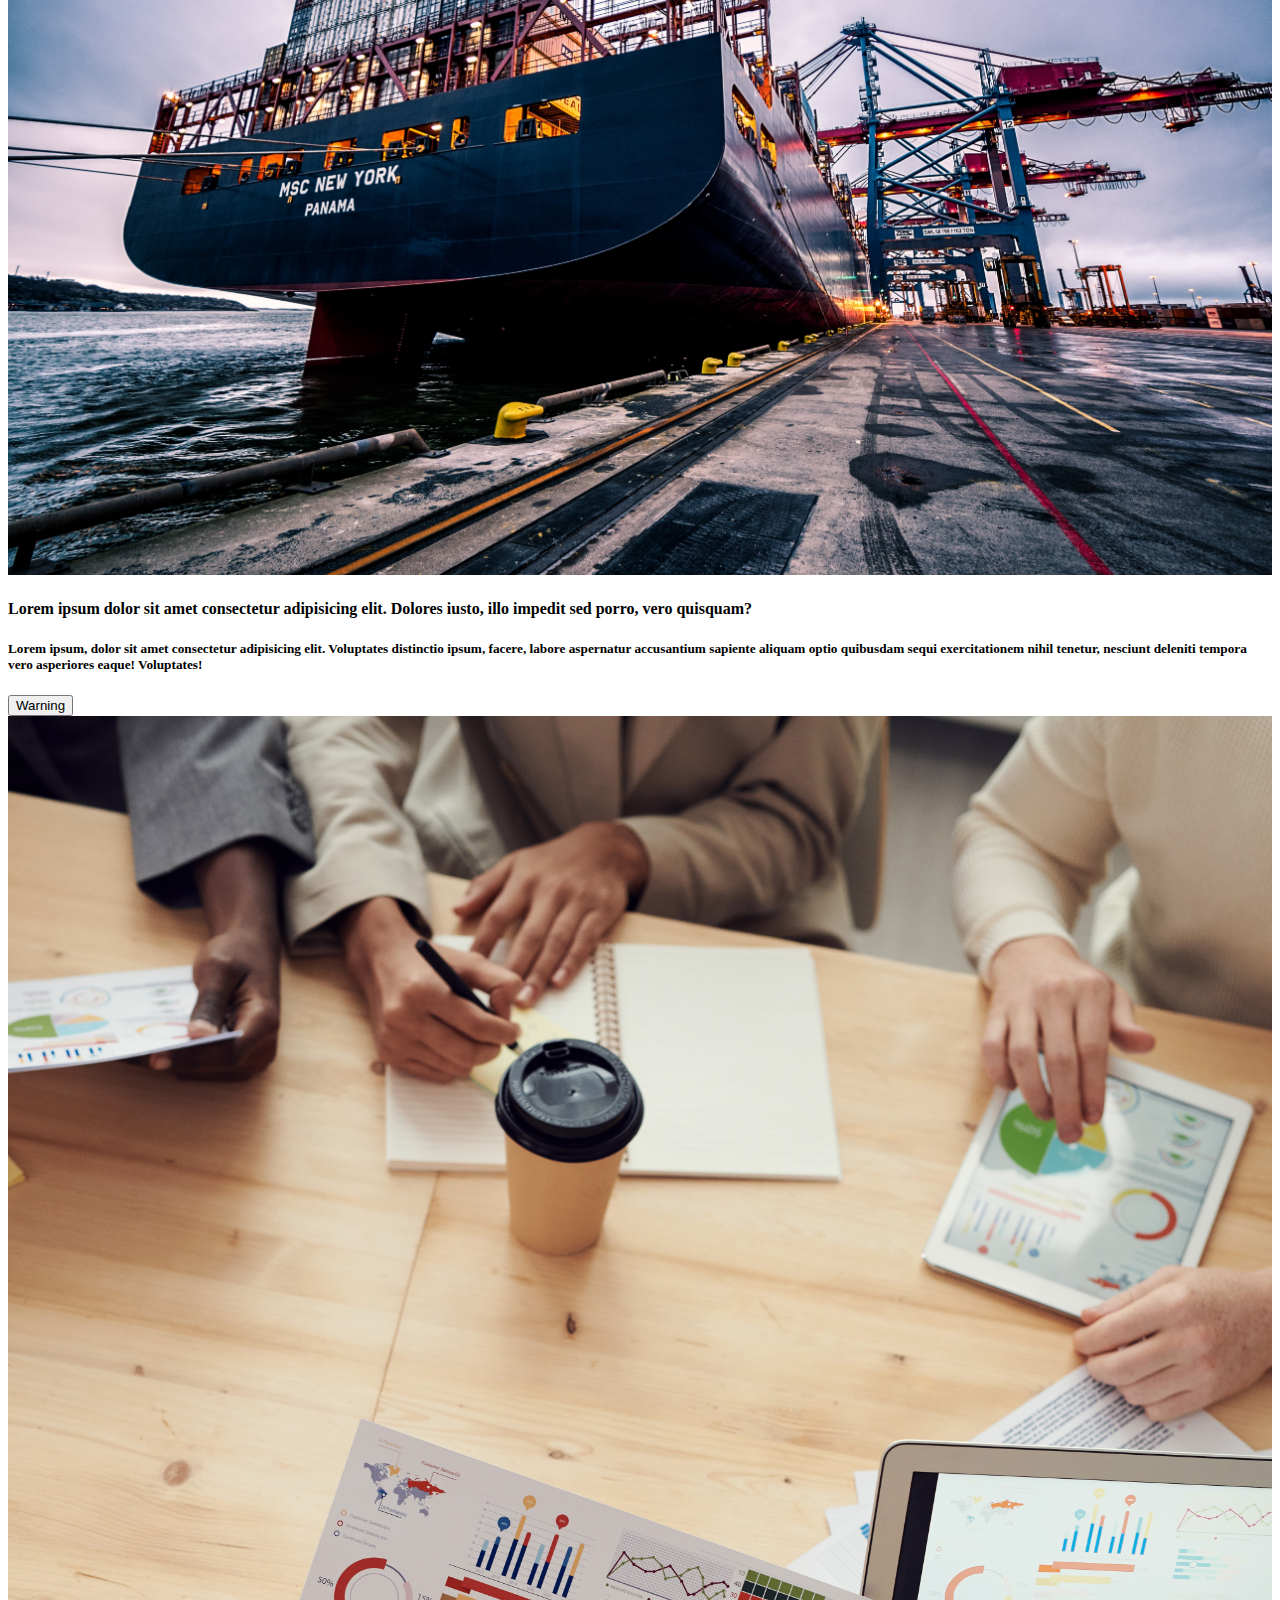
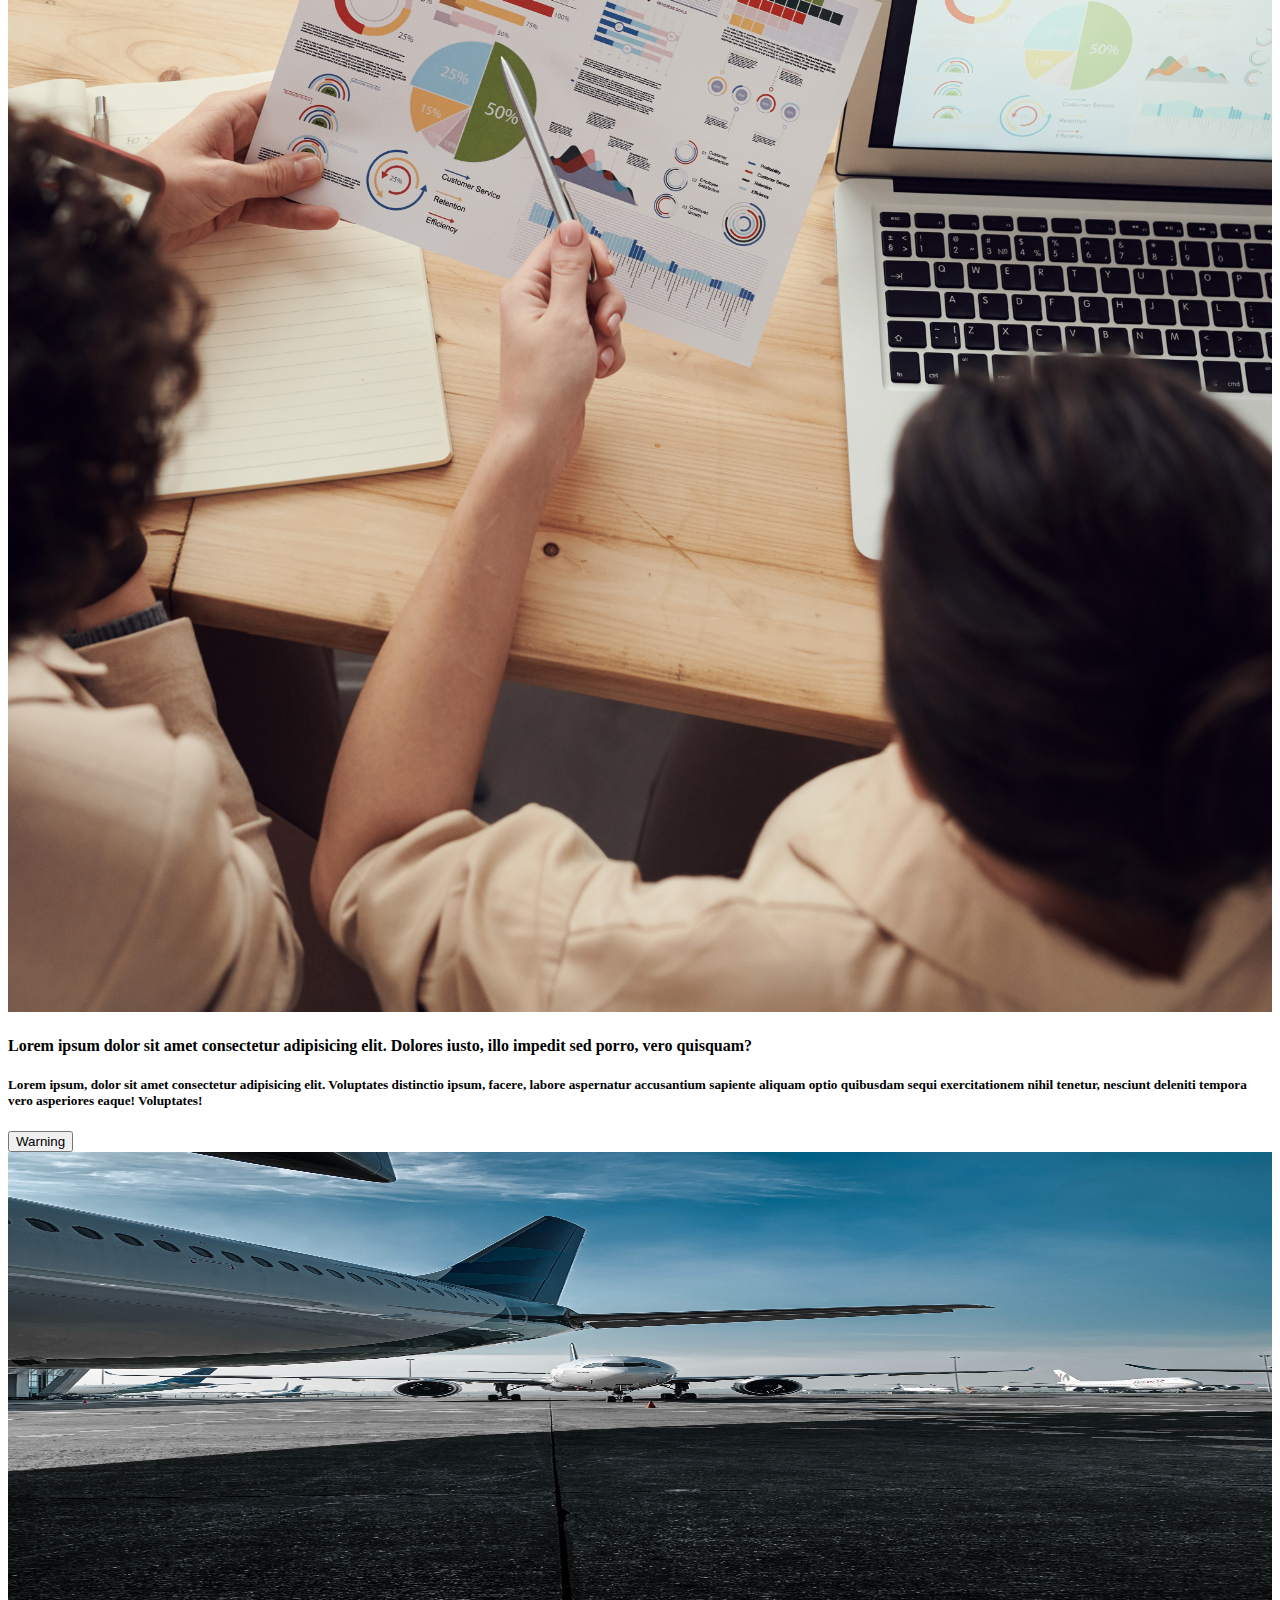
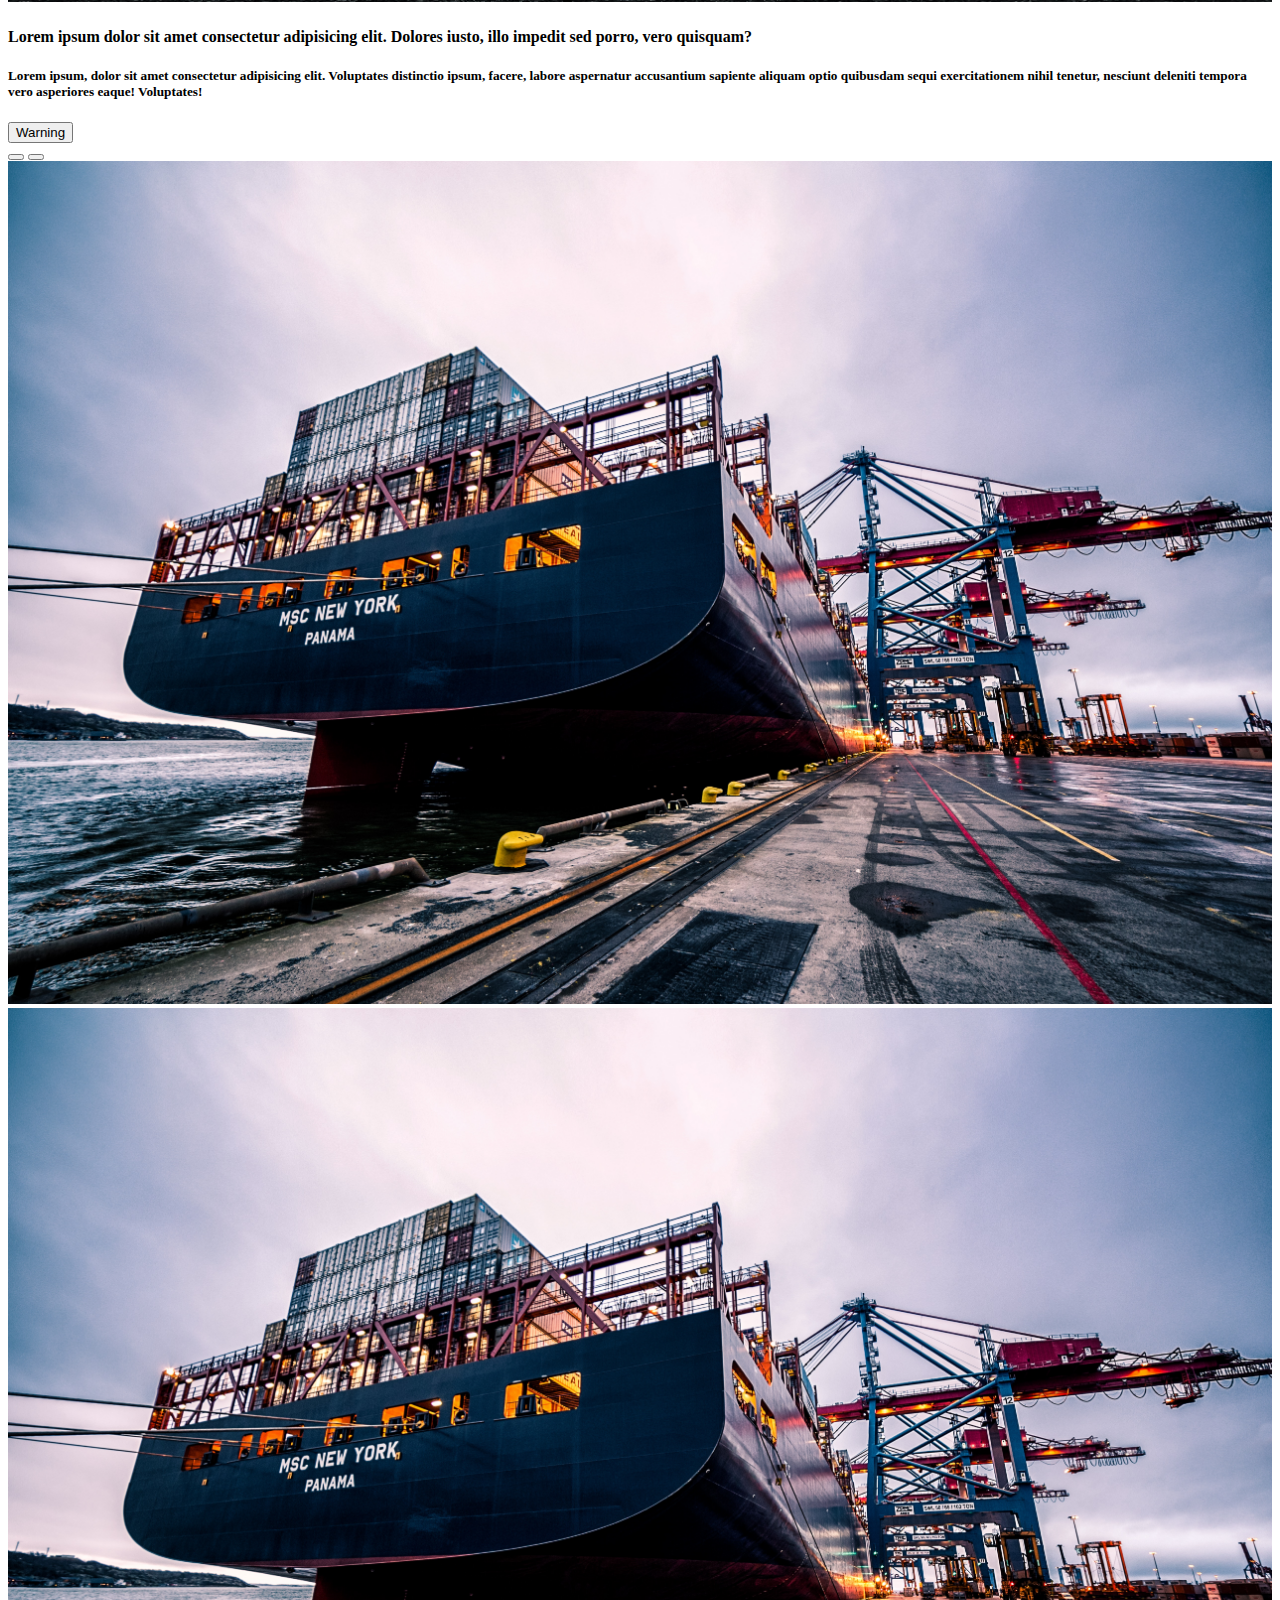
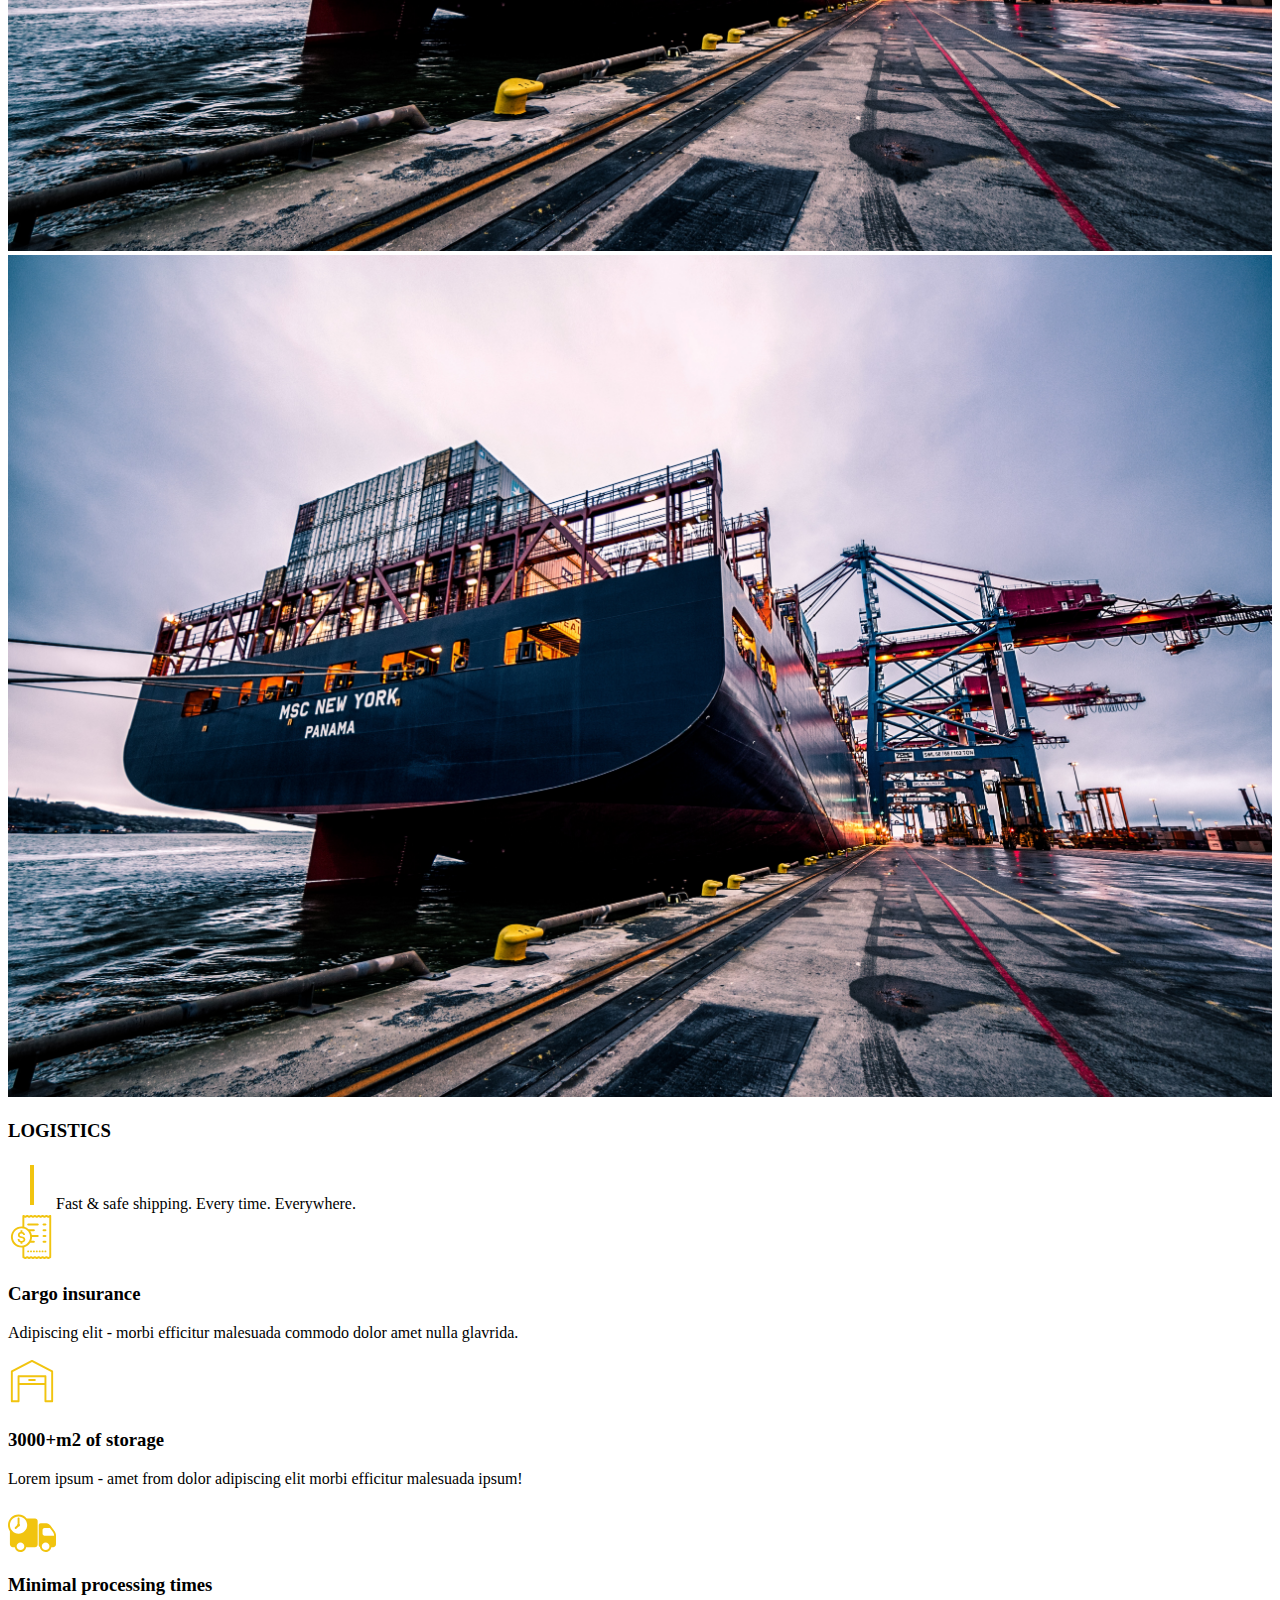
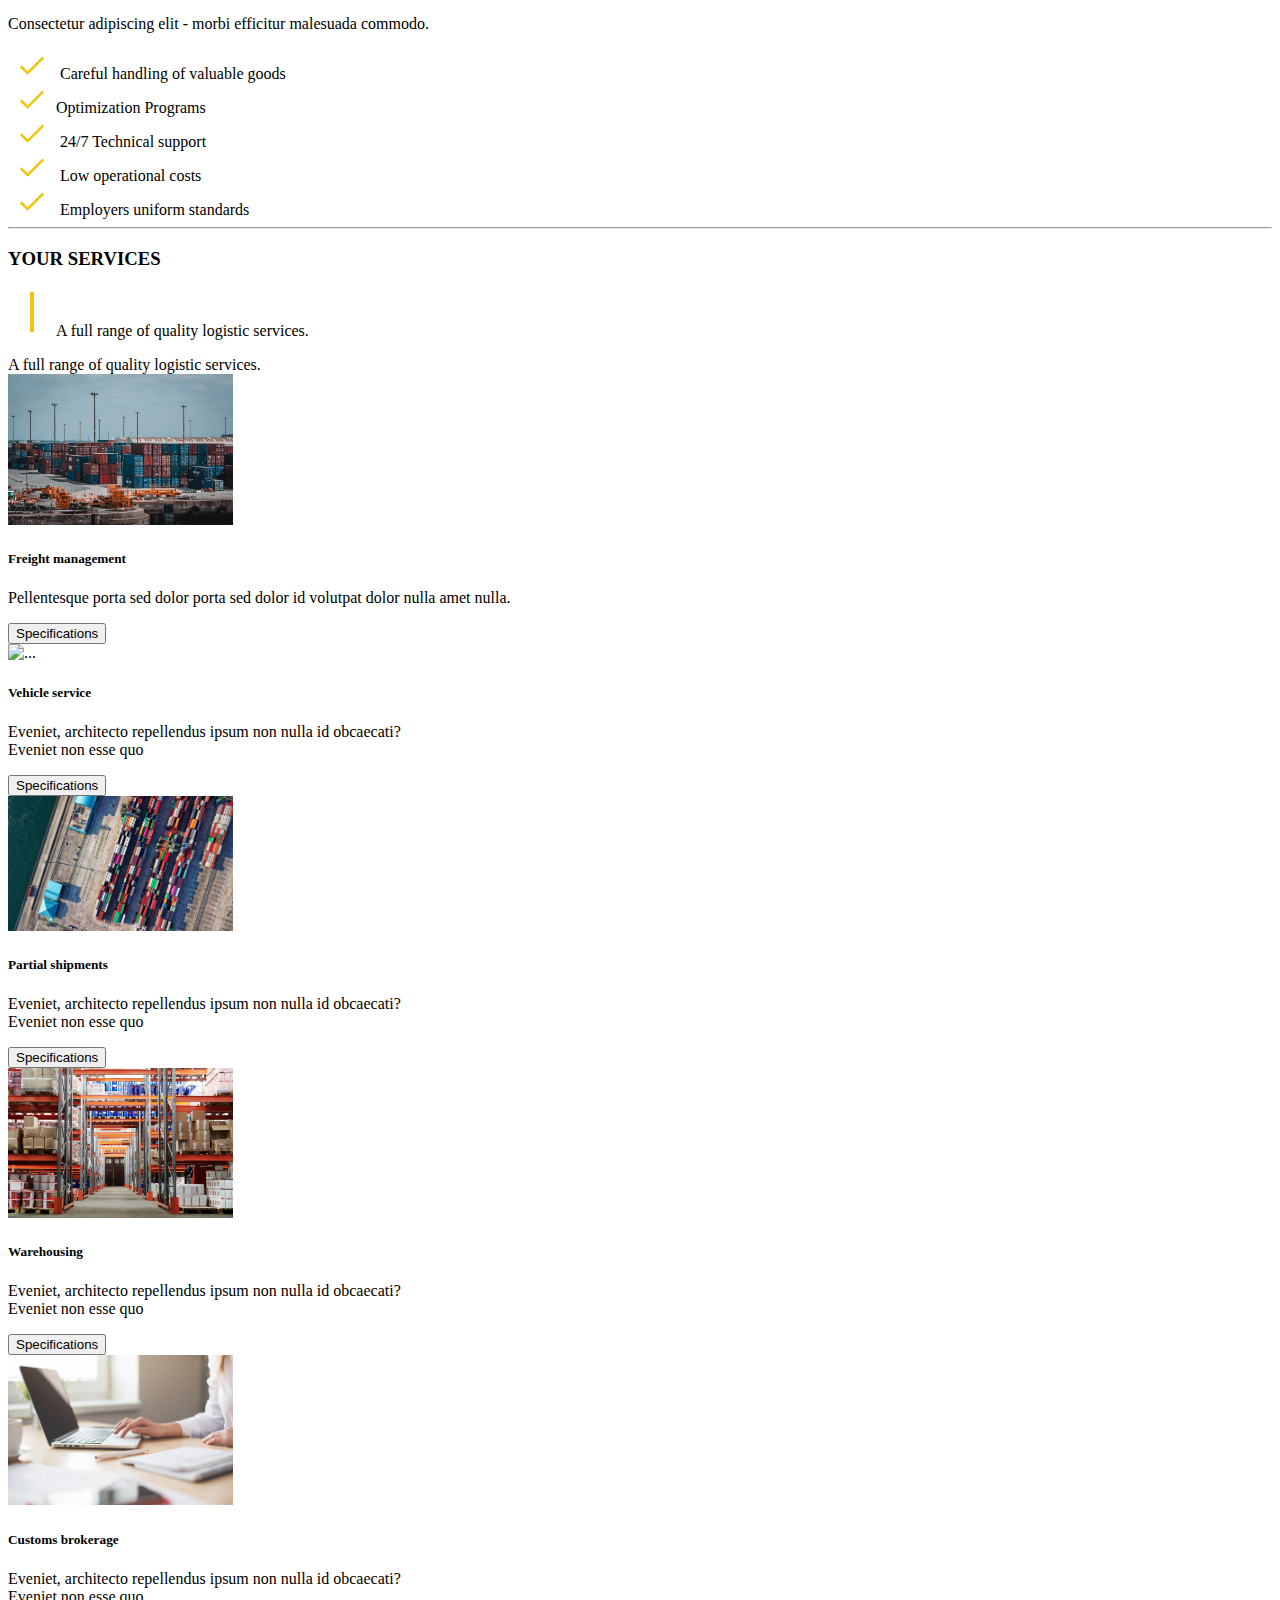
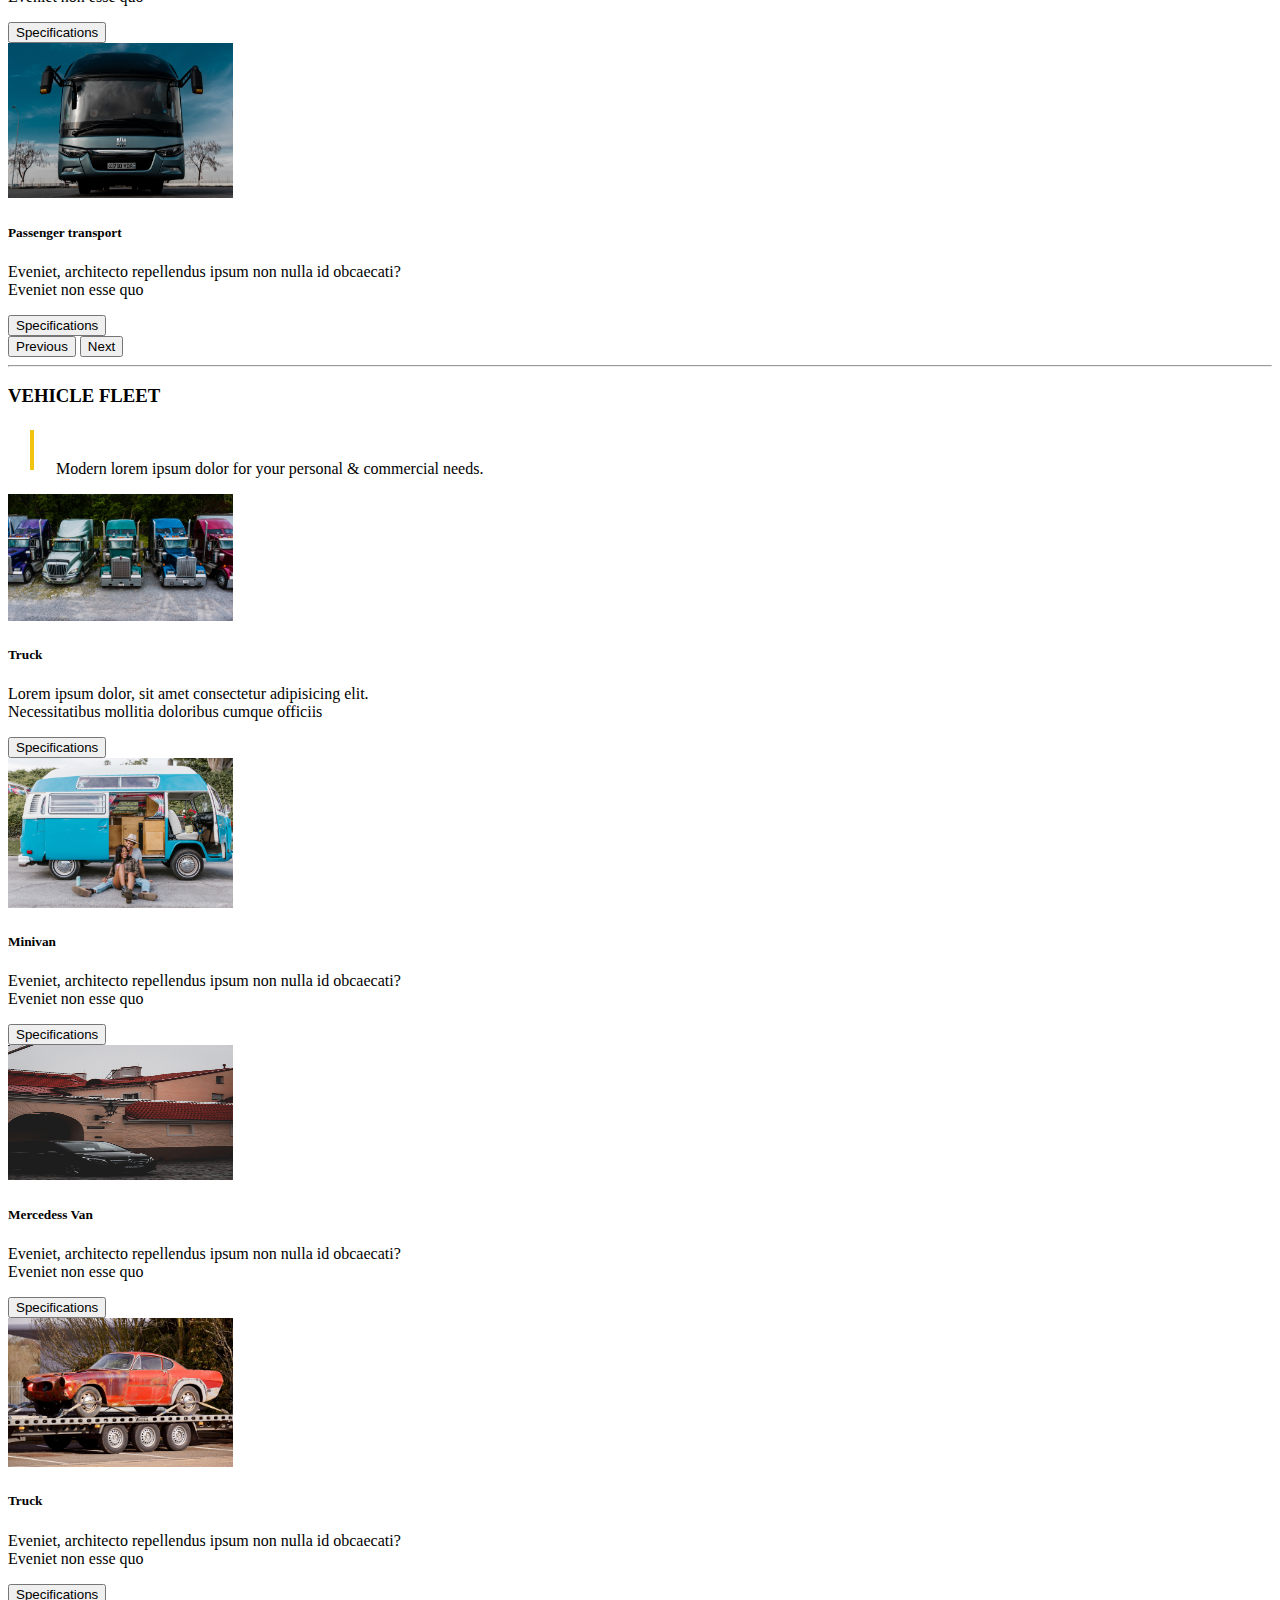
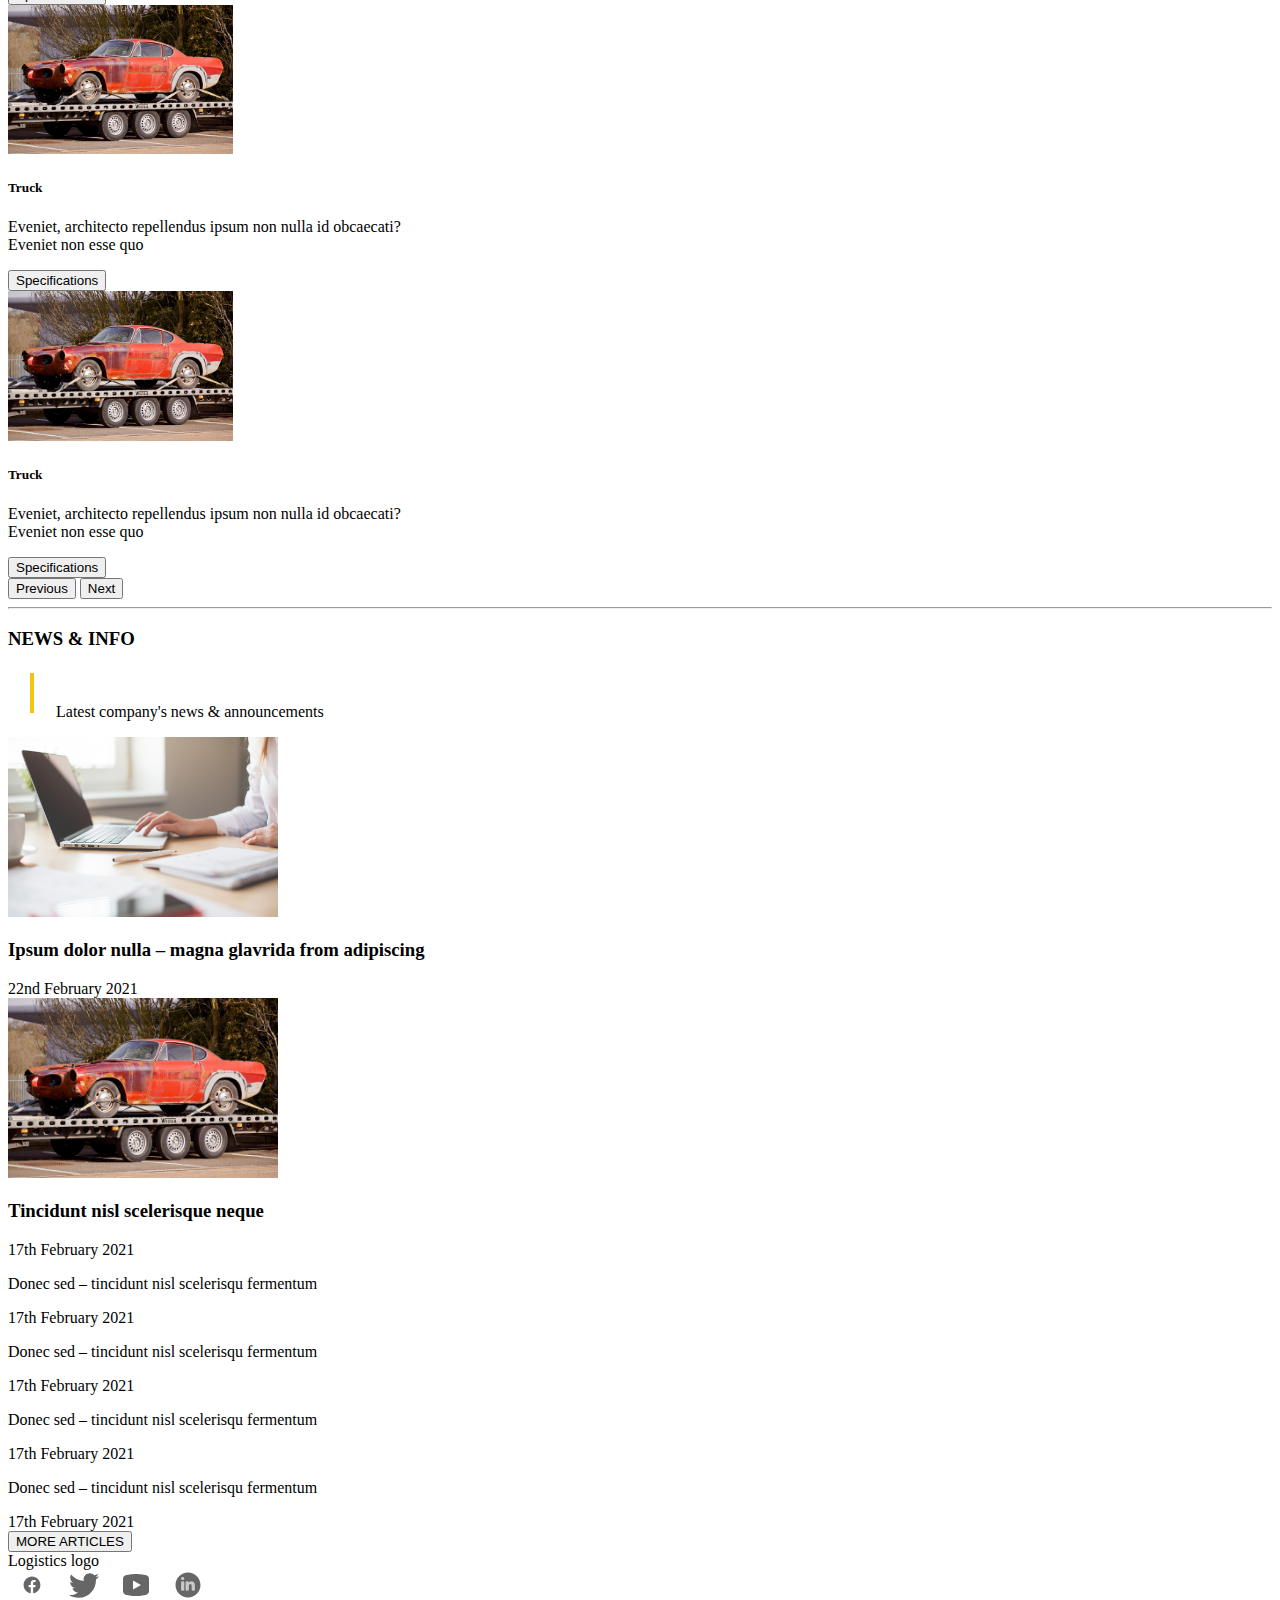
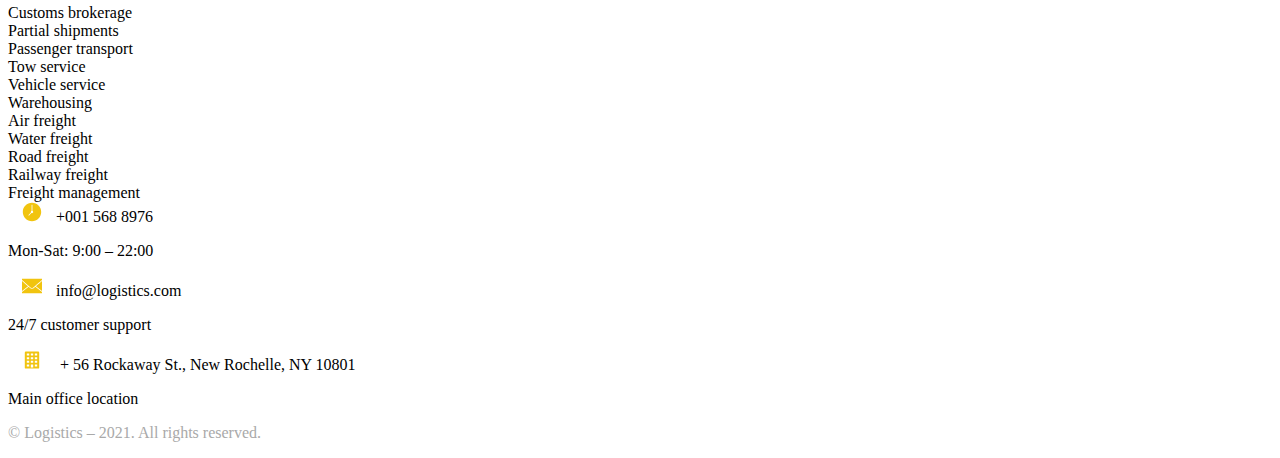
==== commit 3cfa8a00: "papildymas" ====
--- a/index.html
+++ b/index.html
@@ -81,43 +81,58 @@
       <div class="collapse navbar-collapse sticky-top" id="navbarText">
         <ul class="navbar-nav me-auto mb-2 mb-lg-0">
           <li class="nav-item">
-            <a class="nav-link active" aria-current="page" href="#">
+            <a class="nav-link active" aria-current="page" href="index.html">
               <svg xmlns="http://www.w3.org/2000/svg" x="0px" y="0px"
                         width="48" height="20"
                         viewBox="0 0 172 172"
                         style=" fill:#000000;"><g fill="none" fill-rule="nonzero" stroke="none" stroke-width="1" stroke-linecap="butt" stroke-linejoin="miter" stroke-miterlimit="10" stroke-dasharray="" stroke-dashoffset="0" font-family="none" font-weight="none" font-size="none" text-anchor="none" style="mix-blend-mode: normal"><path d="M0,172v-172h172v172z" fill="none"></path><g fill="#000000"><path d="M86,14.19336l-78.90332,73.23438l7.30665,7.89453l7.09668,-6.59278v61.77051h53.75v-53.75h21.5v53.75h53.75v-61.77051l7.09668,6.59278l7.30665,-7.89453zM86,28.80665l53.75,49.9707v60.97266h-32.25v-53.75h-43v53.75h-32.25v-60.97266z"></path></g></g></svg>Home </a>
           </li>
           <li class="nav-item">
+            <a class="nav-link active" aria-current="page" href="about.html">
+              <svg xmlns="http://www.w3.org/2000/svg" x="0px" y="0px"
+                width="48" height="20"
+                viewBox="0 0 30 30"
+                style=" fill:#000000;"><path d="M 15 3 C 8.3844276 3 3 8.3844276 3 15 C 3 21.615572 8.3844276 27 15 27 C 21.615572 27 27 21.615572 27 15 C 27 8.3844276 21.615572 3 15 3 z M 15 5 C 20.534692 5 25 9.4653079 25 15 C 25 20.534692 20.534692 25 15 25 C 9.4653079 25 5 20.534692 5 15 C 5 9.4653079 9.4653079 5 15 5 z M 13.787109 9 L 13.988281 17 L 16.011719 17 L 16.212891 9 L 13.787109 9 z M 15.003906 18.810547 C 14.174906 18.810547 13.679688 19.252813 13.679688 20.007812 C 13.679688 20.748813 14.175906 21.189453 15.003906 21.189453 C 15.825906 21.189453 16.318359 20.748812 16.318359 20.007812 C 16.318359 19.252813 15.825906 18.810547 15.003906 18.810547 z"></path></svg>
+              About</a>
+          </li>
+          <li class="nav-item">
+            <a class="nav-link active" aria-current="page" href="#">
+              <svg xmlns="http://www.w3.org/2000/svg" x="0px" y="0px"
+                width="48" height="20"
+                viewBox="0 0 172 172"
+                style=" fill:#000000;"><g fill="none" fill-rule="nonzero" stroke="none" stroke-width="1" stroke-linecap="butt" stroke-linejoin="miter" stroke-miterlimit="10" stroke-dasharray="" stroke-dashoffset="0" font-family="none" font-weight="none" font-size="none" text-anchor="none" style="mix-blend-mode: normal"><path d="M0,172v-172h172v172z" fill="none"></path><g fill="#000000"><path d="M30.96,0c-11.08594,0 -18.82594,3.77594 -23.65,7.6325c-4.82406,3.85656 -6.9875,8.0625 -6.9875,8.0625c-0.83313,1.72 -0.1075,3.78938 1.6125,4.6225c1.72,0.83313 3.78938,0.1075 4.6225,-1.6125c0,0 1.27656,-2.67406 5.0525,-5.6975c3.41313,-2.72781 9.04344,-5.29437 17.0925,-5.805l57.9425,146.9525c0.33594,0.86 1.00781,1.54531 1.85438,1.92156c0.84656,0.36281 1.80062,0.36281 2.66062,0.01344l76.97,-30.1c1.78719,-0.68531 2.67406,-2.67406 1.98875,-4.46125c-0.68531,-1.78719 -2.67406,-2.67406 -4.46125,-1.98875l-73.8525,28.9175l-57.62,-146.3075c-0.52406,-1.31687 -1.81406,-2.16344 -3.225,-2.15zM127.1725,0c-0.215,0.05375 -0.44344,0.12094 -0.645,0.215l-70.305,28.0575c-1.73344,0.69875 -2.59344,2.66063 -1.935,4.4075l10.32,25.9075l9.89,24.6175c0.05375,0.215 0.12094,0.44344 0.215,0.645c0.08063,0.22844 0.18813,0.44344 0.3225,0.645l10.2125,25.8l9.7825,24.6175c0.33594,0.86 1.00781,1.54531 1.85438,1.92156c0.84656,0.36281 1.80062,0.36281 2.66062,0.01344l70.305,-27.95c0.86,-0.33594 1.54531,-1.00781 1.92156,-1.85437c0.36281,-0.84656 0.36281,-1.80063 0.01344,-2.66063l-20.3175,-50.955c-0.04031,-0.04031 -0.06719,-0.06719 -0.1075,-0.1075c-0.08062,-0.22844 -0.18812,-0.44344 -0.3225,-0.645l-19.995,-50.525c-0.56437,-1.42437 -2.01562,-2.31125 -3.5475,-2.15c-0.1075,0 -0.215,0 -0.3225,0zM125.8825,7.955l17.845,44.72l-8.6,3.44l-55.3625,21.93l-8.7075,-22.0375l-9.03,-22.6825zM110.295,21.6075c-0.14781,0.02688 -0.29562,0.06719 -0.43,0.1075c-0.18812,0.05375 -0.36281,0.13438 -0.5375,0.215l-25.585,10.2125c-1.31687,0.29563 -2.33812,1.34375 -2.60687,2.67406c-0.26875,1.31687 0.26875,2.67406 1.35719,3.46687c1.08844,0.79281 2.55312,0.87344 3.72219,0.20156l25.585,-10.105c1.8275,-0.45687 2.95625,-2.28437 2.53969,-4.12531c-0.40312,-1.8275 -2.20375,-3.01 -4.04469,-2.64719zM146.3075,59.0175l17.7375,44.8275l-63.855,25.37l-8.6,-21.5l-9.245,-23.22l3.87,-1.505zM130.935,72.67c-0.14781,0.02688 -0.29562,0.06719 -0.43,0.1075c-0.29562,0.06719 -0.59125,0.17469 -0.86,0.3225l-25.585,10.105c-1.78719,0.71219 -2.64719,2.72781 -1.935,4.515c0.71219,1.78719 2.72781,2.64719 4.515,1.935l25.585,-10.2125c1.86781,-0.36281 3.10406,-2.16344 2.74125,-4.03125c-0.36281,-1.86781 -2.16344,-3.10406 -4.03125,-2.74125zM65.36,137.6c-9.46,0 -17.2,7.74 -17.2,17.2c0,9.46 7.74,17.2 17.2,17.2c9.46,0 17.2,-7.74 17.2,-17.2c0,-9.46 -7.74,-17.2 -17.2,-17.2zM65.36,144.48c5.73781,0 10.32,4.58219 10.32,10.32c0,5.73781 -4.58219,10.32 -10.32,10.32c-5.73781,0 -10.32,-4.58219 -10.32,-10.32c0,-5.73781 4.58219,-10.32 10.32,-10.32z"></path></g></g></svg>
+              Logistic services</a>
+          </li>
+          <li class="nav-item">
+            <a class="nav-link active" aria-current="page" href="#">
+              <svg xmlns="http://www.w3.org/2000/svg" x="0px" y="0px"
+                width="48" height="20"
+                viewBox="0 0 172 172"
+                style=" fill:#000000;"><g fill="none" fill-rule="nonzero" stroke="none" stroke-width="1" stroke-linecap="butt" stroke-linejoin="miter" stroke-miterlimit="10" stroke-dasharray="" stroke-dashoffset="0" font-family="none" font-weight="none" font-size="none" text-anchor="none" style="mix-blend-mode: normal"><path d="M0,172v-172h172v172z" fill="none"></path><g fill="#000000"><path d="M0,35.83333v14.33333h100.33333v28.66667v14.33333v21.5h-41.41829c-3.93504,-4.36689 -9.57314,-7.16667 -15.91504,-7.16667c-6.3419,0 -11.98,2.79978 -15.91504,7.16667h-5.58496v-7.16667l14.33333,-14.33333h-28.66667v35.83333h14.33333c0,11.87517 9.62483,21.5 21.5,21.5c11.87517,0 21.5,-9.62483 21.5,-21.5h43c0,11.87517 9.62483,21.5 21.5,21.5c11.87517,0 21.5,-9.62483 21.5,-21.5h7.16667h7.16667v-35.83333l-19.52636,-39.03874c-1.21117,-2.4295 -3.68064,-3.96126 -6.39682,-3.96126h-24.24349v-14.33333zM7.16667,64.5v14.33333h50.16667v-14.33333zM114.66667,64.5h19.80632l7.16667,14.33333h-26.97298zM114.66667,93.16667h34.13965l1.69368,3.38737v18.11263h-5.58496c-3.93504,-4.36689 -9.57314,-7.16667 -15.91504,-7.16667c-5.53327,0 -10.52325,2.15166 -14.33333,5.58496zM43,120.04167c4.93783,0 8.95833,4.0205 8.95833,8.95833c0,4.93783 -4.0205,8.95833 -8.95833,8.95833c-4.93783,0 -8.95833,-4.0205 -8.95833,-8.95833c0,-4.93783 4.0205,-8.95833 8.95833,-8.95833zM129,120.04167c4.93783,0 8.95833,4.0205 8.95833,8.95833c0,4.93783 -4.0205,8.95833 -8.95833,8.95833c-4.93783,0 -8.95833,-4.0205 -8.95833,-8.95833c0,-4.93783 4.0205,-8.95833 8.95833,-8.95833z"></path></g></g></svg>
+              Vehicle fleet</a>
+          </li>
+          <li class="nav-item">
             <a class="nav-link active" aria-current="page" href="#">
               <svg xmlns="http://www.w3.org/2000/svg" x="0px" y="0px"
               width="48" height="20"
               viewBox="0 0 172 172"
-              style=" fill:#000000;"><g fill="none" fill-rule="nonzero" stroke="none" stroke-width="1" stroke-linecap="butt" stroke-linejoin="miter" stroke-miterlimit="10" stroke-dasharray="" stroke-dashoffset="0" font-family="none" font-weight="none" font-size="none" text-anchor="none" style="mix-blend-mode: normal"><path d="M0,172v-172h172v172z" fill="none"></path><g><path d="M157.66667,86c0,39.57792 -32.08875,71.66667 -71.66667,71.66667c-39.57792,0 -71.66667,-32.08875 -71.66667,-71.66667c0,-39.57792 32.08875,-71.66667 71.66667,-71.66667c39.57792,0 71.66667,32.08875 71.66667,71.66667z" fill="#000000"></path><path d="M78.83333,78.83333h14.33333v39.41667h-14.33333zM94.95833,59.125c0,4.94142 -4.01692,8.95833 -8.95833,8.95833c-4.94142,0 -8.95833,-4.01692 -8.95833,-8.95833c0,-4.94142 4.01692,-8.95833 8.95833,-8.95833c4.94142,0 8.95833,4.01692 8.95833,8.95833z" fill="#ffffff"></path></g></g></svg>
-              About</a>
-          </li>
-          <li class="nav-item">
-            <a class="nav-link active" aria-current="page" href="#">
-              <img src="https://img.icons8.com/ios-filled/48/000000/move-by-trolley.png" class="h-20 w-48"/>
-              Logistic services</a>
-          </li>
-          <li class="nav-item">
-            <a class="nav-link active" aria-current="page" href="#">
-              <img src="https://img.icons8.com/ios-filled/50/000000/in-transit--v1.png"/>
-              Vehicle fleet</a>
-          </li>
-          <li class="nav-item">
-            <a class="nav-link active" aria-current="page" href="#">
-              <img src="https://img.icons8.com/ios-filled/48/000000/warehouse.png"/>
+              style=" fill:#000000;"><g fill="none" fill-rule="nonzero" stroke="none" stroke-width="1" stroke-linecap="butt" stroke-linejoin="miter" stroke-miterlimit="10" stroke-dasharray="" stroke-dashoffset="0" font-family="none" font-weight="none" font-size="none" text-anchor="none" style="mix-blend-mode: normal"><path d="M0,172v-172h172v172z" fill="none"></path><g fill="#000000"><path d="M86,20.82813l-1.86166,0.82585c-0.70921,0.19417 -1.38432,0.49632 -2.00162,0.89583l-52.12631,23.16569c-5.15266,2.2926 -8.51042,7.44529 -8.51042,13.08757v33.15983c-0.12792,0.77394 -0.12792,1.56363 0,2.33757v56.19955h63.29622c0.77394,0.12792 1.56363,0.12792 2.33757,0h63.36621v-7.16667v-48.96289c0.12792,-0.77394 0.12792,-1.56363 0,-2.33757v-33.22982c0,-5.64228 -3.35776,-10.79496 -8.51042,-13.08757l-0.014,-0.014l-52.01433,-23.1097c-0.64143,-0.4173 -1.34555,-0.7292 -2.08561,-0.92383zM78.83333,39.69661v46.30339h-43v-27.18294v-0.014l14.33333,-6.36882v4.89909h14.33333v-11.2679zM93.16667,39.69661l14.33333,6.36882v11.2679h14.33333v-4.89909l14.33333,6.36882v27.19694h-43zM35.83333,100.33333h14.33333v7.16667h14.33333v-7.16667h14.33333v35.83333h-43zM93.16667,100.33333h14.33333v7.16667h14.33333v-7.16667h14.33333v35.83333h-43z"></path></g></g></svg>
               Storage</a>
           </li>
           <li class="nav-item">
             <a class="nav-link active" aria-current="page" href="#">
-              <img src="https://img.icons8.com/ios-glyphs/48/000000/newspaper-.png"/>
+              <svg xmlns="http://www.w3.org/2000/svg" x="0px" y="0px"
+                width="48" height="20"
+                viewBox="0 0 172 172"
+                style=" fill:#000000;"><g fill="none" fill-rule="nonzero" stroke="none" stroke-width="1" stroke-linecap="butt" stroke-linejoin="miter" stroke-miterlimit="10" stroke-dasharray="" stroke-dashoffset="0" font-family="none" font-weight="none" font-size="none" text-anchor="none" style="mix-blend-mode: normal"><path d="M0,172v-172h172v172z" fill="none"></path><g fill="#000000"><path d="M48.375,21.5c-8.84188,0 -16.125,7.28312 -16.125,16.125v19.70833h-5.375c-8.84188,0 -16.125,7.28312 -16.125,16.125v53.75c0,12.79944 10.49222,23.29167 23.29167,23.29167h103.91667c12.79944,0 23.29167,-10.49222 23.29167,-23.29167v-89.58333c0,-8.84188 -7.28312,-16.125 -16.125,-16.125zM48.375,32.25h96.75c3.03329,0 5.375,2.34171 5.375,5.375v89.58333c0,6.98772 -5.55394,12.54167 -12.54167,12.54167h-103.91667c-6.98772,0 -12.54167,-5.55394 -12.54167,-12.54167v-53.75c0,-3.03329 2.34171,-5.375 5.375,-5.375h5.375v55.54167c-0.02741,1.93842 0.99102,3.74144 2.66532,4.71865c1.6743,0.97721 3.74507,0.97721 5.41937,0c1.6743,-0.97721 2.69273,-2.78023 2.66532,-4.71865v-60.03483c0.09479,-0.57703 0.09479,-1.16565 0,-1.74268v-24.22249c0,-3.03329 2.34171,-5.375 5.375,-5.375zM59.125,53.75c-1.93842,-0.02741 -3.74144,0.99102 -4.71865,2.66532c-0.97721,1.6743 -0.97721,3.74507 0,5.41937c0.97721,1.6743 2.78023,2.69273 4.71865,2.66532h75.25c1.93842,0.02741 3.74144,-0.99102 4.71865,-2.66532c0.97721,-1.6743 0.97721,-3.74507 0,-5.41937c-0.97721,-1.6743 -2.78023,-2.69273 -4.71865,-2.66532zM59.125,82.41667c-1.93842,-0.02741 -3.74144,0.99102 -4.71865,2.66532c-0.97721,1.6743 -0.97721,3.74507 0,5.41937c0.97721,1.6743 2.78023,2.69273 4.71865,2.66532h28.66667c1.93842,0.02741 3.74144,-0.99102 4.71865,-2.66532c0.97721,-1.6743 0.97721,-3.74507 0,-5.41937c-0.97721,-1.6743 -2.78023,-2.69273 -4.71865,-2.66532zM109.29167,82.41667c-1.93842,-0.02741 -3.74144,0.99102 -4.71865,2.66532c-0.97721,1.6743 -0.97721,3.74507 0,5.41937c0.97721,1.6743 2.78023,2.69273 4.71865,2.66532h25.08333c1.93842,0.02741 3.74144,-0.99102 4.71865,-2.66532c0.97721,-1.6743 0.97721,-3.74507 0,-5.41937c-0.97721,-1.6743 -2.78023,-2.69273 -4.71865,-2.66532zM59.125,107.5c-1.93842,-0.02741 -3.74144,0.99102 -4.71865,2.66532c-0.97721,1.6743 -0.97721,3.74507 0,5.41937c0.97721,1.6743 2.78023,2.69273 4.71865,2.66532h28.66667c1.93842,0.02741 3.74144,-0.99102 4.71865,-2.66532c0.97721,-1.6743 0.97721,-3.74507 0,-5.41937c-0.97721,-1.6743 -2.78023,-2.69273 -4.71865,-2.66532zM109.29167,107.5c-1.93842,-0.02741 -3.74144,0.99102 -4.71865,2.66532c-0.97721,1.6743 -0.97721,3.74507 0,5.41937c0.97721,1.6743 2.78023,2.69273 4.71865,2.66532h25.08333c1.93842,0.02741 3.74144,-0.99102 4.71865,-2.66532c0.97721,-1.6743 0.97721,-3.74507 0,-5.41937c-0.97721,-1.6743 -2.78023,-2.69273 -4.71865,-2.66532z"></path></g></g></svg>
               News</a>
           </li>
           <li class="nav-item">
-            <a class="nav-link active" aria-current="page" href="#">
-              <img src="https://img.icons8.com/ios-glyphs/48/000000/ringer-volume.png"/>
+            <a class="nav-link active" aria-current="page" href="contact.html">
+              <svg xmlns="http://www.w3.org/2000/svg" x="0px" y="0px"
+                width="48" height="20"
+                viewBox="0 0 172 172"
+                style=" fill:#000000;"><g fill="none" fill-rule="nonzero" stroke="none" stroke-width="1" stroke-linecap="butt" stroke-linejoin="miter" stroke-miterlimit="10" stroke-dasharray="" stroke-dashoffset="0" font-family="none" font-weight="none" font-size="none" text-anchor="none" style="mix-blend-mode: normal"><path d="M0,172v-172h172v172z" fill="none"></path><g fill="#000000"><path d="M102.125,0v10.75c32.59938,0 59.125,26.52563 59.125,59.125h10.75c0,-38.528 -31.347,-69.875 -69.875,-69.875zM46.49585,16.15649c-2.82125,0 -5.63994,0.92044 -7.93652,2.77148l-0.26245,0.20996l-16.90186,17.43726l0.35693,-0.33594c-5.59341,4.81721 -7.13491,12.42663 -4.73462,18.823c4.52934,13.06089 16.07574,38.31736 38.85327,61.06714c22.82624,22.8541 48.34795,33.90529 60.97266,38.83227l0.12598,0.04199l0.12597,0.04199c6.52741,2.18792 13.57882,0.62747 18.63403,-3.69531l0.15747,-0.13648l16.79688,-16.79687c4.45863,-4.45862 4.45863,-12.27526 0,-16.73389l-22.0249,-22.0459c-4.4713,-4.4713 -12.28359,-4.4713 -16.75489,0l-10.66602,10.66602c-3.81837,-1.82246 -13.21305,-6.55051 -22.14038,-15.0647c-8.81127,-8.40255 -13.30958,-18.11497 -14.93872,-21.86743l10.75,-10.75c4.71707,-4.71707 4.98543,-12.8156 -0.45142,-17.14331l0.49341,0.45142l-22.26636,-22.79126l-0.25195,-0.20996c-2.29664,-1.85091 -5.11527,-2.77148 -7.93652,-2.77148zM102.125,21.5v10.75c20.74213,0 37.625,16.8775 37.625,37.625h10.75c0,-26.67075 -21.69887,-48.375 -48.375,-48.375zM46.50635,26.875c0.38304,-0.00066 0.7609,0.1437 1.13379,0.43042l21.85694,22.38184l0.26245,0.20996c-0.06181,-0.04918 0.20653,0.46536 -0.45142,1.12329l-15.89404,15.89404l1.22827,3.24389c0,0 6.06648,16.4941 19.03296,28.85913c12.75073,12.16063 28.4707,18.802 28.4707,18.802l3.34888,1.42773l16.00952,-16.00952c0.9037,-0.9037 0.65,-0.9037 1.55371,0l22.02491,22.0459c0.91637,0.91637 0.91637,0.61634 0,1.53271l-16.37696,16.37695c-2.49374,2.11961 -5.07003,2.67516 -8.16748,1.6482c-12.15895,-4.75462 -35.94,-15.15959 -57.06738,-36.31275c-21.27392,-21.24799 -32.29764,-45.39086 -36.34424,-57.08838l-0.021,-0.06299l-0.03149,-0.07349c-0.81387,-2.15236 -0.21896,-5.274 1.69019,-6.91821l0.17847,-0.15747l16.41895,-16.92285c0.37305,-0.28409 0.76125,-0.42976 1.14429,-0.43042zM102.125,43v10.75c8.89025,0 16.125,7.23475 16.125,16.125h10.75c0,-14.81887 -12.05612,-26.875 -26.875,-26.875z"></path></g></g></svg>
               Contact</a>
           </li>
         </ul>
@@ -184,8 +199,9 @@
                 <span class="carousel-control-next-icon"></span>
               </button>
             </div>
-
-            <div class="row container">
+          </section>
+<section class="container">
+            <div class="row mt-1">
               <div class="col-sm-12 col-md-4">
                 
                 <img src="/assets/images/header-2.jpg" alt="New York" class="d-block" style="width:100%; height: 70%;">
@@ -200,20 +216,22 @@
             </div>
 
             <div class="row">
-              <div class="col-sm-12 col-md-5">
-                LOGISTICS
+              <div class="col-sm-12 col-md-5 conatainer">
+                <h3>LOGISTICS</h3>
               </div>
               <div class="col-sm-12 col-md-5">
-                Fast & safe shipping. Every time. Everywhere.
+                <svg xmlns="http://www.w3.org/2000/svg" x="0px" y="0px"
+                  width="48" height="48"
+                  viewBox="0 0 172 172"
+                  style=" fill:#000000;"><g fill="none" fill-rule="nonzero" stroke="none" stroke-width="1" stroke-linecap="butt" stroke-linejoin="miter" stroke-miterlimit="10" stroke-dasharray="" stroke-dashoffset="0" font-family="none" font-weight="none" font-size="none" text-anchor="none" style="mix-blend-mode: normal"><path d="M0,172v-172h172v172z" fill="none"></path><g fill="#f1c40f"><path d="M78.83333,14.33333v143.33333h14.33333v-143.33333z"></path></g></g></svg>Fast & safe shipping. Every time. Everywhere.
               </div>
 
-
-              <div class="row">
-                <div class="col-sm-12 col-md-3">
-                                          <svg xmlns="http://www.w3.org/2000/svg" x="0px" y="0px"
-                        width="48" height="48"
-                        viewBox="0 0 172 172"
-                        style=" fill:#000000;"><g fill="none" fill-rule="nonzero" stroke="none" stroke-width="1" stroke-linecap="butt" stroke-linejoin="miter" stroke-miterlimit="10" stroke-dasharray="" stroke-dashoffset="0" font-family="none" font-weight="none" font-size="none" text-anchor="none" style="mix-blend-mode: normal"><path d="M0,172v-172h172v172z" fill="none"></path><g fill="#f1c40f"><path d="M54.91235,6.88c-1.84975,0.06887 -3.31344,1.58897 -3.31235,3.44v38.00797c-1.08698,-0.09437 -2.18123,-0.16797 -3.29219,-0.16797c-20.85812,0 -37.84,16.98188 -37.84,37.84c0,20.85812 16.98188,37.84 37.84,37.84c1.11095,0 2.20521,-0.0736 3.29219,-0.16797v34.56797c-0.00009,1.30304 0.736,2.49431 1.9014,3.07719l6.88,3.44c0.96857,0.48429 2.10862,0.48429 3.07719,0l5.3414,-2.67406l5.3414,2.67406c0.96857,0.48429 2.10862,0.48429 3.07719,0l5.3414,-2.67406l5.3414,2.67406c0.96857,0.48429 2.10862,0.48429 3.07719,0l5.3414,-2.67406l5.3414,2.67406c0.96857,0.48429 2.10862,0.48429 3.07719,0l5.3414,-2.67406l5.3414,2.67406c0.96857,0.48429 2.10862,0.48429 3.07719,0l5.3414,-2.67406l5.3414,2.67406c0.96857,0.48429 2.10862,0.48429 3.07719,0l5.3414,-2.67406l5.3414,2.67406c0.96857,0.48429 2.10862,0.48429 3.07719,0l6.88,-3.44c1.16541,-0.58288 1.90149,-1.77415 1.9014,-3.07719v-147.92c-0.00004,-1.19226 -0.61737,-2.29951 -1.63154,-2.92636c-1.01418,-0.62685 -2.2806,-0.68392 -3.34705,-0.15083l-5.3414,2.67406l-5.3414,-2.67406c-0.96857,-0.48429 -2.10862,-0.48429 -3.07719,0l-5.3414,2.67406l-5.3414,-2.67406c-0.96857,-0.48429 -2.10862,-0.48429 -3.07719,0l-5.3414,2.67406l-5.3414,-2.67406c-0.96857,-0.48429 -2.10862,-0.48429 -3.07719,0l-5.3414,2.67406l-5.3414,-2.67406c-0.96857,-0.48429 -2.10862,-0.48429 -3.07719,0l-5.3414,2.67406l-5.3414,-2.67406c-0.96857,-0.48429 -2.10862,-0.48429 -3.07719,0l-5.3414,2.67406l-5.3414,-2.67406c-0.96857,-0.48429 -2.10862,-0.48429 -3.07719,0l-5.3414,2.67406l-5.3414,-2.67406c-0.51617,-0.25886 -1.08919,-0.38363 -1.66625,-0.36281zM68.8,14.16313l5.3414,2.67406c0.96857,0.48429 2.10862,0.48429 3.07719,0l5.3414,-2.67406l5.3414,2.67406c0.96857,0.48429 2.10862,0.48429 3.07719,0l5.3414,-2.67406l5.3414,2.67406c0.96857,0.48429 2.10862,0.48429 3.07719,0l5.3414,-2.67406l5.3414,2.67406c0.96857,0.48429 2.10862,0.48429 3.07719,0l5.3414,-2.67406l5.3414,2.67406c0.96857,0.48429 2.10862,0.48429 3.07719,0l5.3414,-2.67406l5.3414,2.67406c0.96857,0.48429 2.10862,0.48429 3.07719,0l1.9014,-0.95406v140.23375l-3.44,1.72l-5.3414,-2.67406c-0.96857,-0.48429 -2.10862,-0.48429 -3.07719,0l-5.3414,2.67406l-5.3414,-2.67406c-0.96857,-0.48429 -2.10862,-0.48429 -3.07719,0l-5.3414,2.67406l-5.3414,-2.67406c-0.96857,-0.48429 -2.10862,-0.48429 -3.07719,0l-5.3414,2.67406l-5.3414,-2.67406c-0.96857,-0.48429 -2.10862,-0.48429 -3.07719,0l-5.3414,2.67406l-5.3414,-2.67406c-0.96857,-0.48429 -2.10862,-0.48429 -3.07719,0l-5.3414,2.67406l-5.3414,-2.67406c-0.96857,-0.48429 -2.10862,-0.48429 -3.07719,0l-5.3414,2.67406l-3.44,-1.72v-33.70797c8.93196,-2.50099 16.53773,-8.18357 21.5,-15.7689h12.9c1.24059,0.01754 2.39452,-0.63425 3.01993,-1.7058c0.62541,-1.07155 0.62541,-2.39684 0,-3.46839c-0.62541,-1.07155 -1.77935,-1.72335 -3.01993,-1.7058h-9.35922c1.67575,-4.27072 2.62703,-8.9036 2.62703,-13.76h20.49219c1.24059,0.01754 2.39452,-0.63425 3.01993,-1.7058c0.62541,-1.07155 0.62541,-2.39684 0,-3.46839c-0.62541,-1.07155 -1.77935,-1.72335 -3.01993,-1.7058h-21.15063c-0.92421,-4.9987 -2.8226,-9.653 -5.50937,-13.76h12.9c1.24059,0.01754 2.39452,-0.63425 3.01993,-1.7058c0.62541,-1.07155 0.62541,-2.39684 0,-3.46839c-0.62541,-1.07155 -1.77935,-1.72335 -3.01993,-1.7058h-18.68485c-4.39012,-4.13222 -9.75198,-7.21919 -15.71515,-8.8889v-33.70797l1.9014,0.95406c0.96857,0.48429 2.10862,0.48429 3.07719,0zM72.24,37.84c-1.24059,-0.01754 -2.39452,0.63425 -3.01993,1.7058c-0.62541,1.07155 -0.62541,2.39684 0,3.46839c0.62541,1.07155 1.77935,1.72335 3.01993,1.7058h34.4c1.24059,0.01754 2.39452,-0.63425 3.01993,-1.7058c0.62541,-1.07155 0.62541,-2.39684 0,-3.46839c-0.62541,-1.07155 -1.77935,-1.72335 -3.01993,-1.7058zM127.28,37.84c-1.24059,-0.01754 -2.39452,0.63425 -3.01993,1.7058c-0.62541,1.07155 -0.62541,2.39684 0,3.46839c0.62541,1.07155 1.77935,1.72335 3.01993,1.7058h6.88c1.24059,0.01754 2.39452,-0.63425 3.01993,-1.7058c0.62541,-1.07155 0.62541,-2.39684 0,-3.46839c-0.62541,-1.07155 -1.77935,-1.72335 -3.01993,-1.7058zM48.30781,55.04c15.99167,0 29.08125,12.03447 30.76515,27.56703c0,0.00224 0,0.00448 0,0.00672c0.00361,0.16665 0.01933,0.33282 0.04703,0.49719c0.08767,0.95248 0.14781,1.91311 0.14781,2.88906c0,17.14012 -13.81988,30.96 -30.96,30.96c-17.14012,0 -30.96,-13.81988 -30.96,-30.96c0,-17.14012 13.81988,-30.96 30.96,-30.96zM127.28,58.48c-1.24059,-0.01754 -2.39452,0.63425 -3.01993,1.7058c-0.62541,1.07155 -0.62541,2.39684 0,3.46839c0.62541,1.07155 1.77935,1.72335 3.01993,1.7058h6.88c1.24059,0.01754 2.39452,-0.63425 3.01993,-1.7058c0.62541,-1.07155 0.62541,-2.39684 0,-3.46839c-0.62541,-1.07155 -1.77935,-1.72335 -3.01993,-1.7058zM44.86781,61.92v6.08719c-9.10912,1.52736 -9.39953,9.62227 -9.39953,10.58203c0,8.51744 6.89456,10.05582 12.4364,11.29422c4.97424,1.11456 7.78031,1.91038 7.78031,5.25406c0,2.00552 -0.95815,5.375 -7.37719,5.375c-0.14104,0 -3.47161,-0.02488 -5.56313,-2.1164c-1.23496,-1.23496 -1.83223,-3.02038 -1.77375,-5.3011v-0.215h-6.38281l0.00672,0.22172c0.2064,7.224 3.57873,11.35173 10.27297,12.62453v4.35375h6.73219v-4.24625c9.79024,-1.58928 10.46781,-9.17808 10.46781,-10.74328c0.00344,-8.22504 -6.89801,-9.80642 -12.43641,-11.07922c-4.97424,-1.14208 -7.78703,-1.94521 -7.78703,-5.09281c0,-3.7668 2.08878,-5.52281 6.56422,-5.52281c4.87104,0 6.1469,2.99645 6.32234,5.72437h6.38281c0.00344,-2.66944 -1.08065,-5.54098 -2.98985,-7.6325c-1.67184,-1.82664 -4.00238,-3.00232 -6.5239,-3.4736v-6.0939zM127.28,79.12c-1.24059,-0.01754 -2.39452,0.63425 -3.01993,1.7058c-0.62541,1.07155 -0.62541,2.39684 0,3.46839c0.62541,1.07155 1.77935,1.72335 3.01993,1.7058h6.88c1.24059,0.01754 2.39452,-0.63425 3.01993,-1.7058c0.62541,-1.07155 0.62541,-2.39684 0,-3.46839c-0.62541,-1.07155 -1.77935,-1.72335 -3.01993,-1.7058zM127.28,99.76c-1.24059,-0.01754 -2.39452,0.63425 -3.01993,1.7058c-0.62541,1.07155 -0.62541,2.39684 0,3.46839c0.62541,1.07155 1.77935,1.72335 3.01993,1.7058h6.88c1.24059,0.01754 2.39452,-0.63425 3.01993,-1.7058c0.62541,-1.07155 0.62541,-2.39684 0,-3.46839c-0.62541,-1.07155 -1.77935,-1.72335 -3.01993,-1.7058zM72.24,134.16c-1.89986,0 -3.44,1.54014 -3.44,3.44c0,1.89986 1.54014,3.44 3.44,3.44c1.89986,0 3.44,-1.54014 3.44,-3.44c0,-1.89986 -1.54014,-3.44 -3.44,-3.44zM82.56,134.16c-1.89986,0 -3.44,1.54014 -3.44,3.44c0,1.89986 1.54014,3.44 3.44,3.44c1.89986,0 3.44,-1.54014 3.44,-3.44c0,-1.89986 -1.54014,-3.44 -3.44,-3.44zM92.88,134.16c-1.89986,0 -3.44,1.54014 -3.44,3.44c0,1.89986 1.54014,3.44 3.44,3.44c1.89986,0 3.44,-1.54014 3.44,-3.44c0,-1.89986 -1.54014,-3.44 -3.44,-3.44zM103.2,134.16c-1.89986,0 -3.44,1.54014 -3.44,3.44c0,1.89986 1.54014,3.44 3.44,3.44c1.89986,0 3.44,-1.54014 3.44,-3.44c0,-1.89986 -1.54014,-3.44 -3.44,-3.44zM113.52,134.16c-1.89986,0 -3.44,1.54014 -3.44,3.44c0,1.89986 1.54014,3.44 3.44,3.44c1.89986,0 3.44,-1.54014 3.44,-3.44c0,-1.89986 -1.54014,-3.44 -3.44,-3.44zM123.84,134.16c-1.89986,0 -3.44,1.54014 -3.44,3.44c0,1.89986 1.54014,3.44 3.44,3.44c1.89986,0 3.44,-1.54014 3.44,-3.44c0,-1.89986 -1.54014,-3.44 -3.44,-3.44zM134.16,134.16c-1.89986,0 -3.44,1.54014 -3.44,3.44c0,1.89986 1.54014,3.44 3.44,3.44c1.89986,0 3.44,-1.54014 3.44,-3.44c0,-1.89986 -1.54014,-3.44 -3.44,-3.44z"></path></g></g></svg>
+              <div class="row container m-5">
+                <div class="col-sm-12 col-md-3 ">
+                    <svg xmlns="http://www.w3.org/2000/svg" x="0px" y="0px"
+                    width="48" height="48"
+                    viewBox="0 0 172 172"
+                    style=" fill:#000000;"><g fill="none" fill-rule="nonzero" stroke="none" stroke-width="1" stroke-linecap="butt" stroke-linejoin="miter" stroke-miterlimit="10" stroke-dasharray="" stroke-dashoffset="0" font-family="none" font-weight="none" font-size="none" text-anchor="none" style="mix-blend-mode: normal"><path d="M0,172v-172h172v172z" fill="none"></path><g fill="#f1c40f"><path d="M54.91235,6.88c-1.84975,0.06887 -3.31344,1.58897 -3.31235,3.44v38.00797c-1.08698,-0.09437 -2.18123,-0.16797 -3.29219,-0.16797c-20.85812,0 -37.84,16.98188 -37.84,37.84c0,20.85812 16.98188,37.84 37.84,37.84c1.11095,0 2.20521,-0.0736 3.29219,-0.16797v34.56797c-0.00009,1.30304 0.736,2.49431 1.9014,3.07719l6.88,3.44c0.96857,0.48429 2.10862,0.48429 3.07719,0l5.3414,-2.67406l5.3414,2.67406c0.96857,0.48429 2.10862,0.48429 3.07719,0l5.3414,-2.67406l5.3414,2.67406c0.96857,0.48429 2.10862,0.48429 3.07719,0l5.3414,-2.67406l5.3414,2.67406c0.96857,0.48429 2.10862,0.48429 3.07719,0l5.3414,-2.67406l5.3414,2.67406c0.96857,0.48429 2.10862,0.48429 3.07719,0l5.3414,-2.67406l5.3414,2.67406c0.96857,0.48429 2.10862,0.48429 3.07719,0l5.3414,-2.67406l5.3414,2.67406c0.96857,0.48429 2.10862,0.48429 3.07719,0l6.88,-3.44c1.16541,-0.58288 1.90149,-1.77415 1.9014,-3.07719v-147.92c-0.00004,-1.19226 -0.61737,-2.29951 -1.63154,-2.92636c-1.01418,-0.62685 -2.2806,-0.68392 -3.34705,-0.15083l-5.3414,2.67406l-5.3414,-2.67406c-0.96857,-0.48429 -2.10862,-0.48429 -3.07719,0l-5.3414,2.67406l-5.3414,-2.67406c-0.96857,-0.48429 -2.10862,-0.48429 -3.07719,0l-5.3414,2.67406l-5.3414,-2.67406c-0.96857,-0.48429 -2.10862,-0.48429 -3.07719,0l-5.3414,2.67406l-5.3414,-2.67406c-0.96857,-0.48429 -2.10862,-0.48429 -3.07719,0l-5.3414,2.67406l-5.3414,-2.67406c-0.96857,-0.48429 -2.10862,-0.48429 -3.07719,0l-5.3414,2.67406l-5.3414,-2.67406c-0.96857,-0.48429 -2.10862,-0.48429 -3.07719,0l-5.3414,2.67406l-5.3414,-2.67406c-0.51617,-0.25886 -1.08919,-0.38363 -1.66625,-0.36281zM68.8,14.16313l5.3414,2.67406c0.96857,0.48429 2.10862,0.48429 3.07719,0l5.3414,-2.67406l5.3414,2.67406c0.96857,0.48429 2.10862,0.48429 3.07719,0l5.3414,-2.67406l5.3414,2.67406c0.96857,0.48429 2.10862,0.48429 3.07719,0l5.3414,-2.67406l5.3414,2.67406c0.96857,0.48429 2.10862,0.48429 3.07719,0l5.3414,-2.67406l5.3414,2.67406c0.96857,0.48429 2.10862,0.48429 3.07719,0l5.3414,-2.67406l5.3414,2.67406c0.96857,0.48429 2.10862,0.48429 3.07719,0l1.9014,-0.95406v140.23375l-3.44,1.72l-5.3414,-2.67406c-0.96857,-0.48429 -2.10862,-0.48429 -3.07719,0l-5.3414,2.67406l-5.3414,-2.67406c-0.96857,-0.48429 -2.10862,-0.48429 -3.07719,0l-5.3414,2.67406l-5.3414,-2.67406c-0.96857,-0.48429 -2.10862,-0.48429 -3.07719,0l-5.3414,2.67406l-5.3414,-2.67406c-0.96857,-0.48429 -2.10862,-0.48429 -3.07719,0l-5.3414,2.67406l-5.3414,-2.67406c-0.96857,-0.48429 -2.10862,-0.48429 -3.07719,0l-5.3414,2.67406l-5.3414,-2.67406c-0.96857,-0.48429 -2.10862,-0.48429 -3.07719,0l-5.3414,2.67406l-3.44,-1.72v-33.70797c8.93196,-2.50099 16.53773,-8.18357 21.5,-15.7689h12.9c1.24059,0.01754 2.39452,-0.63425 3.01993,-1.7058c0.62541,-1.07155 0.62541,-2.39684 0,-3.46839c-0.62541,-1.07155 -1.77935,-1.72335 -3.01993,-1.7058h-9.35922c1.67575,-4.27072 2.62703,-8.9036 2.62703,-13.76h20.49219c1.24059,0.01754 2.39452,-0.63425 3.01993,-1.7058c0.62541,-1.07155 0.62541,-2.39684 0,-3.46839c-0.62541,-1.07155 -1.77935,-1.72335 -3.01993,-1.7058h-21.15063c-0.92421,-4.9987 -2.8226,-9.653 -5.50937,-13.76h12.9c1.24059,0.01754 2.39452,-0.63425 3.01993,-1.7058c0.62541,-1.07155 0.62541,-2.39684 0,-3.46839c-0.62541,-1.07155 -1.77935,-1.72335 -3.01993,-1.7058h-18.68485c-4.39012,-4.13222 -9.75198,-7.21919 -15.71515,-8.8889v-33.70797l1.9014,0.95406c0.96857,0.48429 2.10862,0.48429 3.07719,0zM72.24,37.84c-1.24059,-0.01754 -2.39452,0.63425 -3.01993,1.7058c-0.62541,1.07155 -0.62541,2.39684 0,3.46839c0.62541,1.07155 1.77935,1.72335 3.01993,1.7058h34.4c1.24059,0.01754 2.39452,-0.63425 3.01993,-1.7058c0.62541,-1.07155 0.62541,-2.39684 0,-3.46839c-0.62541,-1.07155 -1.77935,-1.72335 -3.01993,-1.7058zM127.28,37.84c-1.24059,-0.01754 -2.39452,0.63425 -3.01993,1.7058c-0.62541,1.07155 -0.62541,2.39684 0,3.46839c0.62541,1.07155 1.77935,1.72335 3.01993,1.7058h6.88c1.24059,0.01754 2.39452,-0.63425 3.01993,-1.7058c0.62541,-1.07155 0.62541,-2.39684 0,-3.46839c-0.62541,-1.07155 -1.77935,-1.72335 -3.01993,-1.7058zM48.30781,55.04c15.99167,0 29.08125,12.03447 30.76515,27.56703c0,0.00224 0,0.00448 0,0.00672c0.00361,0.16665 0.01933,0.33282 0.04703,0.49719c0.08767,0.95248 0.14781,1.91311 0.14781,2.88906c0,17.14012 -13.81988,30.96 -30.96,30.96c-17.14012,0 -30.96,-13.81988 -30.96,-30.96c0,-17.14012 13.81988,-30.96 30.96,-30.96zM127.28,58.48c-1.24059,-0.01754 -2.39452,0.63425 -3.01993,1.7058c-0.62541,1.07155 -0.62541,2.39684 0,3.46839c0.62541,1.07155 1.77935,1.72335 3.01993,1.7058h6.88c1.24059,0.01754 2.39452,-0.63425 3.01993,-1.7058c0.62541,-1.07155 0.62541,-2.39684 0,-3.46839c-0.62541,-1.07155 -1.77935,-1.72335 -3.01993,-1.7058zM44.86781,61.92v6.08719c-9.10912,1.52736 -9.39953,9.62227 -9.39953,10.58203c0,8.51744 6.89456,10.05582 12.4364,11.29422c4.97424,1.11456 7.78031,1.91038 7.78031,5.25406c0,2.00552 -0.95815,5.375 -7.37719,5.375c-0.14104,0 -3.47161,-0.02488 -5.56313,-2.1164c-1.23496,-1.23496 -1.83223,-3.02038 -1.77375,-5.3011v-0.215h-6.38281l0.00672,0.22172c0.2064,7.224 3.57873,11.35173 10.27297,12.62453v4.35375h6.73219v-4.24625c9.79024,-1.58928 10.46781,-9.17808 10.46781,-10.74328c0.00344,-8.22504 -6.89801,-9.80642 -12.43641,-11.07922c-4.97424,-1.14208 -7.78703,-1.94521 -7.78703,-5.09281c0,-3.7668 2.08878,-5.52281 6.56422,-5.52281c4.87104,0 6.1469,2.99645 6.32234,5.72437h6.38281c0.00344,-2.66944 -1.08065,-5.54098 -2.98985,-7.6325c-1.67184,-1.82664 -4.00238,-3.00232 -6.5239,-3.4736v-6.0939zM127.28,79.12c-1.24059,-0.01754 -2.39452,0.63425 -3.01993,1.7058c-0.62541,1.07155 -0.62541,2.39684 0,3.46839c0.62541,1.07155 1.77935,1.72335 3.01993,1.7058h6.88c1.24059,0.01754 2.39452,-0.63425 3.01993,-1.7058c0.62541,-1.07155 0.62541,-2.39684 0,-3.46839c-0.62541,-1.07155 -1.77935,-1.72335 -3.01993,-1.7058zM127.28,99.76c-1.24059,-0.01754 -2.39452,0.63425 -3.01993,1.7058c-0.62541,1.07155 -0.62541,2.39684 0,3.46839c0.62541,1.07155 1.77935,1.72335 3.01993,1.7058h6.88c1.24059,0.01754 2.39452,-0.63425 3.01993,-1.7058c0.62541,-1.07155 0.62541,-2.39684 0,-3.46839c-0.62541,-1.07155 -1.77935,-1.72335 -3.01993,-1.7058zM72.24,134.16c-1.89986,0 -3.44,1.54014 -3.44,3.44c0,1.89986 1.54014,3.44 3.44,3.44c1.89986,0 3.44,-1.54014 3.44,-3.44c0,-1.89986 -1.54014,-3.44 -3.44,-3.44zM82.56,134.16c-1.89986,0 -3.44,1.54014 -3.44,3.44c0,1.89986 1.54014,3.44 3.44,3.44c1.89986,0 3.44,-1.54014 3.44,-3.44c0,-1.89986 -1.54014,-3.44 -3.44,-3.44zM92.88,134.16c-1.89986,0 -3.44,1.54014 -3.44,3.44c0,1.89986 1.54014,3.44 3.44,3.44c1.89986,0 3.44,-1.54014 3.44,-3.44c0,-1.89986 -1.54014,-3.44 -3.44,-3.44zM103.2,134.16c-1.89986,0 -3.44,1.54014 -3.44,3.44c0,1.89986 1.54014,3.44 3.44,3.44c1.89986,0 3.44,-1.54014 3.44,-3.44c0,-1.89986 -1.54014,-3.44 -3.44,-3.44zM113.52,134.16c-1.89986,0 -3.44,1.54014 -3.44,3.44c0,1.89986 1.54014,3.44 3.44,3.44c1.89986,0 3.44,-1.54014 3.44,-3.44c0,-1.89986 -1.54014,-3.44 -3.44,-3.44zM123.84,134.16c-1.89986,0 -3.44,1.54014 -3.44,3.44c0,1.89986 1.54014,3.44 3.44,3.44c1.89986,0 3.44,-1.54014 3.44,-3.44c0,-1.89986 -1.54014,-3.44 -3.44,-3.44zM134.16,134.16c-1.89986,0 -3.44,1.54014 -3.44,3.44c0,1.89986 1.54014,3.44 3.44,3.44c1.89986,0 3.44,-1.54014 3.44,-3.44c0,-1.89986 -1.54014,-3.44 -3.44,-3.44z"></path></g></g></svg>
                   <h3>Cargo insurance</h3>
                   <p>Adipiscing elit - morbi efficitur malesuada commodo dolor amet
                      nulla glavrida.</p>
@@ -241,31 +259,31 @@
                   
                   <div class="row">
                                           <svg xmlns="http://www.w3.org/2000/svg" x="0px" y="0px"
-                      width="48" height="48"
+                      width="48" height="30"
                       viewBox="0 0 172 172"
                       style=" fill:#000000;"><g fill="none" fill-rule="nonzero" stroke="none" stroke-width="1" stroke-linecap="butt" stroke-linejoin="miter" stroke-miterlimit="10" stroke-dasharray="" stroke-dashoffset="0" font-family="none" font-weight="none" font-size="none" text-anchor="none" style="mix-blend-mode: normal"><path d="M0,172v-172h172v172z" fill="none"></path><g fill="#f1c40f"><path d="M145.48333,43.35833l-84.56667,84.56667l-34.4,-34.4l-10.03333,10.39167l44.43333,44.075l94.6,-94.6z"></path></g></g></svg>
                     Careful handling of valuable goods</div>
                   <div class="row">
                     <svg xmlns="http://www.w3.org/2000/svg" x="0px" y="0px"
-                      width="48" height="48"
+                      width="48" height="30"
                       viewBox="0 0 172 172"
-                      style=" fill:#000000;"><g fill="none" fill-rule="nonzero" stroke="none" stroke-width="1" stroke-linecap="butt" stroke-linejoin="miter" stroke-miterlimit="10" stroke-dasharray="" stroke-dashoffset="0" font-family="none" font-weight="none" font-size="none" text-anchor="none" style="mix-blend-mode: normal"><path d="M0,172v-172h172v172z" fill="none"></path><g fill="#f1c40f"><path d="M145.48333,43.35833l-84.56667,84.56667l-34.4,-34.4l-10.03333,10.39167l44.43333,44.075l94.6,-94.6z"></path></g></g></svg>
-                    Optimization Programs</div>
+                      style=" fill:#000000;"><g fill="none" fill-rule="nonzero" stroke="none" stroke-width="1" stroke-linecap="butt" stroke-linejoin="miter" stroke-miterlimit="10" stroke-dasharray="" stroke-dashoffset="0" font-family="none" font-weight="none" font-size="none" text-anchor="none" style="mix-blend-mode: normal"><path d="M0,172v-172h172v172z" fill="none"></path><g fill="#f1c40f"><path d="M145.48333,43.35833l-84.56667,84.56667l-34.4,-34.4l-10.03333,10.39167l44.43333,44.075l94.6,-94.6z"></path></g></g></svg>Optimization Programs
+                    </div>
                   <div class="row">
                     <svg xmlns="http://www.w3.org/2000/svg" x="0px" y="0px"
-                      width="48" height="48"
+                      width="48" height="30"
                       viewBox="0 0 172 172"
                       style=" fill:#000000;"><g fill="none" fill-rule="nonzero" stroke="none" stroke-width="1" stroke-linecap="butt" stroke-linejoin="miter" stroke-miterlimit="10" stroke-dasharray="" stroke-dashoffset="0" font-family="none" font-weight="none" font-size="none" text-anchor="none" style="mix-blend-mode: normal"><path d="M0,172v-172h172v172z" fill="none"></path><g fill="#f1c40f"><path d="M145.48333,43.35833l-84.56667,84.56667l-34.4,-34.4l-10.03333,10.39167l44.43333,44.075l94.6,-94.6z"></path></g></g></svg>
                     24/7 Technical support</div>
                   <div class="row">
-                                        <svg xmlns="http://www.w3.org/2000/svg" x="0px" y="0px"
-                      width="48" height="48"
+                        <svg xmlns="http://www.w3.org/2000/svg" x="0px" y="0px"
+                      width="48" height="30"
                       viewBox="0 0 172 172"
                       style=" fill:#000000;"><g fill="none" fill-rule="nonzero" stroke="none" stroke-width="1" stroke-linecap="butt" stroke-linejoin="miter" stroke-miterlimit="10" stroke-dasharray="" stroke-dashoffset="0" font-family="none" font-weight="none" font-size="none" text-anchor="none" style="mix-blend-mode: normal"><path d="M0,172v-172h172v172z" fill="none"></path><g fill="#f1c40f"><path d="M145.48333,43.35833l-84.56667,84.56667l-34.4,-34.4l-10.03333,10.39167l44.43333,44.075l94.6,-94.6z"></path></g></g></svg>
                     Low operational costs</div>
                   <div class="row">
                     <svg xmlns="http://www.w3.org/2000/svg" x="0px" y="0px"
-                      width="48" height="48"
+                      width="48" height="30"
                       viewBox="0 0 172 172"
                       style=" fill:#000000;"><g fill="none" fill-rule="nonzero" stroke="none" stroke-width="1" stroke-linecap="butt" stroke-linejoin="miter" stroke-miterlimit="10" stroke-dasharray="" stroke-dashoffset="0" font-family="none" font-weight="none" font-size="none" text-anchor="none" style="mix-blend-mode: normal"><path d="M0,172v-172h172v172z" fill="none"></path><g fill="#f1c40f"><path d="M145.48333,43.35833l-84.56667,84.56667l-34.4,-34.4l-10.03333,10.39167l44.43333,44.075l94.6,-94.6z"></path></g></g></svg>
                     Employers uniform standards</div>
@@ -278,54 +296,103 @@
 <!--header sekcija pab -->
 
 <!--OUR SERVICES sekcija pra-->
-<section>
-  <div class="container">
+<section class="container">
     <div class="row">
       <div class="col-sm-12 col-md-5">
-        YOUR SERVICES
+       <h3>YOUR SERVICES</h3> 
       </div>
       <div class="col-sm-12 col-md-5">
+        <p><svg xmlns="http://www.w3.org/2000/svg" x="0px" y="0px"
+        width="48" height="48"
+        viewBox="0 0 172 172"
+        style=" fill:#000000;"><g fill="none" fill-rule="nonzero" stroke="none" stroke-width="1" stroke-linecap="butt" stroke-linejoin="miter" stroke-miterlimit="10" stroke-dasharray="" stroke-dashoffset="0" font-family="none" font-weight="none" font-size="none" text-anchor="none" style="mix-blend-mode: normal"><path d="M0,172v-172h172v172z" fill="none"></path><g fill="#f1c40f"><path d="M78.83333,14.33333v143.33333h14.33333v-143.33333z"></path></g></g></svg>A full range of quality logistic services.</p>
         A full range of quality logistic services.
       </div>
     </div>
 
-    <div id="carouselExampleControlsNoTouching" class="carousel slide" data-bs-touch="false" data-bs-interval="false">
+    <div id="carouselExampleControls" class="carousel slide" data-bs-ride="carousel">
       <div class="carousel-inner">
         <div class="carousel-item active">
-          <img src="assets/images/header-3.jpg" class="d-block card-img-top" alt="...">
-          <div class="card-body">
-            <h5 class="card-title">Freight management</h5>
-            <p>description</p>
-            <button type="button" class="btn btn-warning">Warning</button>
-        </div>
-        </div>
+          <div class="row">
+          <div class="col-sm-12 col-md-4">
+            <img src="assets/images/freghmanagment.jpg" class="d-block w-30 " style="width: 25vh;" alt="...">
+            <h5>
+              Freight management
+            </h5>
+            <p>
+              Pellentesque porta sed dolor porta sed dolor id volutpat dolor nulla amet nulla. 
+            </p>
+            <button type="button" class="btn btn-warning">Specifications</button>
+          </div>
+          
+          <div class="col-sm-12 col-md-4">
+            <img src="assets/images/Vehicle service (2).jpg" class="d-block w-30 " style="width: 25vh;" alt="...">
+            <h5>
+              Vehicle service
+            </h5>
+            <p>
+                 Eveniet, architecto repellendus ipsum non nulla id obcaecati? <br> Eveniet non esse quo 
+            </p>
+            <button type="button" class="btn btn-warning">Specifications</button>
+          </div>
+          <div class="col-sm-12 col-md-4">
+            <img src="assets/images/Partial shipments.jpg" class="d-block w-20 " style="width: 25vh; height: 15vh; object-fit: fill; " alt="...">
+            <h5>
+              Partial shipments
+            </h5>
+            <p>
+                 Eveniet, architecto repellendus ipsum non nulla id obcaecati? <br> Eveniet non esse quo 
+            </p>
+            <button type="button" class="btn btn-warning">Specifications</button>
+          </div>
+
+        </div>
+      </div>
         <div class="carousel-item">
-          <img src="/assets/images/header-1.jpg" class="  card-img-top" alt="...">
-          <div class="card-body">
-            <h5 class="card-title">Freight management</h5>
-            <p>description</p>
-            <button type="button" class="btn btn-warning">Warning</button>
-        </div>
-        </div>
-        <div class="carousel-item">
-          <img src="/assets/images/header-2.jpg" class="  card-img-top" alt="...">
-          <div class="card-body">
-            <h5 class="card-title">Freight management</h5>
-            <p>description</p>
-            <button type="button" class="btn btn-warning">Warning</button>
-        </div>
-        </div>
-      </div>
-      <button class="carousel-control-prev" type="button" data-bs-target="#carouselExampleControlsNoTouching" data-bs-slide="prev">
+          <div class="row">
+          <div class="col-sm-12 col-md-4">
+            <img src="assets/images/Warehousing.jpg" class="d-block w-20 " style="width: 25vh;" alt="...">
+            <h5>
+              Warehousing
+            </h5>
+
+            <p>
+                 Eveniet, architecto repellendus ipsum non nulla id obcaecati? <br> Eveniet non esse quo 
+            </p>
+            <button type="button" class="btn btn-warning">Specifications</button>
+          </div>
+          <div class="col-sm-12 col-md-4">
+            <img src="assets/images/Customs brokerage.jpg" class="d-block w-20 " style="width: 25vh;" alt="...">
+            <h5>
+              Customs brokerage
+            </h5>
+            <p>
+                 Eveniet, architecto repellendus ipsum non nulla id obcaecati? <br> Eveniet non esse quo 
+            </p>
+            <button type="button" class="btn btn-warning">Specifications</button>
+          </div>
+          <div class="col-sm-12 col-md-4">
+            <img src="assets/images/Passenger transport.jpg" class="d-block w-20 " style="width: 25vh; height: 20;" alt="...">
+            <h5>
+              Passenger transport
+            </h5>
+            <p>
+                 Eveniet, architecto repellendus ipsum non nulla id obcaecati? <br> Eveniet non esse quo 
+            </p>
+            <button type="button" class="btn btn-warning">Specifications</button>
+          </div>
+        </div>
+      </div>
+      </div>
+      <button class="carousel-control-prev" type="button" data-bs-target="#carouselExampleControls" data-bs-slide="prev">
         <span class="carousel-control-prev-icon" aria-hidden="true"></span>
         <span class="visually-hidden">Previous</span>
       </button>
-      <button class="carousel-control-next" type="button" data-bs-target="#carouselExampleControlsNoTouching" data-bs-slide="next">
+      <button class="carousel-control-next" type="button" data-bs-target="#carouselExampleControls" data-bs-slide="next">
         <span class="carousel-control-next-icon" aria-hidden="true"></span>
         <span class="visually-hidden">Next</span>
       </button>
     </div>
-
 
   </div>
 
@@ -398,50 +465,148 @@
 <!--OUR SERVICES sekcija pab -->
 <hr>
 <!--VEHICLE FLEET SERVICES sekcija pra-->
-<section>
-
+<section class="container">
+  <div class="row">
+    <div class="col-sm-12 col-md-5">
+      <h3>VEHICLE FLEET</h3>
+    </div>
+    <div class="col-sm-12 col-md-5">
+      <p><svg xmlns="http://www.w3.org/2000/svg" x="0px" y="0px"
+        width="48" height="48"
+        viewBox="0 0 172 172"
+        style=" fill:#000000;"><g fill="none" fill-rule="nonzero" stroke="none" stroke-width="1" stroke-linecap="butt" stroke-linejoin="miter" stroke-miterlimit="10" stroke-dasharray="" stroke-dashoffset="0" font-family="none" font-weight="none" font-size="none" text-anchor="none" style="mix-blend-mode: normal"><path d="M0,172v-172h172v172z" fill="none"></path><g fill="#f1c40f"><path d="M78.83333,14.33333v143.33333h14.33333v-143.33333z"></path></g></g></svg>Modern lorem ipsum dolor for your personal & commercial needs.</p> 
+    </div>
+    
+    <div id="carouselExampleControls" class="carousel slide" data-bs-ride="carousel">
+      <div class="carousel-inner">
+        <div class="carousel-item active">
+          <div class="row">
+          <div class="col-sm-12 col-md-4">
+            <img src="assets/images/truks.jpg" class="d-block w-30 " style="width: 25vh;" alt="...">
+            <h5>
+              Truck
+            </h5>
+            <p>
+              Lorem ipsum dolor, sit amet consectetur adipisicing elit. <br> Necessitatibus mollitia doloribus cumque officiis
+            </p>
+            <button type="button" class="btn btn-warning">Specifications</button>
+          </div>
+          
+          <div class="col-sm-12 col-md-4">
+            <img src="assets/images/minivan.jpg" class="d-block w-30 " style="width: 25vh;" alt="...">
+            <h5>
+              Minivan
+            </h5>
+            <p>
+                 Eveniet, architecto repellendus ipsum non nulla id obcaecati? <br> Eveniet non esse quo 
+            </p>
+            <button type="button" class="btn btn-warning">Specifications</button>
+          </div>
+          <div class="col-sm-12 col-md-4">
+            <img src="assets/images/mercedesvan.jpg" class="d-block w-20 " style="width: 25vh; height: 15vh; object-fit: fill; " alt="...">
+            <h5>
+              Mercedess Van
+            </h5>
+            <p>
+                 Eveniet, architecto repellendus ipsum non nulla id obcaecati? <br> Eveniet non esse quo 
+            </p>
+            <button type="button" class="btn btn-warning">Specifications</button>
+          </div>
+
+        </div>
+      </div>
+        <div class="carousel-item">
+          <div class="row">
+          <div class="col-sm-12 col-md-4">
+            <img src="assets/images/NEWS & INFO-2.jpg" class="d-block w-20 " style="width: 25vh;" alt="...">
+            <h5>
+              Truck
+            </h5>
+
+            <p>
+                 Eveniet, architecto repellendus ipsum non nulla id obcaecati? <br> Eveniet non esse quo 
+            </p>
+            <button type="button" class="btn btn-warning">Specifications</button>
+          </div>
+          <div class="col-sm-12 col-md-4">
+            <img src="assets/images/NEWS & INFO-2.jpg" class="d-block w-20 " style="width: 25vh;" alt="...">
+            <h5>
+              Truck
+            </h5>
+            <p>
+                 Eveniet, architecto repellendus ipsum non nulla id obcaecati? <br> Eveniet non esse quo 
+            </p>
+            <button type="button" class="btn btn-warning">Specifications</button>
+          </div>
+          <div class="col-sm-12 col-md-4">
+            <img src="assets/images/NEWS & INFO-2.jpg" class="d-block w-20 " style="width: 25vh;" alt="...">
+            <h5>
+              Truck
+            </h5>
+            <p>
+                 Eveniet, architecto repellendus ipsum non nulla id obcaecati? <br> Eveniet non esse quo 
+            </p>
+            <button type="button" class="btn btn-warning">Specifications</button>
+          </div>
+        </div>
+      </div>
+      </div>
+      <button class="carousel-control-prev" type="button" data-bs-target="#carouselExampleControls" data-bs-slide="prev">
+        <span class="carousel-control-prev-icon" aria-hidden="true"></span>
+        <span class="visually-hidden">Previous</span>
+      </button>
+      <button class="carousel-control-next" type="button" data-bs-target="#carouselExampleControls" data-bs-slide="next">
+        <span class="carousel-control-next-icon" aria-hidden="true"></span>
+        <span class="visually-hidden">Next</span>
+      </button>
+    </div>
 </section>
 <!--VEHICLE FLEET sekcija pab -->
-
+<hr>
 <!--NEWS & INFO SERVICES sekcija pra-->
-<section>
+<section class="container">
   <div class="row">
     <div class="col-sm-12 col-md-5">
-      NEWS & INFO
+      <h3>NEWS & INFO</h3>
     </div>
     <div class="col-sm-12 col-md-5">
-      Latest company's news & announcements
+      <p><svg xmlns="http://www.w3.org/2000/svg" x="0px" y="0px"
+        width="48" height="48"
+        viewBox="0 0 172 172"
+        style=" fill:#000000;"><g fill="none" fill-rule="nonzero" stroke="none" stroke-width="1" stroke-linecap="butt" stroke-linejoin="miter" stroke-miterlimit="10" stroke-dasharray="" stroke-dashoffset="0" font-family="none" font-weight="none" font-size="none" text-anchor="none" style="mix-blend-mode: normal"><path d="M0,172v-172h172v172z" fill="none"></path><g fill="#f1c40f"><path d="M78.83333,14.33333v143.33333h14.33333v-143.33333z"></path></g></g></svg>Latest company's news & announcements</p> 
     </div>
 
     <div class="row">
       <div class="col-sm-12 col-md-4">
-        
-        <h3>Ipsum dolor nulla – magna glavrida from adipiscing</h3>
-        <h7>22nd February 2020</h7>
+        <img src="/assets/images/NEWS & INFO-1.jpg" style="width: 30vh;" alt="" sizes="" srcset="">
+        <h3 class="m-2">Ipsum dolor nulla – magna glavrida from adipiscing</h3>
+        <h7 class="text-warning">22nd February 2021</h7>
       </div>
       <div class="col-sm-12 col-md-4">
         
-        <h3>Tincidunt nisl scelerisque neque</h3>
-        <h7>17th February 2020</h7>
+        <img src="/assets/images/NEWS & INFO-2.jpg" style="width: 30vh;" alt="" sizes="" srcset="">
+        <h3 class="m-2">Tincidunt nisl scelerisque neque</h3>
+        <h7 class="text-warning">17th February 2021</h7>
       </div>
       <div class="col-sm-12 col-md-4">
         <div class="row">
+         
           <p>Donec sed – tincidunt nisl scelerisqu fermentum</p>
-          <h7>17th February 2020</h7>
+          <h7 class="text-warning">17th February 2021</h7>
         </div>
         <div class="row"> 
           <p>Donec sed – tincidunt nisl scelerisqu fermentum</p>
-          <h7>17th February 2020</h7>
+          <h7 class="text-warning">17th February 2021</h7>
         </div>
         <div class="row">
           <p>Donec sed – tincidunt nisl scelerisqu fermentum</p>
-          <h7>17th February 2020</h7>
+          <h7 class="text-warning">17th February 2021</h7>
         </div>
         <div class="row"><p>Donec sed – tincidunt nisl scelerisqu fermentum</p>
-          <h7>17th February 2020</h7>
+          <h7 class="text-warning">17th February 2021</h7>
         </div>
         <div class="row">
-          <button type="button" class="btn btn-warning">MORE ARTICLES</button>
+          <button type="button" class="btn btn-warning m-4">MORE ARTICLES</button>
         </div>
       </div>
     </div>
@@ -496,18 +661,31 @@
  
    </div>
    <div class="col-sm-12 col-md-3">
-       <div class="row">+001 568 8976
+       <div class="row"><svg xmlns="http://www.w3.org/2000/svg" x="0px" y="0px"
+        width="48" height="20"
+        viewBox="0 0 172 172"
+        style=" fill:#000000;"><g fill="none" fill-rule="nonzero" stroke="none" stroke-width="1" stroke-linecap="butt" stroke-linejoin="miter" stroke-miterlimit="10" stroke-dasharray="" stroke-dashoffset="0" font-family="none" font-weight="none" font-size="none" text-anchor="none" style="mix-blend-mode: normal"><path d="M0,172v-172h172v172z" fill="none"></path><g fill="#f1c40f"><path d="M86,6.88c-43.62952,0 -79.12,35.49048 -79.12,79.12c0,43.62952 35.49048,79.12 79.12,79.12c43.62952,0 79.12,-35.49048 79.12,-79.12c0,-43.62952 -35.49048,-79.12 -79.12,-79.12zM86,96.32c-1.58928,0 -3.0788,-0.38872 -4.42384,-1.032l-20.66408,20.66408c-0.6708,0.6708 -1.55144,1.00792 -2.43208,1.00792c-0.88064,0 -1.76128,-0.33712 -2.43208,-1.00792c-1.34504,-1.34504 -1.34504,-3.51912 0,-4.86416l20.66408,-20.66408c-0.64328,-1.34504 -1.032,-2.83456 -1.032,-4.42384c0,-4.48576 2.87928,-8.26632 6.88,-9.68704v-48.79296c0,-1.90232 1.53768,-3.44 3.44,-3.44c1.90232,0 3.44,1.53768 3.44,3.44v48.79296c4.00072,1.42072 6.88,5.20128 6.88,9.68704c0,5.70008 -4.61992,10.32 -10.32,10.32z"></path></g></g></svg>+001 568 8976
          <p>
            Mon-Sat: 9:00 – 22:00
          </p>
        </div>
-       <div class="row">
-         +001 568 8976
-         <p></p>
+       <div class="row"><svg xmlns="http://www.w3.org/2000/svg" x="0px" y="0px"
+        width="48" height="20"
+        viewBox="0 0 172 172"
+        style=" fill:#000000;"><g fill="none" fill-rule="nonzero" stroke="none" stroke-width="1" stroke-linecap="butt" stroke-linejoin="miter" stroke-miterlimit="10" stroke-dasharray="" stroke-dashoffset="0" font-family="none" font-weight="none" font-size="none" text-anchor="none" style="mix-blend-mode: normal"><path d="M0,172v-172h172v172z" fill="none"></path><g fill="#f1c40f"><path d="M0,24.08v9.5675c10.36031,9.01656 69.79438,60.83156 74.4975,64.93c4.8375,4.21938 9.66156,4.6225 11.5025,4.6225c1.84094,0 6.665,-0.40312 11.5025,-4.6225c4.87781,-4.24625 67.77875,-59.08469 74.4975,-64.93v-9.5675zM0,42.785v86.3225l52.03,-41.065c-16.86406,-14.67375 -40.91719,-35.5825 -52.03,-45.2575zM172,42.785c-10.49469,9.1375 -34.92406,30.36875 -52.03,45.2575l52.03,40.9575zM57.2975,92.665l-57.2975,45.15v10.105h172v-10.2125l-57.2975,-45.0425c-6.665,5.805 -11.46219,10.01094 -12.685,11.0725c-6.59781,5.73781 -13.41062,6.3425 -16.0175,6.3425c-2.60687,0 -9.41969,-0.59125 -16.0175,-6.3425c-1.20937,-1.04812 -6.00656,-5.25406 -12.685,-11.0725z"></path></g></g></svg>info@logistics.com
+        <p>
+          24/7 customer support
+        </p>
+      </div>
+       <div class="row"><svg xmlns="http://www.w3.org/2000/svg" x="0px" y="0px"
+        width="48" height="20"
+        viewBox="0 0 172 172"
+        style=" fill:#000000;"><g fill="none" fill-rule="nonzero" stroke="none" stroke-width="1" stroke-linecap="butt" stroke-linejoin="miter" stroke-miterlimit="10" stroke-dasharray="" stroke-dashoffset="0" font-family="none" font-weight="none" font-size="none" text-anchor="none" style="mix-blend-mode: normal"><path d="M0,172v-172h172v172z" fill="none"></path><g fill="#f1c40f"><path d="M137.6,13.76h-103.2c-5.68406,0 -10.32,4.63594 -10.32,10.32v130.72c0,1.90813 1.54531,3.44 3.44,3.44h116.96c1.90813,0 3.44,-1.53187 3.44,-3.44v-130.72c0,-5.68406 -4.63594,-10.32 -10.32,-10.32zM61.92,141.04h-20.64v-17.2h20.64zM61.92,110.08h-20.64v-17.2h20.64zM61.92,79.12h-20.64v-17.2h20.64zM61.92,48.16h-20.64v-17.2h20.64zM96.32,151.36h-20.64v-27.52h20.64zM96.32,110.08h-20.64v-17.2h20.64zM96.32,79.12h-20.64v-17.2h20.64zM96.32,48.16h-20.64v-17.2h20.64zM130.72,141.04h-20.64v-17.2h20.64zM130.72,110.08h-20.64v-17.2h20.64zM130.72,79.12h-20.64v-17.2h20.64zM130.72,48.16h-20.64v-17.2h20.64z"></path></g></g></svg>
+         + 56 Rockaway St., New Rochelle, NY 10801
+         <p>Main office location</p>
        </div>
        <div class="row">
-         +001 568 8976
-         <p></p>
+         <p style="color: darkgray;">&copy Logistics – 2021. All rights reserved.</p>
        </div>
  
    </div>
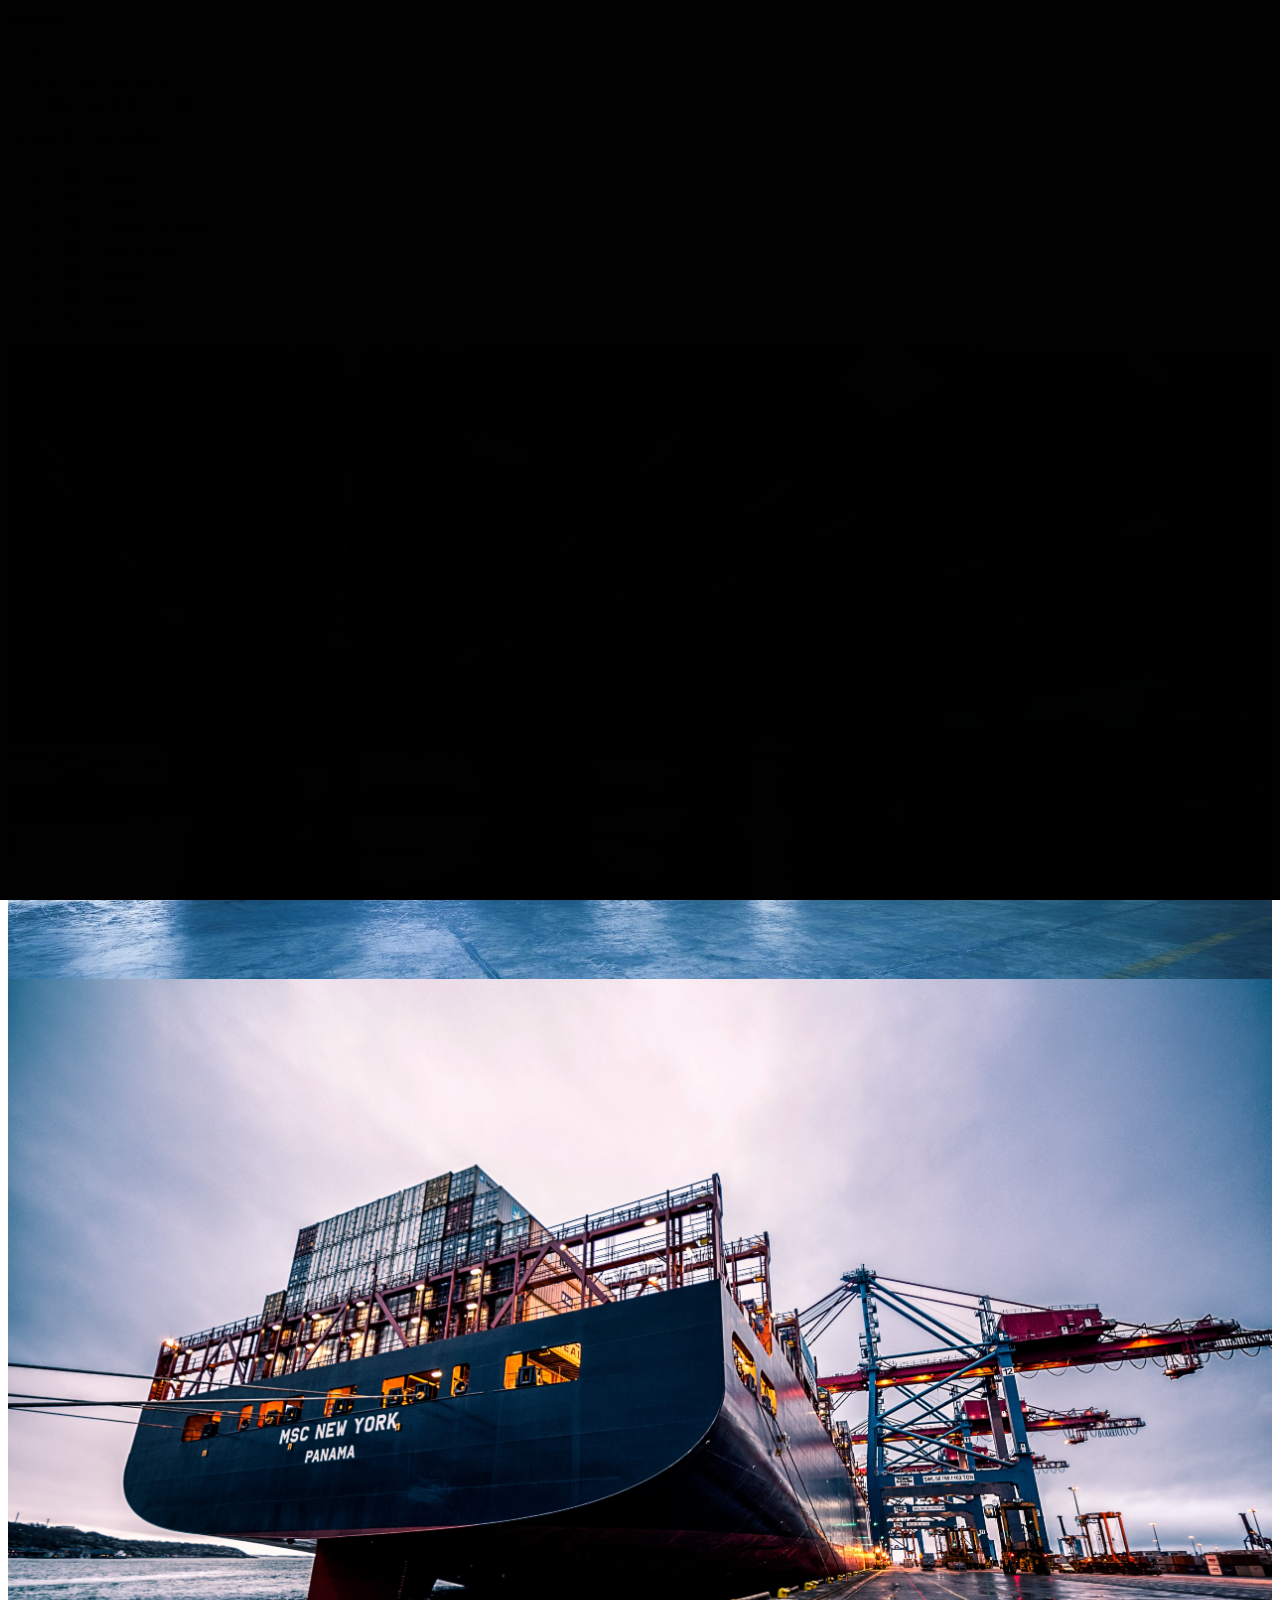
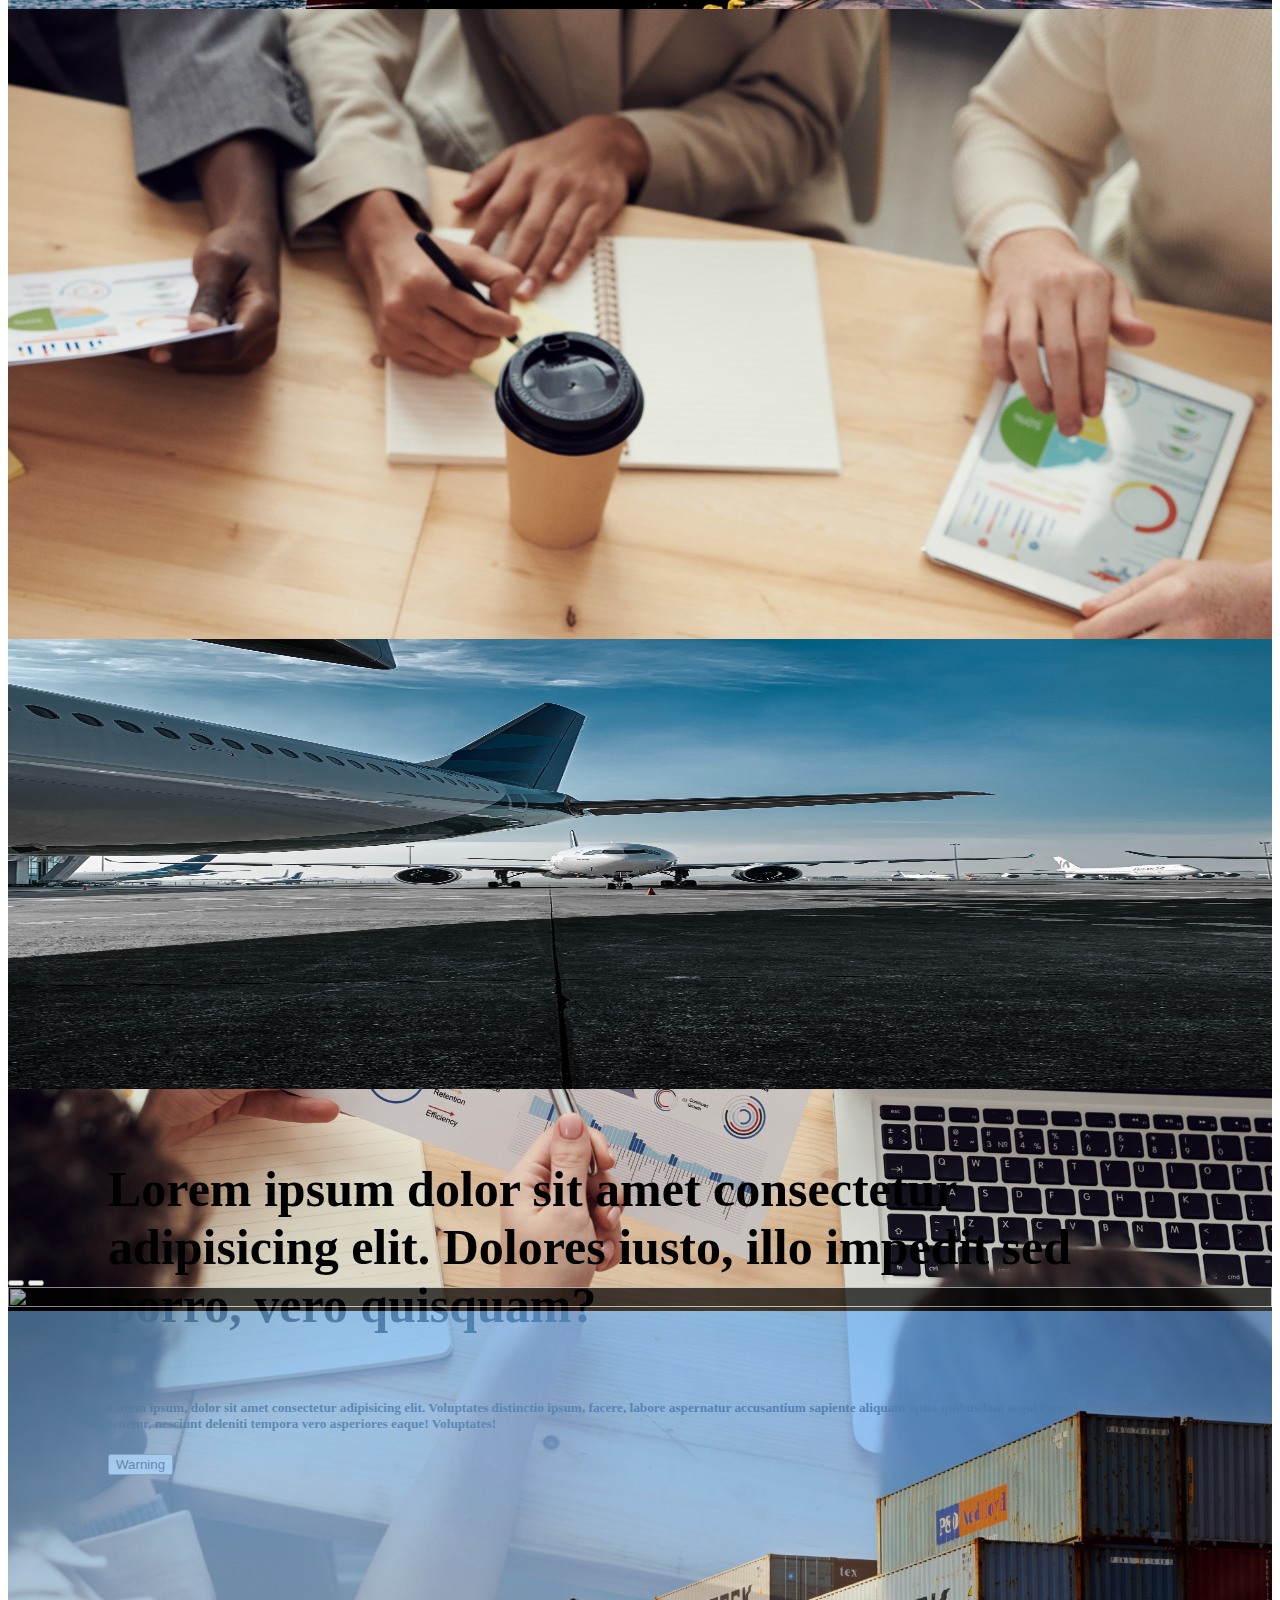
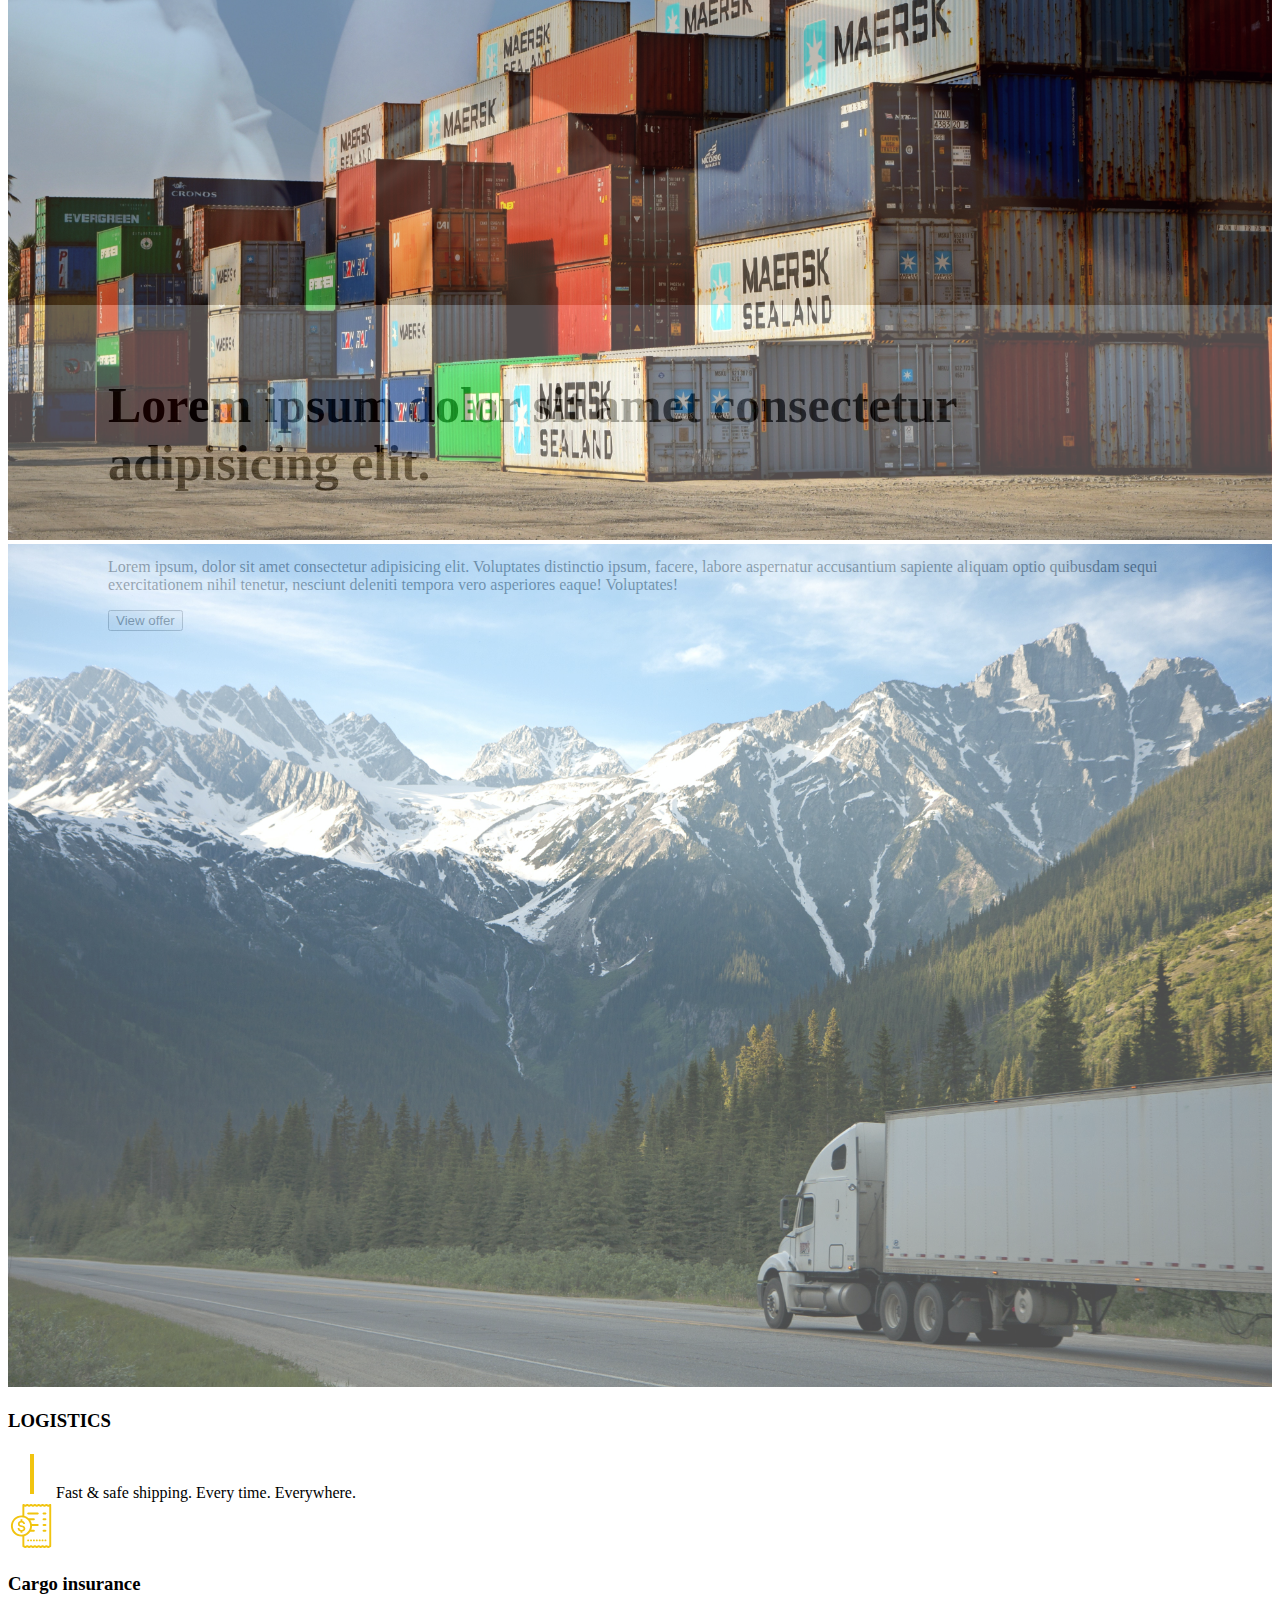
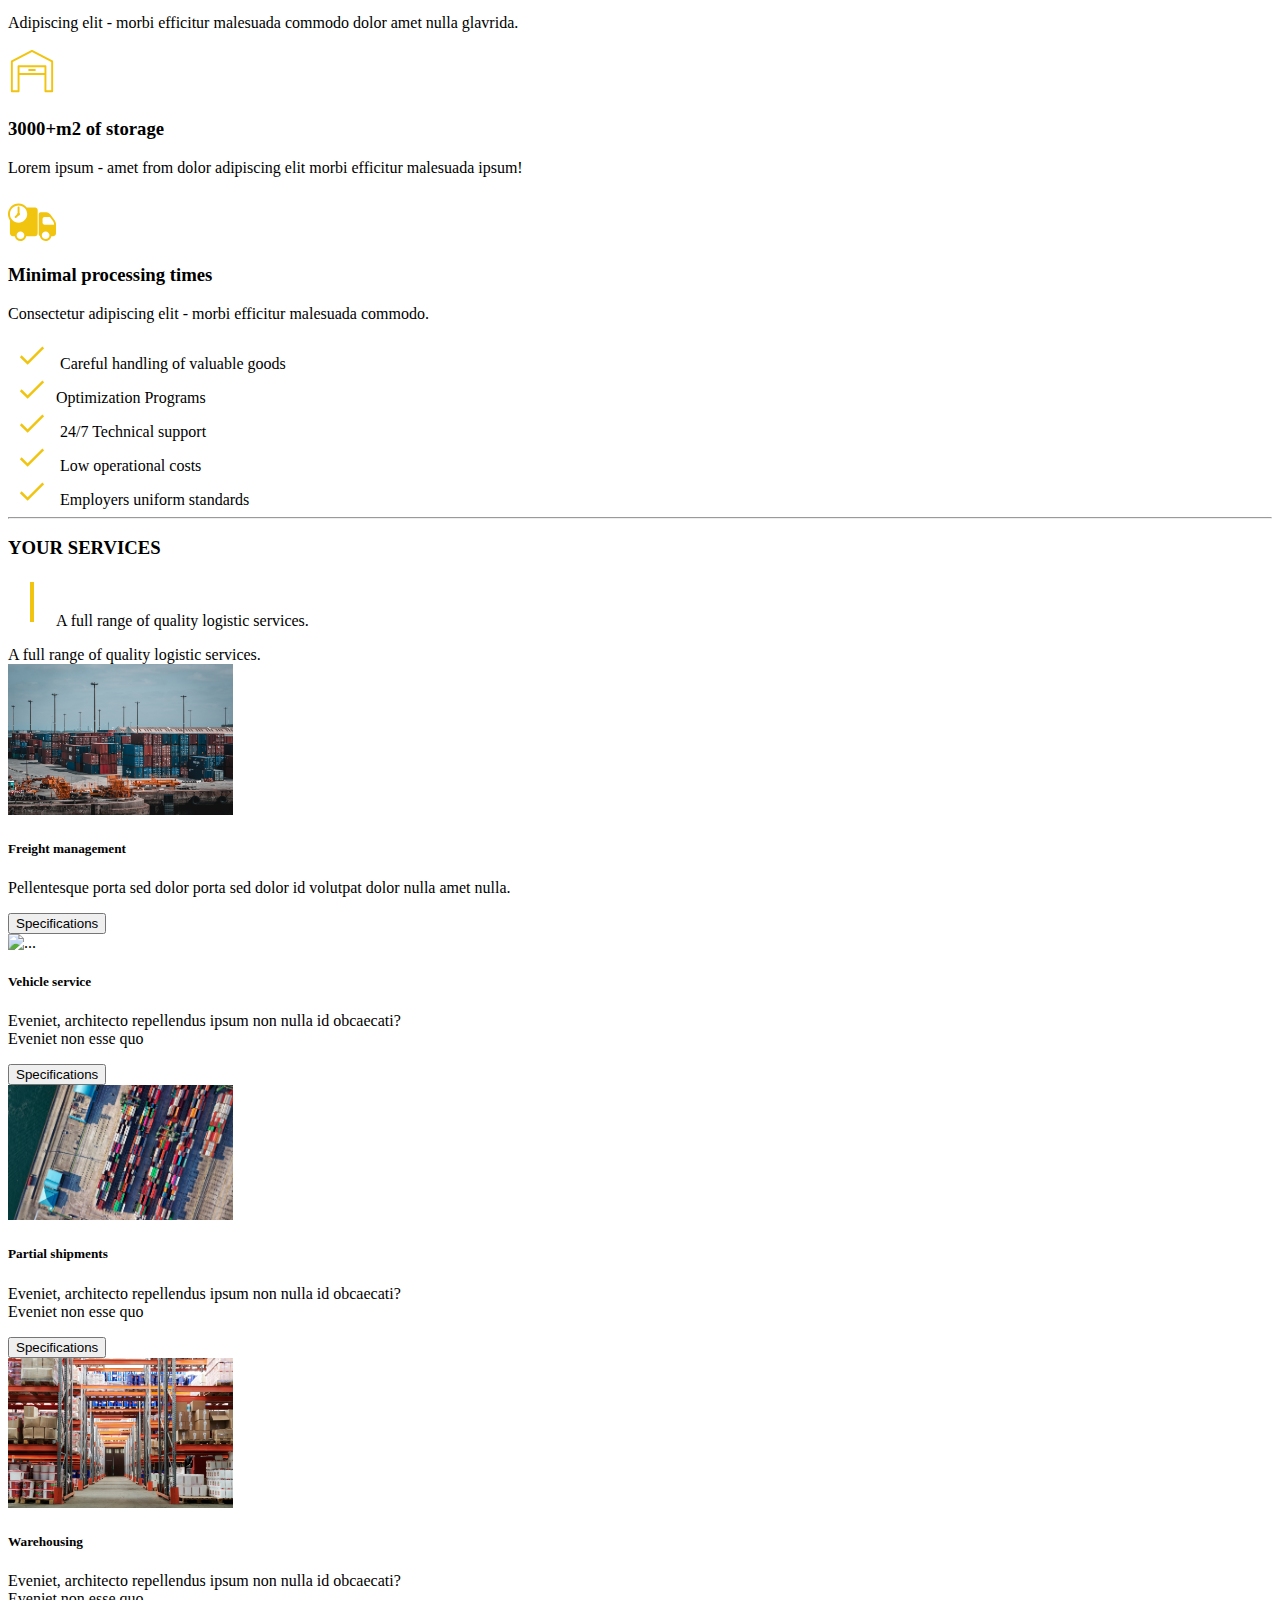
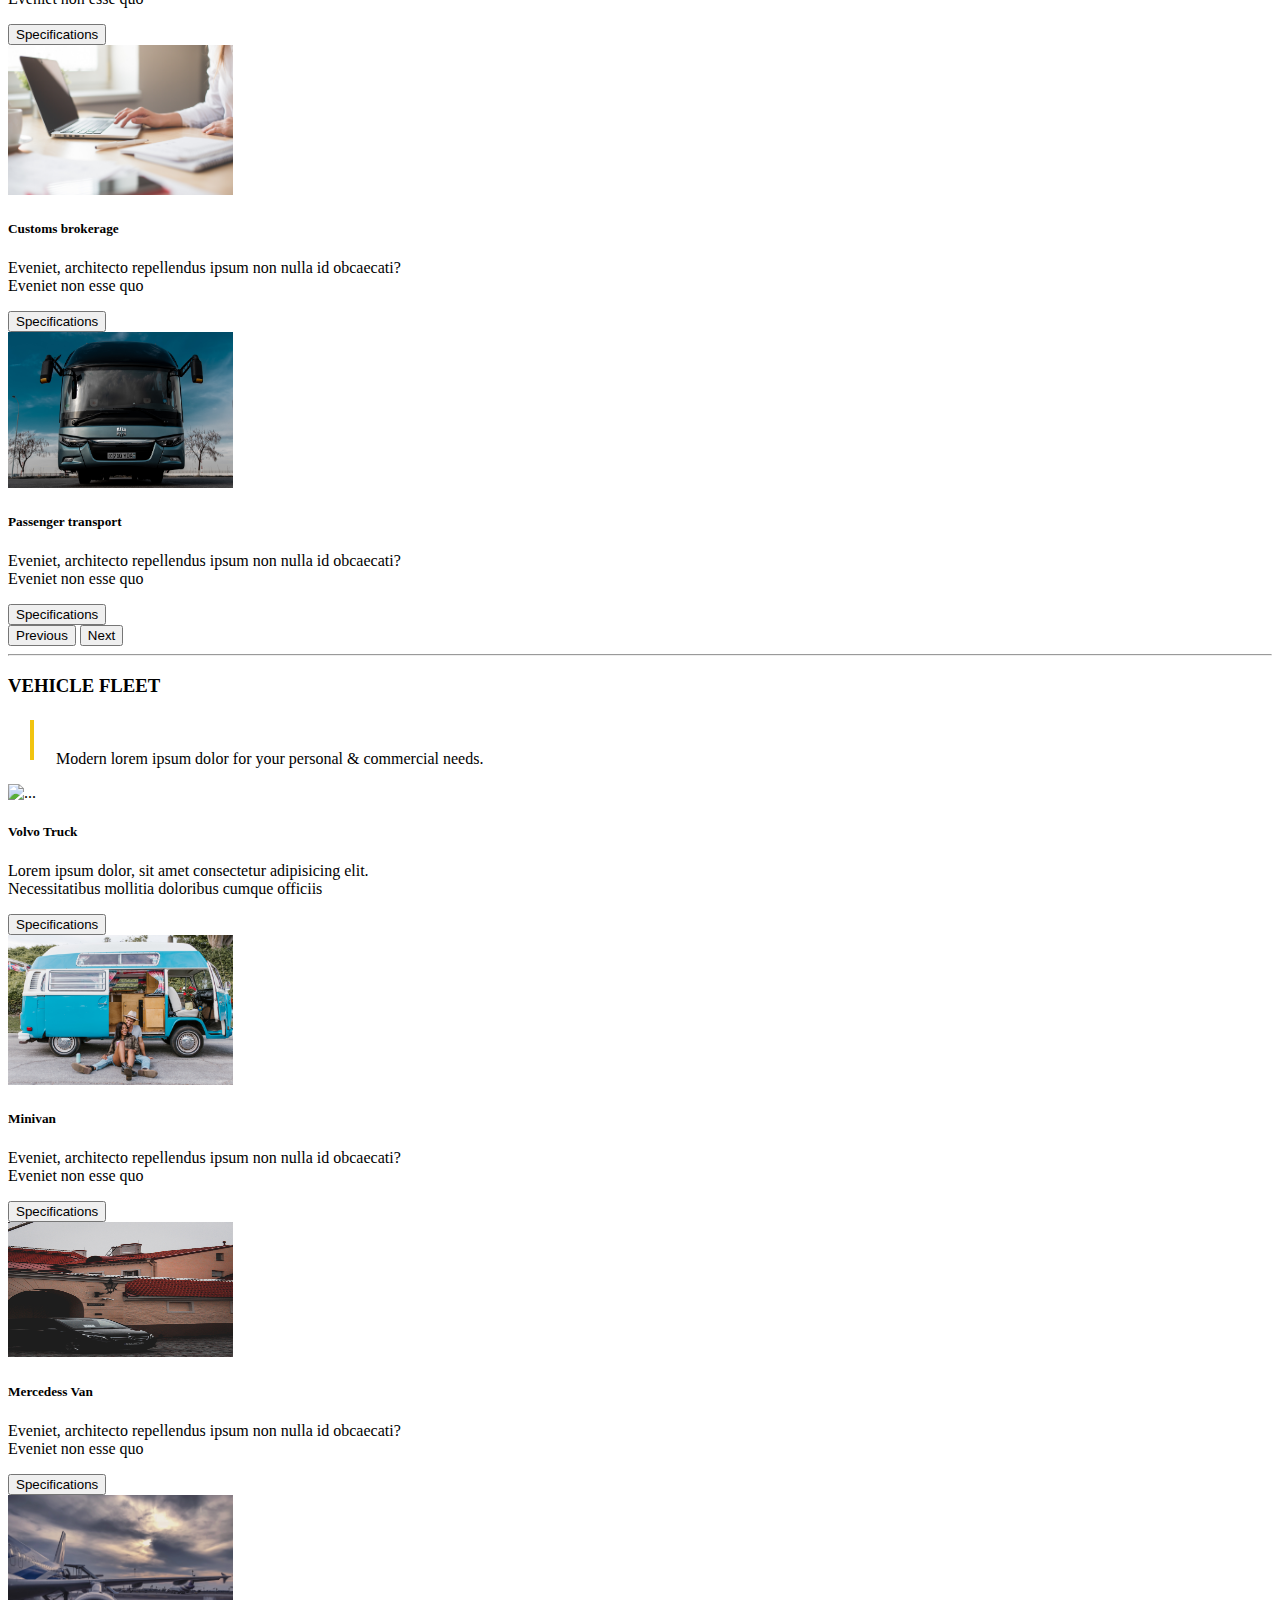
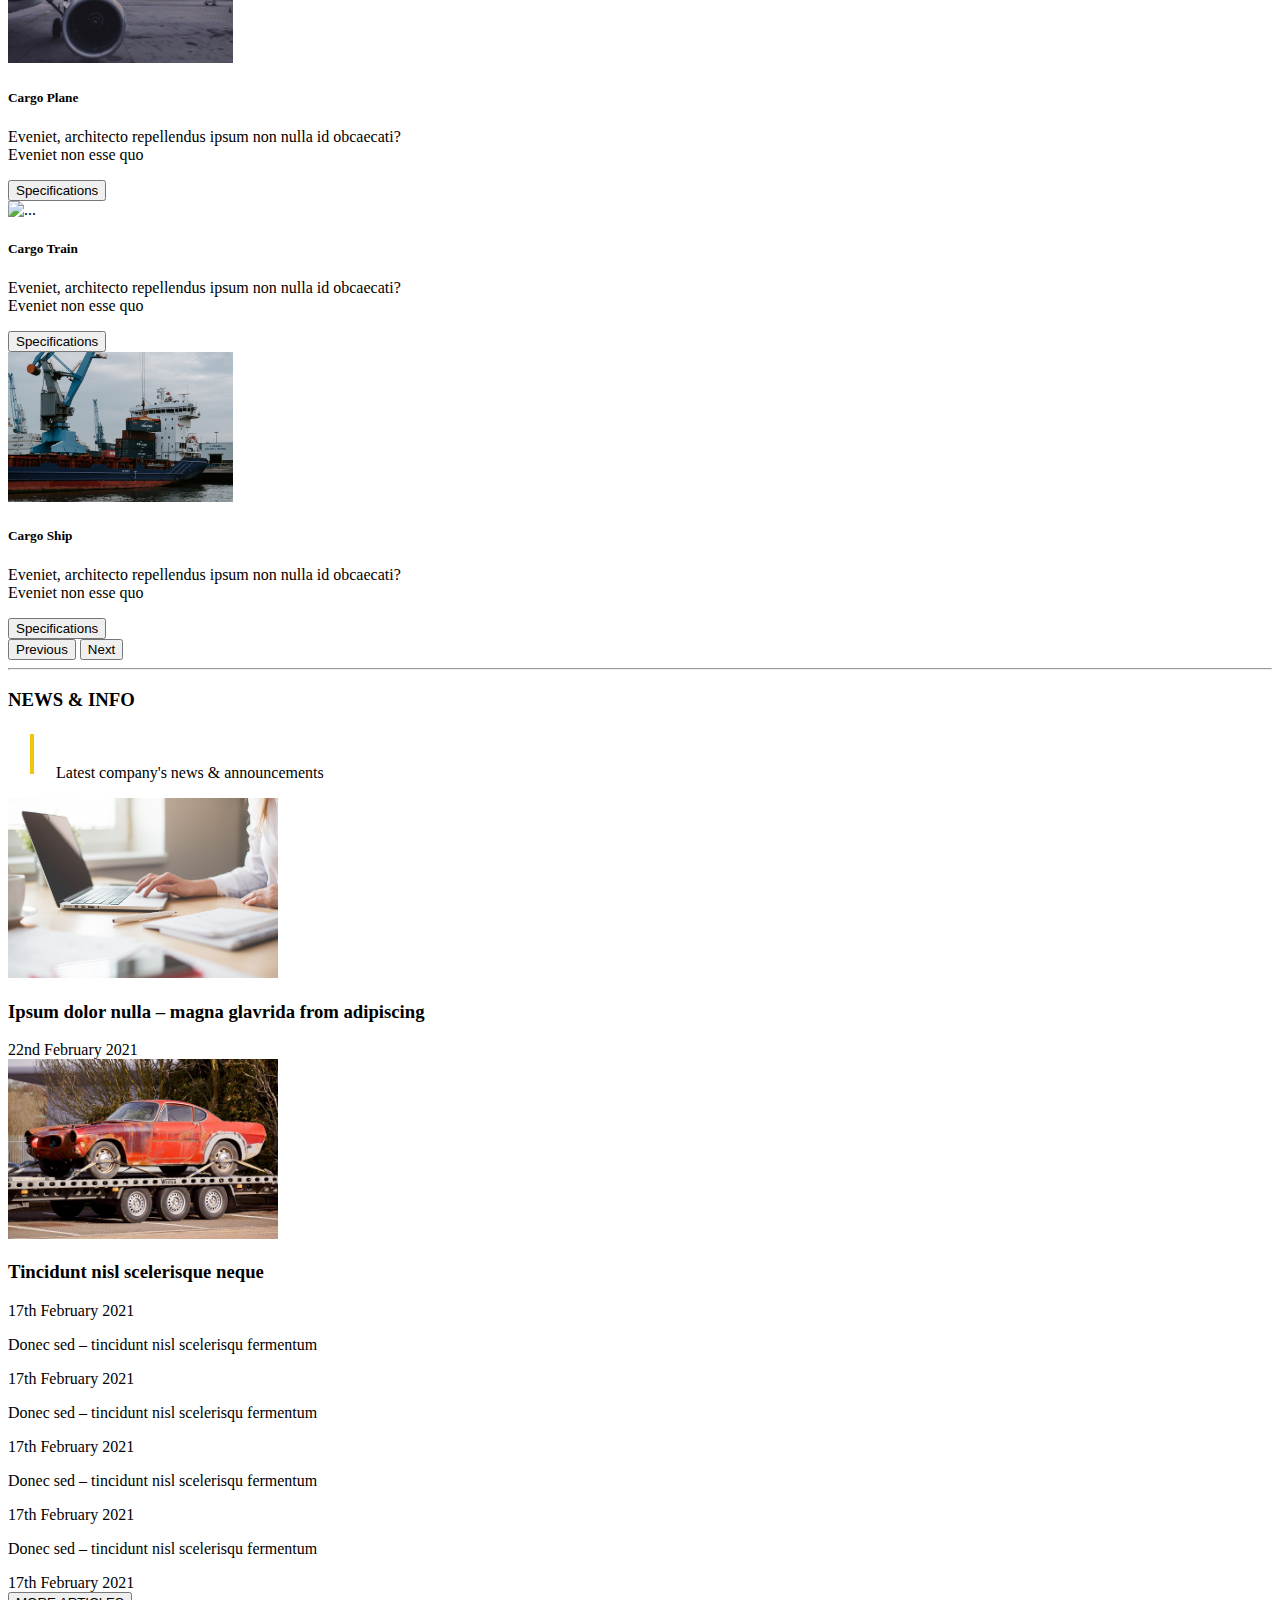
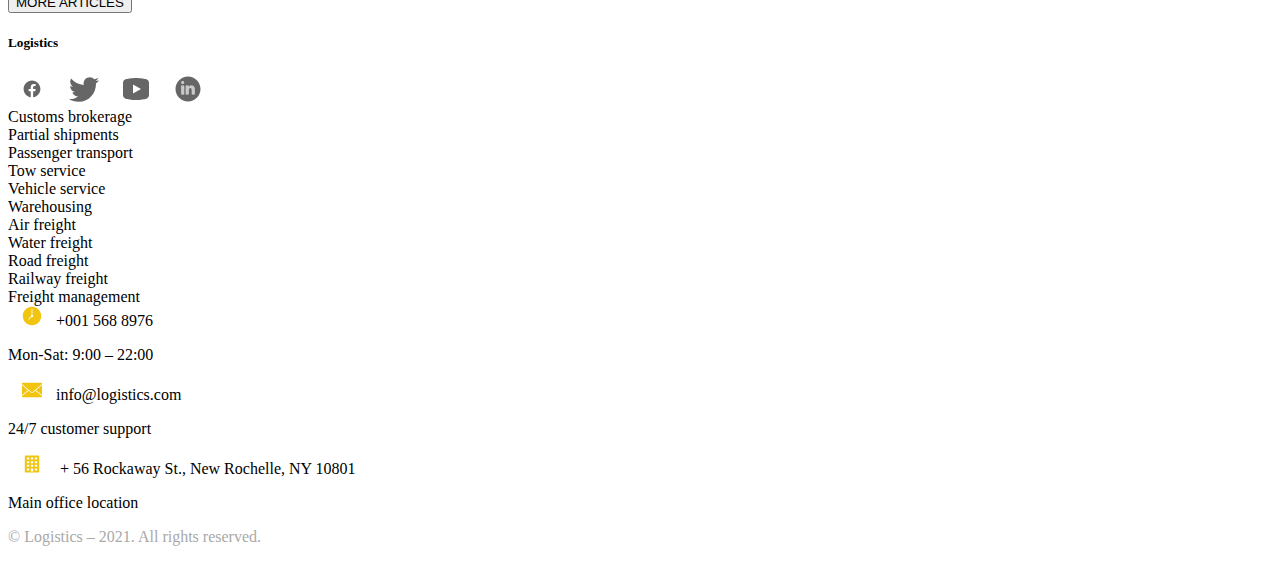
==== commit 038b6910: "papildymas" ====
--- a/index.html
+++ b/index.html
@@ -7,6 +7,7 @@
     <title>Logistics</title>
     <link href="https://cdn.jsdelivr.net/npm/bootstrap@5.1.3/dist/css/bootstrap.min.css" rel="stylesheet" integrity="sha384-1BmE4kWBq78iYhFldvKuhfTAU6auU8tT94WrHftjDbrCEXSU1oBoqyl2QvZ6jIW3" crossorigin="anonymous">
     <link rel="stylesheet" href="/assets/style/index.css">
+    <link rel="stylesheet" href="/assets/style/style.css">
     <!--Owl-->
     <link rel="stylesheet" href="/assets/style/owl.carousel.min.css">
     <link rel="stylesheet" href="/assets/style/owl.theme.default.css">
@@ -22,13 +23,7 @@
     <div class="container">
       <!-- Navbar brand -->
       <a class="navbar-brand me-2" href="index.html">
-        <img
-          src="https://mdbootstrap.com/img/logo/mdb-transaprent-noshadows.png"
-          height="16"
-          alt=""
-          loading="lazy"
-          style="margin-top: -1px;"
-        />
+        Logistics
       </a>
   
       <!-- Toggle button -->
@@ -78,17 +73,17 @@
     <div class="container-fluid">
 
 
-      <div class="collapse navbar-collapse sticky-top" id="navbarText">
-        <ul class="navbar-nav me-auto mb-2 mb-lg-0">
+      <div class="collapse navbar-collapse sticky-top justify-content-between" id="navbarText">
+        <ul class="navbar-nav ml-auto mb-2 mb-lg-0">
           <li class="nav-item">
-            <a class="nav-link active" aria-current="page" href="index.html">
+            <a class="nav-link active" id="nav-comp-link-active" aria-current="page" href="index.html">
               <svg xmlns="http://www.w3.org/2000/svg" x="0px" y="0px"
                         width="48" height="20"
                         viewBox="0 0 172 172"
                         style=" fill:#000000;"><g fill="none" fill-rule="nonzero" stroke="none" stroke-width="1" stroke-linecap="butt" stroke-linejoin="miter" stroke-miterlimit="10" stroke-dasharray="" stroke-dashoffset="0" font-family="none" font-weight="none" font-size="none" text-anchor="none" style="mix-blend-mode: normal"><path d="M0,172v-172h172v172z" fill="none"></path><g fill="#000000"><path d="M86,14.19336l-78.90332,73.23438l7.30665,7.89453l7.09668,-6.59278v61.77051h53.75v-53.75h21.5v53.75h53.75v-61.77051l7.09668,6.59278l7.30665,-7.89453zM86,28.80665l53.75,49.9707v60.97266h-32.25v-53.75h-43v53.75h-32.25v-60.97266z"></path></g></g></svg>Home </a>
           </li>
           <li class="nav-item">
-            <a class="nav-link active" aria-current="page" href="about.html">
+            <a class="nav-link active" id="nav-comp-link" aria-current="page" href="about.html">
               <svg xmlns="http://www.w3.org/2000/svg" x="0px" y="0px"
                 width="48" height="20"
                 viewBox="0 0 30 30"
@@ -96,7 +91,7 @@
               About</a>
           </li>
           <li class="nav-item">
-            <a class="nav-link active" aria-current="page" href="#">
+            <a class="nav-link active" id="nav-comp-link" aria-current="page" href="#">
               <svg xmlns="http://www.w3.org/2000/svg" x="0px" y="0px"
                 width="48" height="20"
                 viewBox="0 0 172 172"
@@ -104,7 +99,7 @@
               Logistic services</a>
           </li>
           <li class="nav-item">
-            <a class="nav-link active" aria-current="page" href="#">
+            <a class="nav-link active" id="nav-comp-link" aria-current="page" href="#">
               <svg xmlns="http://www.w3.org/2000/svg" x="0px" y="0px"
                 width="48" height="20"
                 viewBox="0 0 172 172"
@@ -112,14 +107,14 @@
               Vehicle fleet</a>
           </li>
           <li class="nav-item">
-            <a class="nav-link active" aria-current="page" href="#">
+            <a class="nav-link active" id="nav-comp-link" aria-current="page" href="#">
               <svg xmlns="http://www.w3.org/2000/svg" x="0px" y="0px"
               width="48" height="20"
               viewBox="0 0 172 172"
               style=" fill:#000000;"><g fill="none" fill-rule="nonzero" stroke="none" stroke-width="1" stroke-linecap="butt" stroke-linejoin="miter" stroke-miterlimit="10" stroke-dasharray="" stroke-dashoffset="0" font-family="none" font-weight="none" font-size="none" text-anchor="none" style="mix-blend-mode: normal"><path d="M0,172v-172h172v172z" fill="none"></path><g fill="#000000"><path d="M86,20.82813l-1.86166,0.82585c-0.70921,0.19417 -1.38432,0.49632 -2.00162,0.89583l-52.12631,23.16569c-5.15266,2.2926 -8.51042,7.44529 -8.51042,13.08757v33.15983c-0.12792,0.77394 -0.12792,1.56363 0,2.33757v56.19955h63.29622c0.77394,0.12792 1.56363,0.12792 2.33757,0h63.36621v-7.16667v-48.96289c0.12792,-0.77394 0.12792,-1.56363 0,-2.33757v-33.22982c0,-5.64228 -3.35776,-10.79496 -8.51042,-13.08757l-0.014,-0.014l-52.01433,-23.1097c-0.64143,-0.4173 -1.34555,-0.7292 -2.08561,-0.92383zM78.83333,39.69661v46.30339h-43v-27.18294v-0.014l14.33333,-6.36882v4.89909h14.33333v-11.2679zM93.16667,39.69661l14.33333,6.36882v11.2679h14.33333v-4.89909l14.33333,6.36882v27.19694h-43zM35.83333,100.33333h14.33333v7.16667h14.33333v-7.16667h14.33333v35.83333h-43zM93.16667,100.33333h14.33333v7.16667h14.33333v-7.16667h14.33333v35.83333h-43z"></path></g></g></svg>
               Storage</a>
           </li>
-          <li class="nav-item">
+          <li class="nav-item" id="nav-comp-link">
             <a class="nav-link active" aria-current="page" href="#">
               <svg xmlns="http://www.w3.org/2000/svg" x="0px" y="0px"
                 width="48" height="20"
@@ -127,7 +122,7 @@
                 style=" fill:#000000;"><g fill="none" fill-rule="nonzero" stroke="none" stroke-width="1" stroke-linecap="butt" stroke-linejoin="miter" stroke-miterlimit="10" stroke-dasharray="" stroke-dashoffset="0" font-family="none" font-weight="none" font-size="none" text-anchor="none" style="mix-blend-mode: normal"><path d="M0,172v-172h172v172z" fill="none"></path><g fill="#000000"><path d="M48.375,21.5c-8.84188,0 -16.125,7.28312 -16.125,16.125v19.70833h-5.375c-8.84188,0 -16.125,7.28312 -16.125,16.125v53.75c0,12.79944 10.49222,23.29167 23.29167,23.29167h103.91667c12.79944,0 23.29167,-10.49222 23.29167,-23.29167v-89.58333c0,-8.84188 -7.28312,-16.125 -16.125,-16.125zM48.375,32.25h96.75c3.03329,0 5.375,2.34171 5.375,5.375v89.58333c0,6.98772 -5.55394,12.54167 -12.54167,12.54167h-103.91667c-6.98772,0 -12.54167,-5.55394 -12.54167,-12.54167v-53.75c0,-3.03329 2.34171,-5.375 5.375,-5.375h5.375v55.54167c-0.02741,1.93842 0.99102,3.74144 2.66532,4.71865c1.6743,0.97721 3.74507,0.97721 5.41937,0c1.6743,-0.97721 2.69273,-2.78023 2.66532,-4.71865v-60.03483c0.09479,-0.57703 0.09479,-1.16565 0,-1.74268v-24.22249c0,-3.03329 2.34171,-5.375 5.375,-5.375zM59.125,53.75c-1.93842,-0.02741 -3.74144,0.99102 -4.71865,2.66532c-0.97721,1.6743 -0.97721,3.74507 0,5.41937c0.97721,1.6743 2.78023,2.69273 4.71865,2.66532h75.25c1.93842,0.02741 3.74144,-0.99102 4.71865,-2.66532c0.97721,-1.6743 0.97721,-3.74507 0,-5.41937c-0.97721,-1.6743 -2.78023,-2.69273 -4.71865,-2.66532zM59.125,82.41667c-1.93842,-0.02741 -3.74144,0.99102 -4.71865,2.66532c-0.97721,1.6743 -0.97721,3.74507 0,5.41937c0.97721,1.6743 2.78023,2.69273 4.71865,2.66532h28.66667c1.93842,0.02741 3.74144,-0.99102 4.71865,-2.66532c0.97721,-1.6743 0.97721,-3.74507 0,-5.41937c-0.97721,-1.6743 -2.78023,-2.69273 -4.71865,-2.66532zM109.29167,82.41667c-1.93842,-0.02741 -3.74144,0.99102 -4.71865,2.66532c-0.97721,1.6743 -0.97721,3.74507 0,5.41937c0.97721,1.6743 2.78023,2.69273 4.71865,2.66532h25.08333c1.93842,0.02741 3.74144,-0.99102 4.71865,-2.66532c0.97721,-1.6743 0.97721,-3.74507 0,-5.41937c-0.97721,-1.6743 -2.78023,-2.69273 -4.71865,-2.66532zM59.125,107.5c-1.93842,-0.02741 -3.74144,0.99102 -4.71865,2.66532c-0.97721,1.6743 -0.97721,3.74507 0,5.41937c0.97721,1.6743 2.78023,2.69273 4.71865,2.66532h28.66667c1.93842,0.02741 3.74144,-0.99102 4.71865,-2.66532c0.97721,-1.6743 0.97721,-3.74507 0,-5.41937c-0.97721,-1.6743 -2.78023,-2.69273 -4.71865,-2.66532zM109.29167,107.5c-1.93842,-0.02741 -3.74144,0.99102 -4.71865,2.66532c-0.97721,1.6743 -0.97721,3.74507 0,5.41937c0.97721,1.6743 2.78023,2.69273 4.71865,2.66532h25.08333c1.93842,0.02741 3.74144,-0.99102 4.71865,-2.66532c0.97721,-1.6743 0.97721,-3.74507 0,-5.41937c-0.97721,-1.6743 -2.78023,-2.69273 -4.71865,-2.66532z"></path></g></g></svg>
               News</a>
           </li>
-          <li class="nav-item">
+          <li class="nav-item" id="nav-comp-link">
             <a class="nav-link active" aria-current="page" href="contact.html">
               <svg xmlns="http://www.w3.org/2000/svg" x="0px" y="0px"
                 width="48" height="20"
@@ -157,34 +152,34 @@
 
               <!-- The slideshow/carousel -->
               <div class="carousel-inner active"  data-mdb-interval="10000">
-                <div class="carousel-item active">
+                <div class="carousel-item active" id="carousel-header-item">
                   <img src="/assets/images/header-1.jpg" alt="Los Angeles" class="" style="width:100%">
-                   <div class="carousel-caption">
-                    <h4>Lorem ipsum dolor sit amet consectetur adipisicing elit. Dolores iusto, illo impedit sed porro, vero quisquam?</h4>
-                    <h5>Lorem ipsum, dolor sit amet consectetur adipisicing elit. Voluptates distinctio ipsum, facere, labore aspernatur accusantium sapiente aliquam optio quibusdam sequi exercitationem nihil tenetur, nesciunt deleniti tempora vero asperiores eaque! Voluptates!</h5>
-                    <button type="button" class="btn btn-warning">Warning</button>
+                   <div class="carousel-caption"  id="carousel-header-caption">
+                    <h4>Dolores iusto, illo impedit sed porro, vero quisquam?</h4>
+                    <p>Lorem ipsum, dolor sit amet consectetur adipisicing elit. Voluptates distinctio ipsum, facere, labore aspernatur accusantium sapiente aliquam optio quibusdam sequi exercitationem nihil tenetur, nesciunt deleniti tempora vero asperiores eaque! Voluptates!</p>
+                    <button type="button" class="btn btn-warning">View offer</button>
                   </div>
                 </div>
-                <div class="carousel-item">
+                <div class="carousel-item" id="carousel-header-item">
                   <img src="assets/images/header-2.jpg" alt="Chicago" class="d-block" style="width:100%">
-                  <div class="carousel-caption">
-                    <h4>Lorem ipsum dolor sit amet consectetur adipisicing elit. Dolores iusto, illo impedit sed porro, vero quisquam?</h4>
-                    <h5>Lorem ipsum, dolor sit amet consectetur adipisicing elit. Voluptates distinctio ipsum, facere, labore aspernatur accusantium sapiente aliquam optio quibusdam sequi exercitationem nihil tenetur, nesciunt deleniti tempora vero asperiores eaque! Voluptates!</h5>
-                    <button type="button" class="btn btn-warning">Warning</button>
+                  <div class="carousel-caption"  id="carousel-header-caption">
+                    <h4>Dolores iusto, illo impedit sed porro, vero quisquam?</h4>
+                    <p>Lorem ipsum, dolor sit amet consectetur adipisicing elit. Voluptates distinctio ipsum, facere, labore aspernatur accusantium sapiente aliquam optio quibusdam sequi exercitationem nihil tenetur, nesciunt deleniti tempora vero asperiores eaque! Voluptates!</p>
+                    <button type="button" class="btn btn-warning">View offer</button>
                   </div> 
                 </div>
-                <div class="carousel-item">
+                <div class="carousel-item"id="carousel-header-item">
                   <img src="/assets/images/header-3.jpg" alt="New York" class="d-block" style="width:100%">
-                  <div class="carousel-caption">
-                    <h4>Lorem ipsum dolor sit amet consectetur adipisicing elit. Dolores iusto, illo impedit sed porro, vero quisquam?</h4>
-                    <h5>Lorem ipsum, dolor sit amet consectetur adipisicing elit. Voluptates distinctio ipsum, facere, labore aspernatur accusantium sapiente aliquam optio quibusdam sequi exercitationem nihil tenetur, nesciunt deleniti tempora vero asperiores eaque! Voluptates!</h5>
-                    <button type="button" class="btn btn-warning">Warning</button>
+                  <div class="carousel-caption"  id="carousel-header-caption">
+                    <h4>Lorem ipsum dolor sit amet consectetur adipisicing elit.</h4>
+                    <p>Lorem ipsum, dolor sit amet consectetur adipisicing elit. Voluptates distinctio ipsum, facere, labore aspernatur accusantium sapiente aliquam optio quibusdam sequi exercitationem nihil tenetur, nesciunt deleniti tempora vero asperiores eaque! Voluptates!</p>
+                    <button type="button" class="btn btn-warning">View offer</button>
                   </div>  
                 </div>
               </div>
-              <div class="carousel-item">
+              <div class="carousel-item" id="carousel-header-item">
                 <img src="/assets/images/header-4.jpg" alt="New York" class="d-block" style="width:100%; height: 50vh;">
-                <div class="carousel-caption">
+                <div class="carousel-caption" id="carousel-header-caption">
                   <h4>Lorem ipsum dolor sit amet consectetur adipisicing elit. Dolores iusto, illo impedit sed porro, vero quisquam?</h4>
                     <h5>Lorem ipsum, dolor sit amet consectetur adipisicing elit. Voluptates distinctio ipsum, facere, labore aspernatur accusantium sapiente aliquam optio quibusdam sequi exercitationem nihil tenetur, nesciunt deleniti tempora vero asperiores eaque! Voluptates!</h5>
                     <button type="button" class="btn btn-warning">Warning</button>
@@ -201,17 +196,20 @@
             </div>
           </section>
 <section class="container">
-            <div class="row mt-1">
+            <div class="row mt-1 ">
               <div class="col-sm-12 col-md-4">
                 
-                <img src="/assets/images/header-2.jpg" alt="New York" class="d-block" style="width:100%; height: 70%;">
+                <img src="/assets/images/Careful storage.jpg" alt="" class="d-block " style="width:100%; height: 70%;    background: black;
+                opacity: 0.7;">
                   
                </div>
               <div class="col-sm-12 col-md-4">
-                <img src="/assets/images/header-2.jpg" alt="New York" class="d-block" style="width:100%; height: 70%;">
+                <img src="/assets/images/Complex logistic.jpg" alt="" class="d-block " style="width:100%; height: 70%;    background: black;
+                opacity: 0.7;">
               </div>
               <div class="col-sm-12 col-md-4">
-                <img src="/assets/images/header-2.jpg" alt="New York" class="d-block" style="width:100%; height: 70%;">
+                <img src="/assets/images/Quick & save.jpg" class=" d-block " style="width:100%; height: 70%; background: black;
+                opacity: 0.7; " >
               </div>
             </div>
 
@@ -310,12 +308,12 @@
       </div>
     </div>
 
-    <div id="carouselExampleControls" class="carousel slide" data-bs-ride="carousel">
+    <div id="YourSservicesCarusel" class="carousel slide" data-bs-ride="carousel">
       <div class="carousel-inner">
         <div class="carousel-item active">
           <div class="row">
           <div class="col-sm-12 col-md-4">
-            <img src="assets/images/freghmanagment.jpg" class="d-block w-30 " style="width: 25vh;" alt="...">
+            <img src="assets/images/freghmanagment.jpg" id="card-hover-opacity" class="d-block w-30 " style="width: 25vh;" alt="...">
             <h5>
               Freight management
             </h5>
@@ -326,7 +324,7 @@
           </div>
           
           <div class="col-sm-12 col-md-4">
-            <img src="assets/images/Vehicle service (2).jpg" class="d-block w-30 " style="width: 25vh;" alt="...">
+            <img src="assets/images/Vehicle service (2).jpg" id="card-hover-opacity" class="d-block w-30 " style="width: 25vh;" alt="...">
             <h5>
               Vehicle service
             </h5>
@@ -336,7 +334,7 @@
             <button type="button" class="btn btn-warning">Specifications</button>
           </div>
           <div class="col-sm-12 col-md-4">
-            <img src="assets/images/Partial shipments.jpg" class="d-block w-20 " style="width: 25vh; height: 15vh; object-fit: fill; " alt="...">
+            <img src="assets/images/Partial shipments.jpg" id="card-hover-opacity" class="d-block w-20 " style="width: 25vh; height: 15vh; object-fit: fill; " alt="...">
             <h5>
               Partial shipments
             </h5>
@@ -351,7 +349,7 @@
         <div class="carousel-item">
           <div class="row">
           <div class="col-sm-12 col-md-4">
-            <img src="assets/images/Warehousing.jpg" class="d-block w-20 " style="width: 25vh;" alt="...">
+            <img src="assets/images/Warehousing.jpg" id="card-hover-opacity" class="d-block w-20 " style="width: 25vh;" alt="...">
             <h5>
               Warehousing
             </h5>
@@ -362,7 +360,7 @@
             <button type="button" class="btn btn-warning">Specifications</button>
           </div>
           <div class="col-sm-12 col-md-4">
-            <img src="assets/images/Customs brokerage.jpg" class="d-block w-20 " style="width: 25vh;" alt="...">
+            <img src="assets/images/Customs brokerage.jpg" id="card-hover-opacity" class="d-block w-20 " style="width: 25vh;" alt="...">
             <h5>
               Customs brokerage
             </h5>
@@ -372,7 +370,7 @@
             <button type="button" class="btn btn-warning">Specifications</button>
           </div>
           <div class="col-sm-12 col-md-4">
-            <img src="assets/images/Passenger transport.jpg" class="d-block w-20 " style="width: 25vh; height: 20;" alt="...">
+            <img src="assets/images/Passenger transport.jpg" id="card-hover-opacity" class="d-block w-20 " style="width: 25vh; height: 20;" alt="...">
             <h5>
               Passenger transport
             </h5>
@@ -395,72 +393,6 @@
     </div>
 
   </div>
-
-
-
-
-
-
-
-
-
-<!--
- <div class="owl-carousel owl-theme">
-    <div class="ms-2 me-2"> 
-      <div class="card">
-        <img src="/assets/images/header-1.jpg" class="card-img-top">
-        <div class="card-body">
-        <h5 class="card-title">Freight management</h5>
-        description
-        <button type="button" class="btn btn-warning">Warning</button>
-      </div>
-      </div>
-    </div>
-
-      <div class="ms-2 me-2"> 
-        <div class="card">
-          <img src="/assets/images/header-2.jpg"  class="card-img-top">
-          <div class="card-body">
-            <h5 class="card-title">Freight management</h5>
-            <p>description</p>
-            <button type="button" class="btn btn-warning">Warning</button>
-        </div>
-      </div>
-
-      <div class="ms-2 me-2"> 
-        <div class="card">
-          <img src="/assets/images/header-2.jpg"  class="card-img-top">
-          <div class="card-body">
-            <h5 class="card-title">Freight management</h5>
-            <p>description</p>
-            <button type="button" class="btn btn-warning">Warning</button>
-        </div>
-      </div>
-      <div class="ms-2 me-2"> 
-        <div class="card">
-          <img src="/assets/images/header-2.jpg"  class="card-img-top">
-          <div class="card-body">
-            <h5 class="card-title">Freight management</h5>
-            <p>description</p>
-            <button type="button" class="btn btn-warning">Warning</button>
-        </div>
-      </div>
-      <div class="ms-2 me-2"> 
-        <div class="card">
-          <img src="/assets/images/header-2.jpg"  class="card-img-top">
-          <div class="card-body">
-            <h5 class="card-title">Freight management</h5>
-            <p>description</p>
-            <button type="button" class="btn btn-warning">Warning</button>
-        </div>
-      </div>
-
-    </div>
-
- 
-   
-  </div>
--->
 </section>
 <!--OUR SERVICES sekcija pab -->
 <hr>
@@ -477,14 +409,14 @@
         style=" fill:#000000;"><g fill="none" fill-rule="nonzero" stroke="none" stroke-width="1" stroke-linecap="butt" stroke-linejoin="miter" stroke-miterlimit="10" stroke-dasharray="" stroke-dashoffset="0" font-family="none" font-weight="none" font-size="none" text-anchor="none" style="mix-blend-mode: normal"><path d="M0,172v-172h172v172z" fill="none"></path><g fill="#f1c40f"><path d="M78.83333,14.33333v143.33333h14.33333v-143.33333z"></path></g></g></svg>Modern lorem ipsum dolor for your personal & commercial needs.</p> 
     </div>
     
-    <div id="carouselExampleControls" class="carousel slide" data-bs-ride="carousel">
+    <div id="" class="carousel slide" data-bs-ride="carousel">
       <div class="carousel-inner">
         <div class="carousel-item active">
           <div class="row">
           <div class="col-sm-12 col-md-4">
-            <img src="assets/images/truks.jpg" class="d-block w-30 " style="width: 25vh;" alt="...">
-            <h5>
-              Truck
+            <img src="assets/images/volvo truck.jpg" id="card-hover-opacity" class="d-block w-30 " style="width: 25vh;" alt="...">
+            <h5>
+              Volvo Truck
             </h5>
             <p>
               Lorem ipsum dolor, sit amet consectetur adipisicing elit. <br> Necessitatibus mollitia doloribus cumque officiis
@@ -493,7 +425,7 @@
           </div>
           
           <div class="col-sm-12 col-md-4">
-            <img src="assets/images/minivan.jpg" class="d-block w-30 " style="width: 25vh;" alt="...">
+            <img src="assets/images/minivan.jpg" id="card-hover-opacity" class="d-block w-30 " style="width: 25vh;" alt="...">
             <h5>
               Minivan
             </h5>
@@ -503,7 +435,7 @@
             <button type="button" class="btn btn-warning">Specifications</button>
           </div>
           <div class="col-sm-12 col-md-4">
-            <img src="assets/images/mercedesvan.jpg" class="d-block w-20 " style="width: 25vh; height: 15vh; object-fit: fill; " alt="...">
+            <img src="assets/images/mercedesvan.jpg" id="card-hover-opacity" class="d-block w-20 " style="width: 25vh; height: 15vh; object-fit: fill; " alt="...">
             <h5>
               Mercedess Van
             </h5>
@@ -518,30 +450,30 @@
         <div class="carousel-item">
           <div class="row">
           <div class="col-sm-12 col-md-4">
-            <img src="assets/images/NEWS & INFO-2.jpg" class="d-block w-20 " style="width: 25vh;" alt="...">
-            <h5>
-              Truck
-            </h5>
-
-            <p>
-                 Eveniet, architecto repellendus ipsum non nulla id obcaecati? <br> Eveniet non esse quo 
-            </p>
-            <button type="button" class="btn btn-warning">Specifications</button>
-          </div>
-          <div class="col-sm-12 col-md-4">
-            <img src="assets/images/NEWS & INFO-2.jpg" class="d-block w-20 " style="width: 25vh;" alt="...">
-            <h5>
-              Truck
-            </h5>
-            <p>
-                 Eveniet, architecto repellendus ipsum non nulla id obcaecati? <br> Eveniet non esse quo 
-            </p>
-            <button type="button" class="btn btn-warning">Specifications</button>
-          </div>
-          <div class="col-sm-12 col-md-4">
-            <img src="assets/images/NEWS & INFO-2.jpg" class="d-block w-20 " style="width: 25vh;" alt="...">
-            <h5>
-              Truck
+            <img src="assets/images/Plane.jpg" id="card-hover-opacity" class="d-block w-20 " id="card-hover-opacity" style="width: 25vh;" alt="...">
+            <h5>
+              Cargo Plane
+            </h5>
+
+            <p>
+                 Eveniet, architecto repellendus ipsum non nulla id obcaecati? <br> Eveniet non esse quo 
+            </p>
+            <button type="button" class="btn btn-warning">Specifications</button>
+          </div>
+          <div class="col-sm-12 col-md-4">
+            <img src="assets/images/train.jpg" id="card-hover-opacity" class="d-block w-20 " style="width: 25vh; " alt="...">
+            <h5>
+              Cargo Train
+            </h5>
+            <p>
+                 Eveniet, architecto repellendus ipsum non nulla id obcaecati? <br> Eveniet non esse quo 
+            </p>
+            <button type="button" class="btn btn-warning">Specifications</button>
+          </div>
+          <div class="col-sm-12 col-md-4">
+            <img src="assets/images/cargoship.jpg" id="card-hover-opacity" class="d-block w-20 " style="width: 25vh;" alt="...">
+            <h5>
+              Cargo Ship
             </h5>
             <p>
                  Eveniet, architecto repellendus ipsum non nulla id obcaecati? <br> Eveniet non esse quo 
@@ -578,13 +510,13 @@
 
     <div class="row">
       <div class="col-sm-12 col-md-4">
-        <img src="/assets/images/NEWS & INFO-1.jpg" style="width: 30vh;" alt="" sizes="" srcset="">
+        <img src="/assets/images/NEWS & INFO-1.jpg" id="card-hover-opacity" style="width: 30vh;" alt="" sizes="" srcset="">
         <h3 class="m-2">Ipsum dolor nulla – magna glavrida from adipiscing</h3>
         <h7 class="text-warning">22nd February 2021</h7>
       </div>
       <div class="col-sm-12 col-md-4">
         
-        <img src="/assets/images/NEWS & INFO-2.jpg" style="width: 30vh;" alt="" sizes="" srcset="">
+        <img src="/assets/images/NEWS & INFO-2.jpg" id="card-hover-opacity" style="width: 30vh;" alt="" sizes="" srcset="">
         <h3 class="m-2">Tincidunt nisl scelerisque neque</h3>
         <h7 class="text-warning">17th February 2021</h7>
       </div>
@@ -618,8 +550,8 @@
   <div class="container">
    <div class="row">
    <div class="col-sm-12 col-md-3">
-       Logistics logo
-       <div class="col-sm-12 col-2">
+       <h5>Logistics</h5>
+       <div class="col-sm-12 col-2" ">
            <svg xmlns="http://www.w3.org/2000/svg" x="0px" y="0px"
            width="48" height="30"
            viewBox="0 0 172 172"
@@ -644,20 +576,20 @@
  
    </div>
    <div class="col-sm-12 col-md-3">
-       <div class="row">Customs brokerage</div>
-       <div class="row">Partial shipments</div>
-       <div class="row">Passenger transport</div>
-       <div class="row">Tow service</div>
-       <div class="row">Vehicle service</div>
-       <div class="row">Warehousing</div>
+       <div class="row" id="text-footer">Customs brokerage</div>
+       <div class="row" id="text-footer">Partial shipments</div>
+       <div class="row" id="text-footer">Passenger transport</div>
+       <div class="row" id="text-footer">Tow service</div>
+       <div class="row" id="text-footer">Vehicle service</div>
+       <div class="row" id="text-footer">Warehousing</div>
  
    </div>
    <div class="col-sm-12 col-md-3">
-       <div class="row">Air freight</div>
-       <div class="row">Water freight</div>
-       <div class="row">Road freight</div>
-       <div class="row">Railway freight</div>
-       <div class="row">Freight management</div>
+       <div class="row" id="text-footer">Air freight</div>
+       <div class="row" id="text-footer">Water freight</div>
+       <div class="row" id="text-footer">Road freight</div>
+       <div class="row" id="text-footer">Railway freight</div>
+       <div class="row"id="text-footer">Freight management</div>
  
    </div>
    <div class="col-sm-12 col-md-3">
@@ -694,13 +626,7 @@
 </footer>
  <!--footer pab -->
   
-
-
-
-
-    <script src="/assets/js/jquery-3.6.0.min.js"></script>
-    <script src="/assets/js/owl.carousel.min.js"></script>
     <script src="https://cdn.jsdelivr.net/npm/bootstrap@5.1.3/dist/js/bootstrap.bundle.min.js" integrity="sha384-ka7Sk0Gln4gmtz2MlQnikT1wXgYsOg+OMhuP+IlRH9sENBO0LRn5q+8nbTov4+1p" crossorigin="anonymous"></script>
-    <script src="/assets/js/script.js"></script>
+   
 </body>
 </html>--- a/assets/style/index.css
+++ b/assets/style/index.css
@@ -1,5 +1,43 @@
+/* header slider*/
 
+#carousel-header-item {
+    height: 70vh;
+    min-height: 300px;
+    background: none-repeat scroll center scroll;
+    -webkit-background-size: cover;
+    background-size: cover ;
+}
+#carousel-header-item::before{
+    content: "";
+    display: block;
+    position: absolute;
+    top: 0;
+    left: 0;
+    bottom: 0;
+    right: 0;
+    background: black;
+    opacity: 0.7;
+}
 
+#carousel-header-caption{
+    bottom: 180px;
+    padding-left: 100px;
+    padding-right: 100px;
+}
+#carousel-header-caption h4{
+    font-size: 50px;
+    font-weight: 700;
+}
+#card-hover-opacity:hover{
+    content: "";
+    background: rgba(255,255,0);
+    opacity: 0.3;
+}
+.card-header{
+    
+    background: black;
+    opacity: 0.7;
+}
 .card-img-top{
     height: 30vh;
     width: 100%;
@@ -20,3 +58,4 @@
     font-size: 60px;
     color: black;
 }
+
--- a/assets/style/style.css
+++ b/assets/style/style.css
@@ -0,0 +1,45 @@
+/*nav*/
+#nav-comp-link:hover{
+    border-bottom: 2px solid #FFCC00;
+}
+#nav-comp-link-active{
+    border-bottom: 1px solid #FFCC00;
+    
+}
+/*footer*/
+#text-footer:hover{
+ color: #FFCC00;
+}
+
+/*slick slide*/
+.slick-slide{
+    margin: 0 20px;
+}
+.slick-slide img{
+    width: 100%;
+}
+.slick-list{
+    position: relative;
+    display: block;
+    overflow: hidden;
+    margin: 0;
+    padding: 0;
+}
+.slick-list:focus{
+    outline: none;
+}
+.slick-slide{
+    display: none;
+    float: left;
+    height: 100%;
+    min-height: 1px;
+}
+.slick-slide img{
+    display: block;
+}
+.slick-initialized .slick-slide{
+    display: block;
+}
+.slick-loading .slick-slide{
+    visibility: hidden;
+}